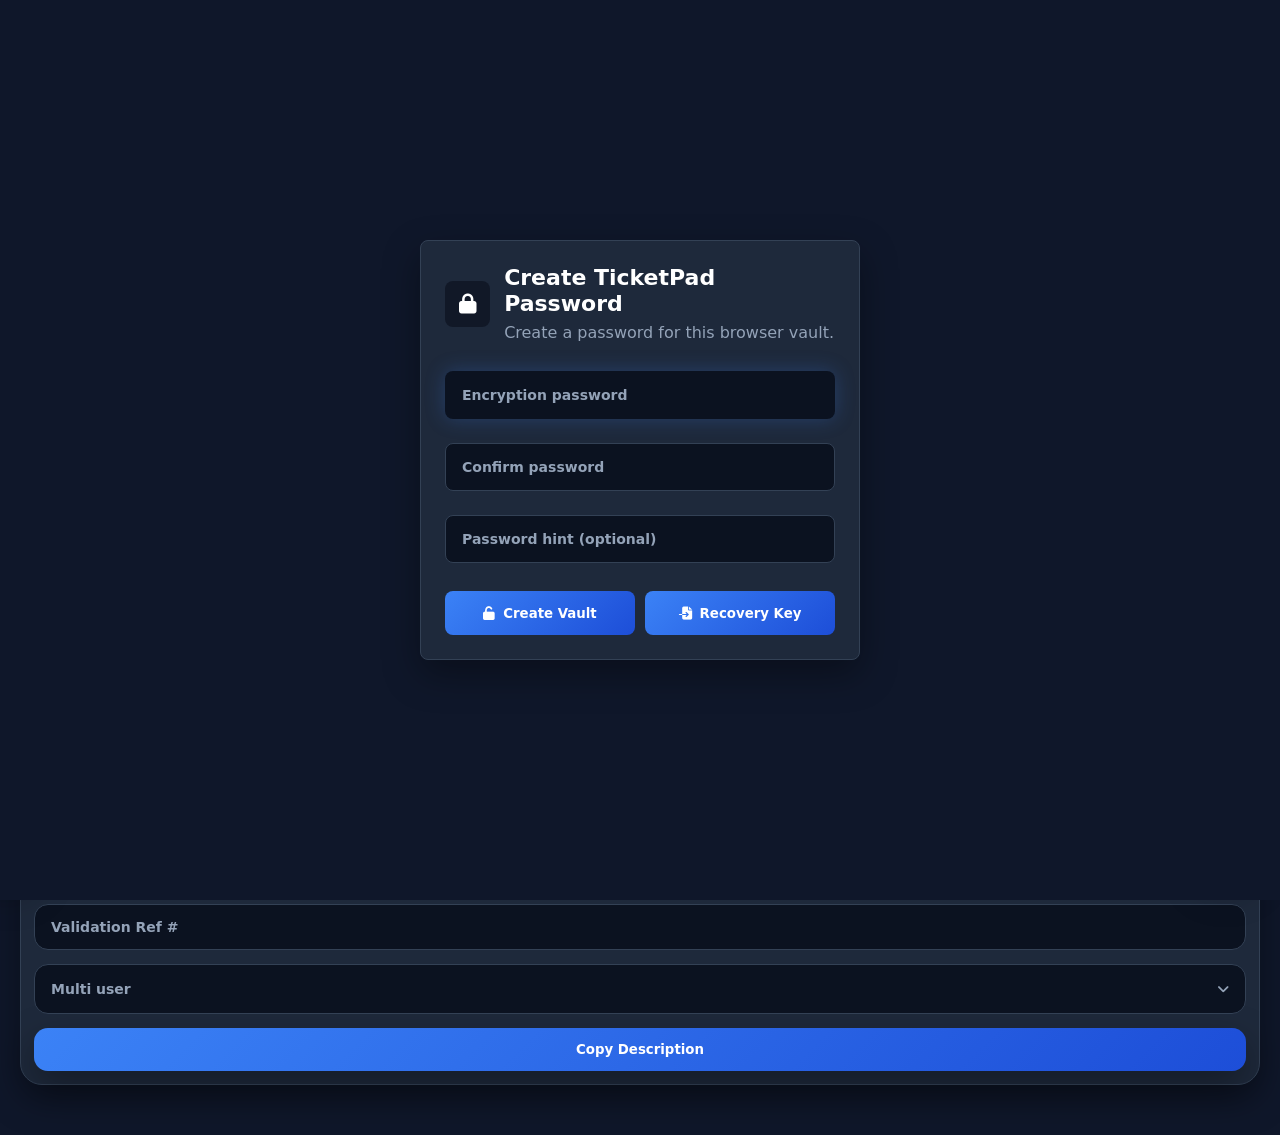
==== index.html @ 84251359 "Changed Export type" ====
<!doctype html>
<html lang="en">
  <head>
    <meta charset="UTF-8" />
    <meta name="viewport" content="width=device-width, initial-scale=1.0" />
    <title>TicketPad</title>
    <link
      rel="stylesheet"
      href="https://cdnjs.cloudflare.com/ajax/libs/font-awesome/6.5.2/css/all.min.css"
    />
    <link rel="stylesheet" href="./style.css" />
  </head>
  <body>
    <div id="ticketpadLockOverlay" class="ticketpad-lock-overlay">
      <div class="ticketpad-lock-panel" role="dialog" aria-modal="true">
        <div class="ticketpad-lock-header">
          <i class="fa-solid fa-lock"></i>
          <div>
            <h1>TicketPad Locked</h1>
            <p id="ticketpadLockSubtitle">
              Enter your password to unlock saved data.
            </p>
          </div>
        </div>
        <div
          id="ticketpadPasswordHint"
          class="ticketpad-password-hint hidden"
        ></div>
        <input
          id="ticketpadPasswordInput"
          type="password"
          autocomplete="current-password"
          placeholder="Encryption password"
        />
        <input
          id="ticketpadPasswordConfirmInput"
          type="password"
          autocomplete="new-password"
          class="hidden"
          placeholder="Confirm password"
        />
        <input
          id="ticketpadPasswordHintInput"
          class="hidden"
          placeholder="Password hint (optional)"
        />
        <div class="ticketpad-lock-actions">
          <button type="button" id="ticketpadUnlockBtn">
            <i class="fa-solid fa-unlock"></i>
            <span>Unlock</span>
          </button>
          <button type="button" id="ticketpadImportRecoveryBtn">
            <i class="fa-solid fa-file-import"></i>
            <span>Recovery Key</span>
          </button>
        </div>
        <input
          id="ticketpadRecoveryImportFile"
          type="file"
          accept=".txt,text/plain"
          class="hidden"
        />
        <div id="ticketpadLockStatus" class="ticketpad-lock-status"></div>
      </div>
    </div>

    <div id="securityMenu" class="security-menu collapsed">
      <div class="security-menu-title">
        <i class="fa-solid fa-shield-halved"></i>
        <span>Password Entry</span>
      </div>
      <button type="button" id="securityChangePasswordBtn">
        <i class="fa-solid fa-key"></i>
        <span>Change Password</span>
      </button>
      <button type="button" id="securityPasswordHintBtn">
        <i class="fa-solid fa-lightbulb"></i>
        <span>Password Hint</span>
      </button>
      <button type="button" id="securityExportRecoveryBtn">
        <i class="fa-solid fa-file-export"></i>
        <span>Export Recovery Key</span>
      </button>
      <button type="button" id="securityImportRecoveryBtn">
        <i class="fa-solid fa-file-import"></i>
        <span>Import Recovery Key</span>
      </button>
      <button type="button" id="securityLockNowBtn">
        <i class="fa-solid fa-lock"></i>
        <span>Lock Now</span>
      </button>
      <div class="security-auto-lock">
        <i class="fa-solid fa-clock"></i>
        <span>Auto Lock: 30 min inactive</span>
      </div>
    </div>

    <div id="securityModal" class="security-modal hidden">
      <div class="security-modal-backdrop" data-security-close="true"></div>
      <div class="security-modal-panel" role="dialog" aria-modal="true">
        <div class="security-modal-header">
          <div class="security-modal-heading">
            <i id="securityModalIcon" class="fa-solid fa-shield-halved"></i>
            <div>
              <h2 id="securityModalTitle">TicketPad Security</h2>
              <p id="securityModalSubtitle">
                Manage password and recovery options.
              </p>
            </div>
          </div>
          <button
            type="button"
            id="securityModalCloseBtn"
            class="security-modal-close"
            title="Close"
          >
            <i class="fa-solid fa-xmark"></i>
          </button>
        </div>
        <form id="securityModalForm" class="security-modal-body"></form>
        <div id="securityModalStatus" class="security-modal-status"></div>
      </div>
    </div>

    <div class="floating-actions">
      <!-- <button
        type="button"
        class="fab top"
        onclick="scrollToTop()"
        title="Scroll to Top"
      >
        <i class="fa-solid fa-arrow-up"></i>
      </button> -->
      <button
        type="button"
        class="fab"
        onclick="newTicket(this)"
        title="Pin and create related ticket"
        aria-label="Pin and create related ticket"
      >
        <i class="fa-solid fa-clone"></i>
      </button>
      <button
        type="button"
        class="fab danger-fab"
        onclick="clearIMSForm()"
        title="Reset Form"
      >
        <i class="fa-solid fa-clock-rotate-left"></i>
      </button>
      <button class="flip-btn" onclick="flipCard()">
        <i class="fa-solid fa-refresh"></i>
      </button>
    </div>
    <button id="themeToggleBtn" class="theme-toggle-btn">
      <i class="fa-solid fa-palette"></i>
    </button>
    <button
      id="encryptionChangeBtn"
      class="encryption-change-btn"
      title="Change encryption password"
    >
      <i class="fa-solid fa-key"></i>
    </button>
    <div id="themeSwitcher" class="theme-switcher collapsed"></div>
    <button id="sideToggleBtn" class="side-toggle-btn">
      <i class="fa-solid fa-arrow-right"></i>
    </button>
    <button
      id="templateToggleBtn"
      class="template-toggle-btn"
      title="Saved Templates"
    >
      <i class="fa-solid fa-book"></i>
    </button>

    <div id="sideOverlay" class="side-overlay"></div>

    <div id="sideDrawer" class="side-drawer">
      <div class="drawer-content">
        <div class="drawer-heading-row">
          <h2>Saved Tickets</h2>
          <div class="drawer-actions">
            <button
              type="button"
              class="drawer-import-export-btn"
              title="Import backup"
              onclick="document.getElementById('indexedDbImportFile').click()"
            >
              <i class="fa-solid fa-file-import"></i>
            </button>
            <button
              type="button"
              class="drawer-import-export-btn"
              title="Export backup"
              onclick="exportIndexedDBBackup()"
            >
              <i class="fa-solid fa-file-export"></i>
            </button>
            <input
              id="indexedDbImportFile"
              type="file"
              accept="application/json,.json"
              class="hidden"
              onchange="importIndexedDBBackup(event)"
            />
          </div>
        </div>

        <div class="ticket-toolbar">
          <input
            id="searchBox"
            placeholder="Search ticket, user ID, name, workstation..."
          />
        </div>

        <div id="notesList" class="tickets-grid"></div>
      </div>
    </div>

    <!-- pinned -->

    <div class="pinned-ticket-drawer">
      <div id="pinnedTicketsList" class="pinned-tickets-list"></div>
    </div>
    <div id="pinnedTicketMenu" class="pinned-ticket-menu hidden">
      <button type="button" id="pinnedTicketUnpinBtn">
        <i class="fa-solid fa-thumbtack"></i>
        <span>Unpin</span>
      </button>
    </div>

    <div id="templateDrawer" class="side-drawer">
      <div class="drawer-content">
        <div class="drawer-heading-row">
          <h2>Saved Templates</h2>
          <button
            type="button"
            class="drawer-add-btn"
            title="Add template"
            onclick="openNewTemplate()"
          >
            <i class="fa-solid fa-plus"></i>
          </button>
        </div>

        <div class="ticket-toolbar">
          <input
            id="templateSearchBox"
            placeholder="Search template, issue, object..."
          />
        </div>

        <div id="templateList" class="template-list"></div>
      </div>
    </div>

    <div id="templateEditModal" class="template-modal hidden">
      <div
        class="template-modal-backdrop"
        onclick="closeEditTemplateModal()"
      ></div>
      <div class="template-modal-panel" role="dialog" aria-modal="true">
        <div class="template-modal-header">
          <div>
            <h2 id="templateModalTitle">Edit Template</h2>
            <p id="templateModalSubtitle">
              Update the saved suggestion details.
            </p>
          </div>
          <button
            type="button"
            class="template-icon-btn"
            title="Close"
            onclick="closeEditTemplateModal()"
          >
            <i class="fa-solid fa-xmark"></i>
          </button>
        </div>

        <input id="editTemplateName" placeholder="Template Name" />
        <input id="editTemplateIssueTitle" placeholder="Issue Title" />
        <div class="template-edit-grid">
          <input id="editTemplateObject" placeholder="Object" />
          <input id="editTemplateDeviation" placeholder="Deviation" />
        </div>
        <div class="template-edit-grid">
          <select id="editTemplateDeviceTypes">
            <option value="" selected disabled>Select Device Type</option>
            <option>Truist Laptop</option>
            <option>Truist Desktop</option>
            <option>Vendor Laptop</option>
            <option>Vendor Desktop</option>
            <option>Thin Client</option>
          </select>
          <select id="editTemplateOs">
            <option value="" selected disabled>Select OS</option>
            <option>Windows</option>
            <option>Mac</option>
          </select>
        </div>
        <select id="editTemplateUserTypes">
          <option value="" selected disabled>Select User Type</option>
          <option>Remote</option>
          <option>Office</option>
          <option>Branch</option>
          <option>Contact Center</option>
        </select>
        <textarea
          id="editTemplateTroubleshooting"
          placeholder="Troubleshooting notes"
        ></textarea>

        <div class="template-modal-actions">
          <button
            type="button"
            class="template-secondary-btn"
            onclick="closeEditTemplateModal()"
          >
            Cancel
          </button>
          <button
            type="button"
            id="templateModalSaveBtn"
            onclick="saveEditedTemplate(this)"
          >
            <i class="fa-solid fa-floppy-disk"></i>
            <span>Save Changes</span>
          </button>
        </div>
      </div>
    </div>

    <div class="flip-wrapper">
      <div class="flip-card" id="flipCard">
        <div class="flip-card-inner">
          <div class="flip-face">
            <div class="card">
              <div id="message"></div>
              <div
                id="currentIssueTitle"
                class="current-issue-title hidden"
              ></div>
              <div class="tabs">
                <button
                  id="imsTab"
                  class="tab-btn active"
                  onclick="showTab('ims')"
                >
                  User details</button
                ><button
                  id="incTab"
                  class="tab-btn disabled"
                  onclick="showTab('inc')"
                >
                  Worknotes
                </button>
              </div>
              <div id="imsPanel">
                <div class="template-title-row" style="margin-bottom: 14px">
                  <input id="ticketId" placeholder="IMS1234567 / INC1234567" />
                  <button
                    id="pinCurrentTicketBtn"
                    type="button"
                    class="template-save-btn"
                    title="Pin ticket"
                    aria-label="Pin Ticket"
                    onclick="toggleCurrentTicketPin(this)"
                  >
                    <i class="fa-solid fa-thumbtack"></i>
                  </button>
                </div>
                <div class="row">
                  <input id="userId" placeholder="User ID" />

                  <input id="fullName" placeholder="Full Name" />
                </div>

                <div class="row">
                  <input id="contact" placeholder="Contact Number" />

                  <select id="userType">
                    <option value="" selected disabled>Select User Type</option>
                    <option>Remote</option>
                    <option>Office</option>
                    <option>Branch</option>
                    <option>Contact Center</option>
                  </select>
                </div>
                <div class="row">
                  <input id="workingHours" value="8AM - 5PM EST & Mon - Fri" />
                </div>

                <div class="row">
                  <select id="os">
                    <option selected>Windows</option>
                    <option>Mac</option>
                  </select>

                  <select id="deviceType">
                    <option value="" selected disabled>
                      Select Device Type
                    </option>
                    <option>Truist Laptop</option>
                    <option>Truist Desktop</option>
                    <option>Vendor Laptop</option>
                    <option>Vendor Desktop</option>
                    <option>Thin Client</option>
                  </select>
                </div>
                <div class="row">
                  <input id="workstationId" placeholder="Workstation ID" />

                  <div class="combobox-field">
                    <input
                      id="object"
                      placeholder="Object"
                      autocomplete="off"
                      role="combobox"
                      aria-autocomplete="list"
                      aria-expanded="false"
                      aria-controls="objectOptions"
                    />
                    <div
                      id="objectOptions"
                      class="combobox-options hidden"
                      role="listbox"
                    ></div>
                  </div>
                </div>
                <div class="row">
                  <div class="combobox-field">
                    <input
                      id="deviation"
                      placeholder="Deviation"
                      autocomplete="off"
                      role="combobox"
                      aria-autocomplete="list"
                      aria-expanded="false"
                      aria-controls="deviationOptions"
                    />
                    <div
                      id="deviationOptions"
                      class="combobox-options hidden"
                      role="listbox"
                    ></div>
                  </div>

                  <input
                    id="lastAttempt"
                    placeholder="Last Successful Attempt"
                  />
                </div>
                <div class="row">
                  <select id="priorIssue">
                    <option>New</option>
                    <option>Prior</option>
                  </select>

                  <input
                    class="hidden"
                    id="priorTicketNumber"
                    placeholder="Previous ticket"
                  />
                </div>

                <input id="validationRef" placeholder="Validation Ref #" />
                <select id="multiuser">
                  <option value="" selected disabled>Multi user</option>
                  <option value="No">No</option>
                  <option value="Yes">Yes</option>
                </select>

                <div class="row">
                  <button class="copy-btn" onclick="copyIMSNote(this)">
                    Copy Description
                  </button>
                </div>
              </div>
              <div id="incPanel" class="hidden">
                <div class="template-panel">
                  <div class="template-title-row">
                    <input id="issueTitle" placeholder="Issue Title" />
                    <button
                      type="button"
                      class="template-save-btn"
                      title="Save TS Template"
                      aria-label="Save TS Template"
                      onclick="saveCurrentTemplate(this)"
                    >
                      <i class="fa-solid fa-bookmark"></i>
                    </button>
                  </div>
                  <div
                    id="templateSuggestions"
                    class="template-suggestions hidden"
                  ></div>
                </div>

                <div id="deviceTogglePanel">
                  <h4>Additional Device Details</h4>

                  <div class="device-toggle-grid">
                    <div
                      id="toggleScanner"
                      class="device-toggle-item"
                      onclick="toggleDeviceSection('scanner')"
                    >
                      SSE/SRNE
                    </div>

                    <div
                      id="togglePrinter"
                      class="device-toggle-item"
                      onclick="toggleDeviceSection('printer')"
                    >
                      Printer
                    </div>
                    <div
                      id="toggleEquipment"
                      class="device-toggle-item"
                      onclick="toggleDeviceSection('equipment')"
                    >
                      Asset
                    </div>
                  </div>
                </div>
                <div id="dynamicIssueFields"></div>
                <textarea
                  spellcheck="true"
                  id="troubleshooting"
                  oninput="autoResizeTextarea(this)"
                  placeholder="# Initial Checks&#10;- Took remote access&#10;&#10;# Troubleshooting Steps&#10;- Restarted service&#10;&#10;# Validation&#10;- Confirmed with TM"
                ></textarea>

                <select
                  id="ticketStatus"
                  onchange="
                    updateStatusFields();
                    triggerAutoSave();
                    updatePreview();
                  "
                >
                  <option value="Select Ticket Status" selected>
                    Select Ticket Status
                  </option>

                  <option>Resolved</option>
                  <option>Self Resolved</option>
                  <option>Duplicate Ticket</option>
                  <option>Master Ticket</option>
                  <option>Open</option>
                  <option>Information</option>

                  <option>Escalate</option>
                  <option>CRE</option>
                  <option>DSV</option>
                  <option>Printer Escalate</option>
                  <option>WTF - Warm Handoff</option>
                  <option>WTF - DSV Warm Handoff</option>
                  <option>Status</option>
                </select>

                <div id="openFields" class="hidden">
                  <h4>Open Reason</h4>

                  <select
                    id="openReason"
                    onchange="
                      updateStatusFields();
                      triggerAutoSave();
                      updatePreview();
                    "
                  >
                    <option value="" selected disabled>Select reason</option>
                    <option>Monitoring</option>
                    <option>Busy</option>
                    <option>No Response</option>
                    <option>Call Disconnected</option>
                    <option>Callback Requested</option>
                  </select>
                </div>

                <div id="busyFields" class="hidden">
                  <h4>Busy Reason</h4>

                  <select
                    id="busyReason"
                    onchange="
                      triggerAutoSave();
                      updatePreview();
                    "
                  >
                    <option value="" selected disabled>
                      Select busy reason
                    </option>
                    <option>Driving</option>
                    <option>In Meeting</option>
                    <option>Stepped Away</option>
                    <option>Lunch Break</option>
                    <option>On Another Call</option>
                    <option>Working with Another TM</option>
                    <option>Other</option>
                  </select>

                  <textarea
                    id="busyNotes"
                    placeholder="Additional notes (optional)"
                  ></textarea>
                </div>

                <div id="escalationFields" class="hidden">
                  <input
                    id="assignmentGroup"
                    placeholder="Assignment Group Name"
                  /><textarea
                    spellcheck="true"
                    id="escalationNotes"
                    placeholder="Escalation Notes"
                  ></textarea>
                </div>
                <div id="dsvFields" class="hidden">
                  <div id="equipmentSelectionList"></div>
                  <input id="makeModel" placeholder="Make & Model" /><input
                    id="homeAddress"
                    placeholder="Home Address"
                  /><input id="officeAddress" placeholder="Office Address" />
                </div>
                <div id="printerEscalationFields" class="hidden">
                  <div id="printerSelectionList"></div>
                  <input
                    id="printerOfficeLocation"
                    placeholder="Office Address"
                  />
                </div>
                <div id="followUpFields"></div>
                <div class="btn-row">
                  <button class="copy-btn" onclick="copyINCNote(this)">
                    Copy TS
                  </button>
                  <button
                    class="copy-btn"
                    id="copyFollowUpBtn"
                    onclick="copyFollowUpNote(this)"
                  >
                    Copy Follow Up
                  </button>
                </div>
                <div id="resolutionPanel" class="resolution-panel hidden">
                  <div class="resolution-grid">
                    <div class="combobox-field icon-rootfix">
                      <input
                        id="resolutionRootFix"
                        placeholder="Root Fix"
                        autocomplete="off"
                        role="combobox"
                        aria-autocomplete="list"
                        aria-expanded="false"
                        aria-controls="resolutionRootFixOptions"
                      />
                      <div
                        id="resolutionRootFixOptions"
                        class="combobox-options hidden"
                        role="listbox"
                      ></div>
                    </div>
                    <div class="combobox-field icon-application">
                      <input
                        id="resolutionApplication"
                        placeholder="Application"
                        autocomplete="off"
                        role="combobox"
                        aria-autocomplete="list"
                        aria-expanded="false"
                        aria-controls="resolutionApplicationOptions"
                      />
                      <div
                        id="resolutionApplicationOptions"
                        class="combobox-options hidden"
                        role="listbox"
                      ></div>
                    </div>
                    <div class="combobox-field icon-environment">
                      <input
                        id="resolutionEnvironment"
                        placeholder="Environment"
                        autocomplete="off"
                        role="combobox"
                        aria-autocomplete="list"
                        aria-expanded="false"
                        aria-controls="resolutionEnvironmentOptions"
                      />
                      <div
                        id="resolutionEnvironmentOptions"
                        class="combobox-options hidden"
                        role="listbox"
                      ></div>
                    </div>
                  </div>
                  <button class="copy-btn" onclick="copyResolution(this)">
                    Copy Resolution
                  </button>
                </div>
              </div>
            </div>
          </div>
          <div class="flip-face flip-back">
            <div class="card">
              <h3>IMS Preview</h3>
              <div id="imsPreview" class="preview">No IMS ticket selected.</div>
              <h3>INC Preview</h3>
              <div id="incPreview" class="preview">No INC ticket selected.</div>
              <h3>Resolution Notes</h3>
              <div id="resPreview" class="preview">No INC ticket selected.</div>
            </div>
          </div>
        </div>
      </div>
    </div>
    <script>
      /* ==========================================================
   TICKET WORKBENCH
   ========================================================== */

      /* ==========================================================
   GLOBALS & CONSTANTS
   ========================================================== */
      let db = null,
        currentTicket = null,
        loadedTicketId = null;
      let editingTemplateId = null;
      let autoSaveTimer;
      const $ = (id) => document.getElementById(id);
      const imsRequiredFieldIds = [
        "ticketId",
        "userId",
        "fullName",
        "contact",
        "userType",
        "deviceType",
        "object",
        "deviation",
        "workstationId",
        "priorTicketNumber",
        "validationRef",
        "multiuser",
        "workingHours",
        "os",
        "lastAttempt",
        "priorIssue",
      ];
      /* ==========================================================
   CORE HELPERS
   ========================================================== */
      const val = (x, f = "NA") =>
        x && String(x).trim() ? String(x).trim() : f;

      function escapeHtml(value) {
        return String(value || "").replace(
          /[&<>"']/g,
          (char) =>
            ({
              "&": "&amp;",
              "<": "&lt;",
              ">": "&gt;",
              '"': "&quot;",
              "'": "&#039;",
            })[char],
        );
      }

      function sectionHeader(title, icon = "") {
        return [`━━━ ${icon} ${title} ━━━`];
      }
      /* ==========================================================
   UI HELPERS
   ========================================================== */
      function scrollToTop() {
        window.scrollTo({
          top: 0,
          behavior: "smooth",
        });
      }

      function flipCard() {
        const card = $("flipCard");
        card.classList.toggle("flipped");
        scrollToTop();
      }

      function showMessage(t, type) {
        const m = $("message");
        m.textContent = t;
        m.className = type;
        m.style.display = "block";
        setTimeout(() => (m.style.display = "none"), 3000);
      }

      // Button animation for copy/save actions
      function animateButtonSuccess(btn, successText = "✓ Copied") {
        if (!btn) return;

        const originalText = btn.innerHTML;
        const originalBg = btn.style.background;

        btn.innerHTML = successText;
        btn.style.background = "#16a34a";
        btn.disabled = true;

        setTimeout(() => {
          btn.innerHTML = originalText;
          btn.style.background = originalBg;
          btn.disabled = false;
        }, 2000);
      }

      function updateFilledFieldHighlights(scope = document) {
        scope.querySelectorAll("input, textarea, select").forEach((el) => {
          if (el.type === "file" || el.type === "hidden") return;

          const hasValue = Boolean(String(el.value || "").trim());
          const customSelect = el.closest(".custom-select-field");

          if (customSelect) {
            customSelect.classList.toggle("filled-field", hasValue);
          } else {
            el.classList.toggle("filled-field", hasValue);
          }
        });
      }

      function updateIMSRequiredFieldHighlights() {
        imsRequiredFieldIds.forEach((id) => {
          const el = $(id);
          if (!el) return;

          const missing = !String(el.value || "").trim();
          el.classList.toggle("ims-required-missing", missing);
          el.closest(".custom-select-field")?.classList.toggle(
            "ims-required-missing",
            missing,
          );
          el.setAttribute("aria-invalid", String(missing));
        });
      }

      function clearIMSRequiredFieldHighlights() {
        imsRequiredFieldIds.forEach((id) => {
          const el = $(id);
          if (!el) return;

          el.classList.remove("ims-required-missing");
          el.closest(".custom-select-field")?.classList.remove(
            "ims-required-missing",
          );
          el.removeAttribute("aria-invalid");
        });
      }

      /* ==========================================================
   AUTO SAVE
   ========================================================== */
      function triggerAutoSave() {
        clearTimeout(autoSaveTimer);
        autoSaveTimer = setTimeout(autoSaveTicket, 800);
      }

      function autoSaveTicket() {
        if (!db) return;
        const ticketId = $("ticketId").value.trim().toUpperCase();
        if (!/^(IMS|INC)\d+$/i.test(ticketId)) return;
        updateIMSRequiredFieldHighlights();
        persistTicket(buildTicketData());
      }

      /* ==========================================================
   EVENT LISTENERS
   ========================================================== */

      /* ==========================================================
   DATABASE
   ========================================================== */
      const DATA_CRYPTO_CONFIG = {
        marker: "__ticketpadEncrypted",
        version: 1,
        saltKey: "ticketpad-encryption-salt",
        hintKey: "ticketpad-password-hint",
        recoveryKey: "ticketpad-recovery-wrapper",

        recoveryCreatedKey: "ticketpad-recovery-created-at",
        iterations: 250000,
        autoLockMs: 30 * 60 * 1000,
      };
      const SETTINGS_STORE = "settings";
      let dataCryptoKey = null;
      let activePassphrase = "";
      let pendingUnlockResolve = null;
      let isCreatingVault = false;
      let autoLockTimer = null;

      function bytesToBase64(bytes) {
        const array = new Uint8Array(bytes);
        let binary = "";
        const chunkSize = 0x8000;

        for (let i = 0; i < array.length; i += chunkSize) {
          binary += String.fromCharCode(...array.subarray(i, i + chunkSize));
        }

        return btoa(binary);
      }

      function base64ToBytes(value) {
        return Uint8Array.from(atob(value), (char) => char.charCodeAt(0));
      }

      async function deriveDataCryptoKey(passphrase, salt) {
        const encodedPassphrase = new TextEncoder().encode(passphrase);
        const baseKey = await crypto.subtle.importKey(
          "raw",
          encodedPassphrase,
          "PBKDF2",
          false,
          ["deriveKey"],
        );

        return crypto.subtle.deriveKey(
          {
            name: "PBKDF2",
            salt,
            iterations: DATA_CRYPTO_CONFIG.iterations,
            hash: "SHA-256",
          },
          baseKey,
          { name: "AES-GCM", length: 256 },
          false,
          ["encrypt", "decrypt"],
        );
      }

      function getDataSalt() {
        return localStorage.getItem(DATA_CRYPTO_CONFIG.saltKey);
      }

      function persistDataSaltToDatabase(salt) {
        return new Promise((resolve, reject) => {
          if (!db || !db.objectStoreNames.contains(SETTINGS_STORE) || !salt) {
            resolve();
            return;
          }

          const tx = db.transaction([SETTINGS_STORE], "readwrite");
          tx.objectStore(SETTINGS_STORE).put({
            key: DATA_CRYPTO_CONFIG.saltKey,
            value: salt,
            updatedAt: new Date().toISOString(),
          });

          tx.oncomplete = resolve;
          tx.onerror = () => reject(tx.error);
          tx.onabort = () => reject(tx.error);
        });
      }

      async function restoreDataSaltFromDatabase() {
        const localSalt = getDataSalt();
        if (!db || !db.objectStoreNames.contains(SETTINGS_STORE)) return;

        const storedSalt = await new Promise((resolve, reject) => {
          const tx = db.transaction([SETTINGS_STORE], "readonly");
          const req = tx
            .objectStore(SETTINGS_STORE)
            .get(DATA_CRYPTO_CONFIG.saltKey);

          req.onsuccess = () => resolve(req.result?.value || "");
          req.onerror = () => reject(req.error);
        });

        if (!localSalt && storedSalt) {
          localStorage.setItem(DATA_CRYPTO_CONFIG.saltKey, storedSalt);
          return;
        }

        if (localSalt && localSalt !== storedSalt) {
          await persistDataSaltToDatabase(localSalt);
        }
      }

      function ensureDataSalt() {
        let salt = getDataSalt();
        if (!salt) {
          const newSalt = crypto.getRandomValues(new Uint8Array(16));
          salt = bytesToBase64(newSalt);
          localStorage.setItem(DATA_CRYPTO_CONFIG.saltKey, salt);
          persistDataSaltToDatabase(salt).catch(console.error);
        }
        return salt;
      }

      function normalizeRecoveryKey(value) {
        return String(value || "")
          .trim()
          .toUpperCase()
          .replace(/[^A-Z0-9]/g, "");
      }

      function formatRecoveryKey(raw) {
        const clean = normalizeRecoveryKey(raw);
        return [
          "TPD",
          clean.slice(3, 7),
          clean.slice(7, 11),
          clean.slice(11, 15),
          clean.slice(15, 19),
        ]
          .filter(Boolean)
          .join("-");
      }

      function createRecoveryKey() {
        const alphabet = "ABCDEFGHJKLMNPQRSTUVWXYZ23456789";
        const bytes = crypto.getRandomValues(new Uint8Array(16));
        let body = "";

        for (const byte of bytes) {
          body += alphabet[byte % alphabet.length];
        }

        return formatRecoveryKey("TPD" + body);
      }

      // function getStoredRecoveryKey() {
      //   const stored = localStorage.getItem(DATA_CRYPTO_CONFIG.recoveryPlainKey);
      //   return stored ? formatRecoveryKey(stored) : "";
      // }

      // function setStoredRecoveryKey(recoveryKey, createdAt = new Date().toISOString()) {
      //   localStorage.setItem(
      //     DATA_CRYPTO_CONFIG.recoveryPlainKey,
      //     formatRecoveryKey(recoveryKey),
      //   );
      //   localStorage.setItem(DATA_CRYPTO_CONFIG.recoveryCreatedKey, createdAt);
      // }

      function getRecoveryCreatedAt() {
        return (
          localStorage.getItem(DATA_CRYPTO_CONFIG.recoveryCreatedKey) ||
          getRecoveryWrapper()?.createdAt ||
          new Date().toISOString()
        );
      }

      function recoveryFileText(
        recoveryKey,
        createdAt = getRecoveryCreatedAt(),
      ) {
        const createdDate = new Date(createdAt).toISOString().slice(0, 10);
        return [
          "TicketPad Recovery Key",
          "",
          "Created:",
          createdDate,
          "",
          "Recovery Key:",
          formatRecoveryKey(recoveryKey),
          "",
          "Keep this safe.",
          "Anyone with this key can unlock your data.",
        ].join("\n");
      }

      function downloadTextFile(filename, text) {
        const blob = new Blob([text], { type: "text/plain" });
        const url = URL.createObjectURL(blob);
        const link = document.createElement("a");
        link.href = url;
        link.download = filename;
        document.body.appendChild(link);
        link.click();
        link.remove();
        URL.revokeObjectURL(url);
      }

      function extractRecoveryKey(text) {
        const match = String(text || "").match(
          /(TPD[-\s]?[A-Z0-9]{4}[-\s]?[A-Z0-9]{4}[-\s]?[A-Z0-9]{4}[-\s]?[A-Z0-9]{4}|[0-9a-f]{8}-[0-9a-f]{4}-[0-9a-f]{4}-[0-9a-f]{4}-[0-9a-f]{12})/i,
        );
        return match ? formatRecoveryKey(match[1]) : "";
      }

      async function encryptTextWithPassphrase(text, passphrase, salt) {
        const key = await deriveDataCryptoKey(passphrase, base64ToBytes(salt));
        const iv = crypto.getRandomValues(new Uint8Array(12));
        const encrypted = await crypto.subtle.encrypt(
          { name: "AES-GCM", iv },
          key,
          new TextEncoder().encode(text),
        );

        return {
          iv: bytesToBase64(iv),
          data: bytesToBase64(encrypted),
        };
      }

      async function decryptTextWithPassphrase(payload, passphrase, salt) {
        const key = await deriveDataCryptoKey(passphrase, base64ToBytes(salt));
        const decrypted = await crypto.subtle.decrypt(
          { name: "AES-GCM", iv: base64ToBytes(payload.iv) },
          key,
          base64ToBytes(payload.data),
        );

        return new TextDecoder().decode(decrypted);
      }

      async function createRecoveryWrapper(
        recoveryKey,
        passphrase,
        salt = getDataSalt(),
      ) {
        const encrypted = await encryptTextWithPassphrase(
          passphrase,
          normalizeRecoveryKey(recoveryKey),
          salt,
        );

        return {
          v: 1,
          createdAt: new Date().toISOString(),
          ...encrypted,
        };
      }

      function getRecoveryWrapper() {
        try {
          return JSON.parse(
            localStorage.getItem(DATA_CRYPTO_CONFIG.recoveryKey) || "null",
          );
        } catch {
          return null;
        }
      }

      async function saveRecoveryWrapper(
        recoveryKey,
        passphrase,
        createdAt = new Date().toISOString(),
      ) {
        const wrapper = await createRecoveryWrapper(recoveryKey, passphrase);
        wrapper.createdAt = createdAt;
        localStorage.setItem(
          DATA_CRYPTO_CONFIG.recoveryKey,
          JSON.stringify(wrapper),
        );
        localStorage.setItem(DATA_CRYPTO_CONFIG.recoveryCreatedKey, createdAt);
        return wrapper;
      }

      async function ensureRecoveryKeyForActiveVault() {
        throw new Error(
          "Recovery keys are only available when generated. Generate a new recovery key instead.",
        );
      }

      function escapeHtml(value) {
        return String(value ?? "")
          .replace(/&/g, "&amp;")
          .replace(/</g, "&lt;")
          .replace(/>/g, "&gt;")
          .replace(/"/g, "&quot;")
          .replace(/'/g, "&#039;");
      }

      function setSecurityModalStatus(message, type = "") {
        const el = $("securityModalStatus");
        if (!el) return;
        el.textContent = message || "";
        el.className = `security-modal-status ${type}`.trim();
      }

      function closeSecurityModal() {
        $("securityModal")?.classList.add("hidden");
        $("securityModalForm")?.replaceChildren();
        setSecurityModalStatus("");
      }

      function openSecurityModal({
        title,
        subtitle,
        icon = "fa-solid fa-shield-halved",
        body = "",
        submitText = "Save",
        submitIcon = "fa-solid fa-floppy-disk",
        cancelText = "Cancel",
        onSubmit = null,
        afterRender = null,
      }) {
        const modal = $("securityModal");
        const form = $("securityModalForm");
        if (!modal || !form) return;

        $("securityModalTitle").textContent = title;
        $("securityModalSubtitle").textContent = subtitle;
        $("securityModalIcon").className = icon;
        form.innerHTML = `
          ${body}
          <div class="security-modal-actions">
            <button type="button" class="security-secondary-btn" data-security-close="true">${cancelText}</button>
            ${
              onSubmit
                ? `<button type="submit"><i class="${submitIcon}"></i><span>${submitText}</span></button>`
                : ""
            }
          </div>
        `;

        form.onsubmit = async (event) => {
          event.preventDefault();
          if (!onSubmit) return;

          const submitBtn = form.querySelector('button[type="submit"]');
          submitBtn?.setAttribute("disabled", "disabled");
          setSecurityModalStatus("");

          try {
            await onSubmit(new FormData(form), form);
          } catch (error) {
            console.error(error);
            setSecurityModalStatus(
              error.message || "Security action failed",
              "error",
            );
          } finally {
            submitBtn?.removeAttribute("disabled");
          }
        };

        modal.classList.remove("hidden");
        setSecurityModalStatus("");
        afterRender?.(form);
        setTimeout(
          () => form.querySelector("input, textarea, button")?.focus(),
          0,
        );
      }

      function showRecoveryKeyPanel(
        recoveryKey,
        createdAt = getRecoveryCreatedAt(),
      ) {
        openSecurityModal({
          title: "Recovery Key",
          subtitle:
            "Save this key. It can unlock TicketPad if you forget your password.",
          icon: "fa-solid fa-file-shield",
          body: `
            <div class="security-warning">
              <i class="fa-solid fa-triangle-exclamation"></i>
              <span>Anyone with this key can unlock your data.</span>
            </div>
            <div class="security-recovery-key">${escapeHtml(formatRecoveryKey(recoveryKey))}</div>
            <div class="security-recovery-file">
              <span>File: TicketPad-Recovery-Key.txt</span>
              <button type="button" id="securityDownloadRecoveryBtn">
                <i class="fa-solid fa-download"></i>
                <span>Download File</span>
              </button>
            </div>
          `,
          onSubmit: null,
          cancelText: "Done",
          afterRender: () => {
            $("securityDownloadRecoveryBtn")?.addEventListener("click", () => {
              downloadTextFile(
                "TicketPad-Recovery-Key.txt",
                recoveryFileText(recoveryKey, createdAt),
              );
              setSecurityModalStatus(
                "Recovery key file downloaded.",
                "success",
              );
            });
          },
        });
      }

      async function exportRecoveryKey() {
        if (!activePassphrase) {
          showMessage("Unlock TicketPad first", "error");
          return;
        }

        const shouldGenerate = confirm(
          "Generate a new recovery key?\n\nThis will replace any previous recovery key.",
        );

        if (!shouldGenerate) return;

        const recoveryKey = createRecoveryKey();

        await saveRecoveryWrapper(recoveryKey, activePassphrase);

        showRecoveryKeyPanel(recoveryKey);
      }

      async function acceptRecoveryKey(recoveryKey) {
        const cleanKey =
          extractRecoveryKey(recoveryKey) || formatRecoveryKey(recoveryKey);

        if (!normalizeRecoveryKey(cleanKey)) {
          throw new Error("No recovery key was found.");
        }

        await unlockWithRecoveryKey(cleanKey);

        loadTickets();
        loadPinnedTickets();
        loadTemplates();
        updateTemplateSuggestions();

        showMessage("Recovery key accepted", "success");
      }

      async function importRecoveryKeyFromText(text) {
        try {
          await acceptRecoveryKey(text);
          closeSecurityModal();
        } catch (error) {
          console.error(error);
          setLockStatus(error.message || "Recovery key import failed", "error");
          setSecurityModalStatus(
            error.message || "Recovery key import failed",
            "error",
          );
          showMessage(error.message || "Recovery key import failed", "error");
        }
      }

      function requestRecoveryKeyImport() {
        openSecurityModal({
          title: "Import Recovery Key",
          subtitle: "Paste the key or choose TicketPad-Recovery-Key.txt.",
          icon: "fa-solid fa-file-import",
          body: `
            <label class="security-field">
              <span>Recovery Key</span>
              <textarea name="recoveryKey" rows="5" placeholder="TPD-RK4A-9XK8-MP22-FN71"></textarea>
            </label>
            <button type="button" id="securityChooseRecoveryFileBtn" class="security-secondary-btn security-wide-btn">
              <i class="fa-solid fa-folder-open"></i>
              <span>Choose Recovery File</span>
            </button>
          `,
          submitText: "Unlock",
          submitIcon: "fa-solid fa-unlock",
          onSubmit: async (formData) => {
            const keyText = String(formData.get("recoveryKey") || "").trim();
            if (!keyText)
              throw new Error(
                "Paste a recovery key or choose the recovery file.",
              );
            await acceptRecoveryKey(keyText);
            closeSecurityModal();
          },
          afterRender: () => {
            $("securityChooseRecoveryFileBtn")?.addEventListener(
              "click",
              () => {
                $("ticketpadRecoveryImportFile")?.click();
              },
            );
          },
        });
      }

      async function updatePasswordHint() {
        const currentHint =
          localStorage.getItem(DATA_CRYPTO_CONFIG.hintKey) || "";
        openSecurityModal({
          title: "Password Hint",
          subtitle:
            "Use a hint that helps you, but does not reveal the password.",
          icon: "fa-solid fa-lightbulb",
          body: `
            <label class="security-field">
              <span>Password Hint</span>
              <input name="hint" value="${escapeHtml(currentHint)}" placeholder="Example: old work laptop phrase" />
            </label>
          `,
          submitText: "Save Hint",
          submitIcon: "fa-solid fa-lightbulb",
          onSubmit: async (formData) => {
            const hint = String(formData.get("hint") || "").trim();
            if (hint) {
              localStorage.setItem(DATA_CRYPTO_CONFIG.hintKey, hint);
              showMessage("Password hint saved", "success");
            } else {
              localStorage.removeItem(DATA_CRYPTO_CONFIG.hintKey);
              showMessage("Password hint removed", "success");
            }
            closeSecurityModal();
          },
        });
      }

      function setLockStatus(message, type = "") {
        const el = $("ticketpadLockStatus");
        if (!el) return;
        el.textContent = message || "";
        el.className = `ticketpad-lock-status ${type}`.trim();
      }

      function setLockUiMode(mode) {
        isCreatingVault = mode === "create";
        $("ticketpadLockSubtitle").textContent = isCreatingVault
          ? "Create a password for this browser vault."
          : "Enter your password to unlock saved data.";
        $("ticketpadUnlockBtn").querySelector("span").textContent =
          isCreatingVault ? "Create Vault" : "Unlock";
        $("ticketpadPasswordInput").autocomplete = isCreatingVault
          ? "new-password"
          : "current-password";
        $("ticketpadPasswordConfirmInput").classList.toggle(
          "hidden",
          !isCreatingVault,
        );
        $("ticketpadPasswordHintInput").classList.toggle(
          "hidden",
          !isCreatingVault,
        );
        $("ticketpadImportRecoveryBtn").classList.toggle(
          "hidden",
          isCreatingVault,
        );

        const hint = localStorage.getItem(DATA_CRYPTO_CONFIG.hintKey);
        const hintEl = $("ticketpadPasswordHint");
        hintEl.textContent = hint ? `Hint: ${hint}` : "";
        hintEl.classList.toggle("hidden", !hint || isCreatingVault);
      }

      function showLockOverlay(mode = "unlock", status = "") {
        setLockUiMode(mode);
        const title = $("ticketpadLockOverlay")?.querySelector("h1");
        if (title) {
          title.textContent =
            status && status.toLowerCase().includes("auto locked")
              ? "Session Locked"
              : isCreatingVault
                ? "Create TicketPad Password"
                : "TicketPad Locked";
        }
        setLockStatus(status);
        document.body.classList.add("ticketpad-locked");
        $("ticketpadLockOverlay").classList.remove("hidden");
        $("ticketpadPasswordInput").value = "";
        $("ticketpadPasswordConfirmInput").value = "";
        $("ticketpadPasswordHintInput").value = "";
        setTimeout(() => $("ticketpadPasswordInput")?.focus(), 0);
      }

      function hideLockOverlay() {
        document.body.classList.remove("ticketpad-locked");
        $("ticketpadLockOverlay").classList.add("hidden");
        setLockStatus("");
      }

      function hasAnySavedRecords() {
        return Promise.all([
          getRawObjectStoreRecords("tickets"),
          getRawObjectStoreRecords("templates"),
        ]).then((stores) => stores.some((records) => records.length));
      }

      function waitForUnlock(mode) {
        showLockOverlay(mode);
        return new Promise((resolve) => {
          pendingUnlockResolve = resolve;
        });
      }

      function finishUnlock() {
        hideLockOverlay();
        resetAutoLockTimer();
        pendingUnlockResolve?.(true);
        pendingUnlockResolve = null;
      }

      function lockTicketPad(reason = "Locked") {
        dataCryptoKey = null;
        activePassphrase = "";
        clearTimeout(autoLockTimer);
        $("securityMenu")?.classList.add("collapsed");
        showLockOverlay("unlock", reason);
      }

      function resetAutoLockTimer() {
        clearTimeout(autoLockTimer);
        if (!dataCryptoKey) return;
        autoLockTimer = setTimeout(
          () => lockTicketPad("Auto locked after 15 minutes inactive."),
          DATA_CRYPTO_CONFIG.autoLockMs,
        );
      }

      function initAutoLock() {
        ["pointerdown", "keydown", "input", "scroll", "touchstart"].forEach(
          (eventName) => {
            document.addEventListener(eventName, resetAutoLockTimer, {
              passive: true,
            });
          },
        );
      }

      async function unlockWithPassphrase(passphrase) {
        const salt = ensureDataSalt();
        const key = await deriveDataCryptoKey(passphrase, base64ToBytes(salt));
        await readAllStoredData(key);
        dataCryptoKey = key;
        activePassphrase = passphrase;
        finishUnlock();
      }

      async function createVaultFromUi(passphrase, hint) {
        const salt = ensureDataSalt();
        dataCryptoKey = await deriveDataCryptoKey(
          passphrase,
          base64ToBytes(salt),
        );
        activePassphrase = passphrase;
        const recoveryKey = createRecoveryKey();
        await saveRecoveryWrapper(recoveryKey, passphrase);

        if (hint.trim()) {
          localStorage.setItem(DATA_CRYPTO_CONFIG.hintKey, hint.trim());
        } else {
          localStorage.removeItem(DATA_CRYPTO_CONFIG.hintKey);
        }

        finishUnlock();
        downloadTextFile(
          "TicketPad-Recovery-Key.txt",
          recoveryFileText(recoveryKey),
        );
        showRecoveryKeyPanel(recoveryKey);
      }

      async function unlockWithRecoveryKey(
        recoveryKey,
        wrapper = getRecoveryWrapper(),
        salt = getDataSalt(),
      ) {
        if (!wrapper || !salt)
          throw new Error("No recovery key is configured for this vault.");

        const recoveredPassphrase = await decryptTextWithPassphrase(
          wrapper,
          normalizeRecoveryKey(recoveryKey),
          salt,
        );

        await unlockWithPassphrase(recoveredPassphrase);
      }

      async function submitLockPassword() {
        const password = $("ticketpadPasswordInput")?.value || "";
        const confirmPassword = $("ticketpadPasswordConfirmInput")?.value || "";
        const hint = $("ticketpadPasswordHintInput")?.value || "";

        try {
          if (!password) {
            setLockStatus("Enter your TicketPad password.", "error");
            return;
          }

          if (isCreatingVault) {
            if (password.length < 8) {
              setLockStatus("Use at least 8 characters.", "error");
              return;
            }

            if (password !== confirmPassword) {
              setLockStatus("Passwords do not match.", "error");
              return;
            }

            await createVaultFromUi(password, hint);
            return;
          }

          await unlockWithPassphrase(password);
        } catch (error) {
          console.error(error);
          setLockStatus(
            error.message || "Unable to unlock TicketPad.",
            "error",
          );
        }
      }

      async function initDataEncryption() {
        if (dataCryptoKey) return true;

        if (!window.crypto?.subtle) {
          alert("This browser does not support Web Crypto encryption.");
          return false;
        }

        const hasSavedData = await hasAnySavedRecords();
        const hasSalt = Boolean(getDataSalt());
        return waitForUnlock(hasSavedData || hasSalt ? "unlock" : "create");
      }

      function isEncryptedRecord(record) {
        return Boolean(record?.[DATA_CRYPTO_CONFIG.marker]);
      }

      async function encryptRecord(record, key = dataCryptoKey) {
        if (!key) throw new Error("Encryption key is locked");

        const iv = crypto.getRandomValues(new Uint8Array(12));
        const plaintext = new TextEncoder().encode(JSON.stringify(record));
        const encrypted = await crypto.subtle.encrypt(
          { name: "AES-GCM", iv },
          key,
          plaintext,
        );

        return {
          id: record.id,
          [DATA_CRYPTO_CONFIG.marker]: true,
          v: DATA_CRYPTO_CONFIG.version,
          iv: bytesToBase64(iv),
          data: bytesToBase64(encrypted),
        };
      }

      async function decryptRecord(record, key = dataCryptoKey) {
        if (!record || !isEncryptedRecord(record)) return record;
        if (!key) throw new Error("Encryption key is locked");

        try {
          const decrypted = await crypto.subtle.decrypt(
            { name: "AES-GCM", iv: base64ToBytes(record.iv) },
            key,
            base64ToBytes(record.data),
          );
          return JSON.parse(new TextDecoder().decode(decrypted));
        } catch (error) {
          throw new Error("Wrong encryption password or corrupted saved data");
        }
      }

      async function decryptRecords(records, key = dataCryptoKey) {
        return Promise.all(
          (records || []).map((record) => decryptRecord(record, key)),
        );
      }

      async function readAllStoredData(key = dataCryptoKey) {
        const [tickets, templates] = await Promise.all([
          getRawObjectStoreRecords("tickets"),
          getRawObjectStoreRecords("templates"),
        ]);

        return {
          tickets: await decryptRecords(tickets, key),
          templates: await decryptRecords(templates, key),
        };
      }

      async function replaceStoreWithEncryptedRecords(storeName, records, key) {
        const encryptedRecords = await Promise.all(
          records.map((record) => encryptRecord(record, key)),
        );

        await new Promise((resolve, reject) => {
          const tx = db.transaction([storeName], "readwrite");
          const store = tx.objectStore(storeName);

          store.clear();
          encryptedRecords.forEach((record) => store.put(record));

          tx.oncomplete = resolve;
          tx.onerror = () => reject(tx.error);
          tx.onabort = () => reject(tx.error);
        });
      }

      async function changeEncryptionPassword() {
        if (!db) {
          showMessage("Database is not ready yet", "error");
          return;
        }

        openSecurityModal({
          title: "Change Password",
          subtitle: "Update the password used to unlock saved TicketPad data.",
          icon: "fa-solid fa-key",
          body: `
            <label class="security-field">
              <span>Current Password</span>
              <input name="currentPassword" type="password" autocomplete="current-password" />
            </label>
            <label class="security-field">
              <span>New Password</span>
              <input name="newPassword" type="password" autocomplete="new-password" />
            </label>
            <label class="security-field">
              <span>Confirm New Password</span>
              <input name="confirmPassword" type="password" autocomplete="new-password" />
            </label>
          `,
          submitText: "Change Password",
          submitIcon: "fa-solid fa-key",
          onSubmit: async (formData) => {
            const currentSalt = localStorage.getItem(
              DATA_CRYPTO_CONFIG.saltKey,
            );
            if (!currentSalt) throw new Error("Encryption salt is missing");

            const currentPassword = String(
              formData.get("currentPassword") || "",
            );
            const newPassword = String(formData.get("newPassword") || "");
            const confirmPassword = String(
              formData.get("confirmPassword") || "",
            );

            if (!currentPassword)
              throw new Error("Enter your current password.");
            if (newPassword.length < 8)
              throw new Error(
                "Use at least 8 characters for the new password.",
              );
            if (newPassword !== confirmPassword)
              throw new Error("New passwords do not match.");

            const currentKey = await deriveDataCryptoKey(
              currentPassword,
              base64ToBytes(currentSalt),
            );
            const plainData = await readAllStoredData(currentKey);

            const newSaltBytes = crypto.getRandomValues(new Uint8Array(16));
            const newSalt = bytesToBase64(newSaltBytes);
            const newKey = await deriveDataCryptoKey(newPassword, newSaltBytes);

            await replaceStoreWithEncryptedRecords(
              "tickets",
              plainData.tickets,
              newKey,
            );
            await replaceStoreWithEncryptedRecords(
              "templates",
              plainData.templates,
              newKey,
            );
            localStorage.setItem(DATA_CRYPTO_CONFIG.saltKey, newSalt);
            await persistDataSaltToDatabase(newSalt);
            dataCryptoKey = newKey;
            activePassphrase = newPassword;
            const wrapper = getRecoveryWrapper();

            if (wrapper) {
              showMessage(
                "Password changed. Generate a new recovery key.",
                "success",
              );
            }
            loadTickets();
            loadPinnedTickets();
            loadTemplates();
            updateTemplateSuggestions();
            showMessage("Encryption password changed", "success");
            closeSecurityModal();
          },
        });
      }

      async function migrateStoreToEncryption(storeName) {
        const records = await getRawObjectStoreRecords(storeName);
        const plainRecords = records.filter(
          (record) => !isEncryptedRecord(record),
        );
        if (!plainRecords.length) return;
        const encryptedRecords = await Promise.all(
          plainRecords.map((record) => encryptRecord(record)),
        );

        await new Promise((resolve, reject) => {
          const tx = db.transaction([storeName], "readwrite");
          const store = tx.objectStore(storeName);

          encryptedRecords.forEach((record) => store.put(record));

          tx.oncomplete = resolve;
          tx.onerror = () => reject(tx.error);
          tx.onabort = () => reject(tx.error);
        });
      }

      async function migrateExistingDataToEncryption() {
        await migrateStoreToEncryption("tickets");
        await migrateStoreToEncryption("templates");
        await getObjectStoreRecords("tickets");
        await getObjectStoreRecords("templates");
      }

      function getRawObjectStoreRecords(storeName) {
        return new Promise((resolve, reject) => {
          if (!db || !db.objectStoreNames.contains(storeName)) {
            resolve([]);
            return;
          }

          const tx = db.transaction([storeName], "readonly");
          const req = tx.objectStore(storeName).getAll();

          req.onsuccess = () => resolve(req.result || []);
          req.onerror = () => reject(req.error);
        });
      }

      // Databse thing
      function openDB() {
        const req = indexedDB.open("TicketPad", 6);
        req.onupgradeneeded = (e) => {
          const d = e.target.result;
          if (!d.objectStoreNames.contains("tickets"))
            d.createObjectStore("tickets", { keyPath: "id" });
          if (!d.objectStoreNames.contains("templates"))
            d.createObjectStore("templates", { keyPath: "id" });
          if (d.objectStoreNames.contains("scratchpad"))
            d.deleteObjectStore("scratchpad");
          if (!d.objectStoreNames.contains(SETTINGS_STORE))
            d.createObjectStore(SETTINGS_STORE, { keyPath: "key" });
        };
        req.onsuccess = async (e) => {
          db = e.target.result;
          try {
            await restoreDataSaltFromDatabase();
            const unlocked = await initDataEncryption();
            if (!unlocked) return;
            await persistDataSaltToDatabase(getDataSalt());
            await migrateExistingDataToEncryption();
            loadTickets();
            loadPinnedTickets();
            loadTemplates();
            updateTemplateSuggestions();
          } catch (error) {
            console.error(error);
            alert(
              error.message || "Unable to unlock encrypted TicketPad data.",
            );
            db = null;
          }
        };
      }

      async function putTicketRecord(data) {
        if (!db) return;

        const encryptedData = await encryptRecord(data);

        return new Promise((resolve, reject) => {
          const tx = db.transaction(["tickets"], "readwrite");
          tx.objectStore("tickets").put(encryptedData);
          tx.oncomplete = resolve;
          tx.onerror = () => reject(tx.error);
          tx.onabort = () => reject(tx.error);
        });
      }

      async function persistTicket(data, callback) {
        if (!db) return;

        currentTicket = data;
        await putTicketRecord(data);

        $("incTab").classList.remove("disabled");
        updatePreview();
        loadTickets();
        loadPinnedTickets();

        if (callback) callback();
      }

      function getObjectStoreRecords(storeName) {
        return new Promise((resolve, reject) => {
          if (!db || !db.objectStoreNames.contains(storeName)) {
            resolve([]);
            return;
          }

          const tx = db.transaction([storeName], "readonly");
          const req = tx.objectStore(storeName).getAll();

          req.onsuccess = async () => {
            try {
              resolve(await decryptRecords(req.result || []));
            } catch (error) {
              reject(error);
            }
          };
          req.onerror = () => reject(req.error);
        });
      }

      function checkOldTickets() {
        if (!db) return;

        const tx = db.transaction(["tickets"], "readonly");
        const store = tx.objectStore("tickets");
        const req = store.getAll();

        req.onsuccess = async () => {
          const saved = await decryptRecords(req.result || []);

          if (!saved.length) return;

          const now = Date.now();

          // TESTING = 1 minute
          // const expiryTime = 5 * 60 * 1000;

          // PRODUCTION:
          const expiryTime = 7 * 24 * 60 * 60 * 1000;

          const oldTickets = saved.filter((ticket) => {
            if (!ticket.updatedAt) return false;

            const ticketTime = new Date(ticket.updatedAt).getTime();

            return now - ticketTime > expiryTime;
          });

          if (!oldTickets.length) return;

          const shouldDelete = confirm(
            `${oldTickets.length} saved ticket(s) are older than ${
              expiryTime === 60000 ? "1 minute" : "7 days"
            }.\n\nDelete them now?`,
          );

          if (!shouldDelete) return;

          const deleteTx = db.transaction(["tickets"], "readwrite");
          const deleteStore = deleteTx.objectStore("tickets");

          oldTickets.forEach((ticket) => {
            deleteStore.delete(ticket.id);
          });

          deleteTx.oncomplete = () => {
            loadTickets();

            showMessage(
              `${oldTickets.length} old ticket(s) deleted.`,
              "success",
            );
          };
        };
      }

      /* ==========================================================
   IMPORT / EXPORT
   ========================================================== */
      async function exportIndexedDBBackup() {
        if (!db) {
          showMessage("Database is not ready yet", "error");
          return;
        }
        if (!window.showSaveFilePicker) {
          showMessage("Your browser does not support File System API", "error");
          return;
        }

        try {
          const backup = {
            app: "TicketPad",
            database: "TicketPad",
            version: db.version,
            encrypted: true,
            encryption: {
              algorithm: "AES-GCM",
              kdf: "PBKDF2-SHA-256",
              iterations: DATA_CRYPTO_CONFIG.iterations,
              salt: localStorage.getItem(DATA_CRYPTO_CONFIG.saltKey),
            },
            exportedAt: new Date().toISOString(),
            stores: {
              tickets: await getRawObjectStoreRecords("tickets"),
              templates: await getRawObjectStoreRecords("templates"),
              settings: await getRawObjectStoreRecords(SETTINGS_STORE),
            },
          };

          // const blob = new Blob([JSON.stringify(backup, null, 2)], {
          //   type: "application/json",
          // });
          // const url = URL.createObjectURL(blob);
          // const link = document.createElement("a");
          // const stamp = new Date().toISOString().slice(0, 10);

          // link.href = url;
          // link.download = `ticketpad-backup-${stamp}.json`;
          // document.body.appendChild(link);
          // link.click();
          // link.remove();
          // URL.revokeObjectURL(url);

          const handle = await window.showSaveFilePicker({
            suggestedName: `ticketpad-backup.json`,
            types: [
              {
                description: "JSON Backup",
                accept: {
                  "application/json": [".json"],
                },
              },
            ],
          });

          const writable = await handle.createWritable();

          await writable.write(JSON.stringify(backup, null, 2));

          await writable.close();

          showMessage("IndexedDB backup exported", "success");
        } catch (error) {
          console.error(error);
          showMessage("Export failed", "error");
        }
      }

      async function importIndexedDBBackup(event) {
        const input = event.target;
        const file = input.files?.[0];

        if (!file) return;

        try {
          if (!db) throw new Error("Database is not ready");

          const payload = JSON.parse(await file.text());
          const backup = await decryptImportedBackupIfNeeded(
            normalizeIndexedDBBackup(payload),
            payload?.encryption,
          );
          const total = backup.tickets.length + backup.templates.length;

          if (!total) {
            showMessage("No tickets or templates found in backup", "error");
            return;
          }

          const shouldImport = confirm(
            `Import ${backup.tickets.length} ticket(s) and ${backup.templates.length} template(s)?\n\nItems with the same ID will be updated.`,
          );

          if (!shouldImport) return;

          const ticketCount = await importStoreRecords(
            "tickets",
            backup.tickets,
          );
          const templateCount = await importStoreRecords(
            "templates",
            backup.templates,
          );
          await persistDataSaltToDatabase(getDataSalt());

          loadTickets();
          loadTemplates();
          updateTemplateSuggestions();

          showMessage(
            `Imported ${ticketCount} ticket(s), ${templateCount} template(s)`,
            "success",
          );
        } catch (error) {
          console.error(error);
          showMessage("Import failed. Choose a valid backup JSON.", "error");
        } finally {
          input.value = "";
        }
      }

      function normalizeIndexedDBBackup(payload) {
        if (Array.isArray(payload)) {
          return {
            tickets: payload,
            templates: [],
            settings: [],
          };
        }

        return {
          tickets: Array.isArray(payload?.stores?.tickets)
            ? payload.stores.tickets
            : Array.isArray(payload?.tickets)
              ? payload.tickets
              : [],
          templates: Array.isArray(payload?.stores?.templates)
            ? payload.stores.templates
            : Array.isArray(payload?.templates)
              ? payload.templates
              : [],
          settings: Array.isArray(payload?.stores?.settings)
            ? payload.stores.settings
            : Array.isArray(payload?.settings)
              ? payload.settings
              : [],
        };
      }

      async function decryptImportedBackupIfNeeded(backup, encryption = null) {
        const allRecords = [...backup.tickets, ...backup.templates];
        const hasEncryptedRecords = allRecords.some(isEncryptedRecord);

        if (!hasEncryptedRecords) return backup;

        if (!encryption?.salt) {
          return {
            tickets: await decryptRecords(backup.tickets),
            templates: await decryptRecords(backup.templates),
          };
        }

        const passphrase = prompt(
          "Enter the password for this encrypted backup.",
        );
        if (!passphrase) throw new Error("Backup password was not entered");

        const backupKey = await deriveDataCryptoKey(
          passphrase,
          base64ToBytes(encryption.salt),
        );

        return {
          tickets: await decryptRecords(backup.tickets, backupKey),
          templates: await decryptRecords(backup.templates, backupKey),
        };
      }

      async function importStoreRecords(storeName, records) {
        const validRecords = records.filter((record) => record?.id);
        const encryptedRecords = await Promise.all(
          validRecords.map(async (record) =>
            encryptRecord(await decryptRecord(record)),
          ),
        );

        return new Promise((resolve, reject) => {
          if (!encryptedRecords.length) {
            resolve(0);
            return;
          }

          const tx = db.transaction([storeName], "readwrite");
          const store = tx.objectStore(storeName);

          encryptedRecords.forEach((record) => {
            store.put(record);
          });

          tx.oncomplete = () => resolve(encryptedRecords.length);
          tx.onerror = () => reject(tx.error);
        });
      }

      /* ==========================================================
   DRAWERS & MODALS
   ========================================================== */
      // Left button
      function setDrawerButtonState(buttonId, isOpen, openIcon, closedIcon) {
        const button = $(buttonId);
        const icon = button?.querySelector("i");

        if (!button || !icon) return;

        button.classList.toggle("active", isOpen);
        icon.classList.toggle(openIcon, isOpen);
        icon.classList.toggle(closedIcon, !isOpen);
      }

      function closeSideDrawer() {
        $("sideDrawer").classList.remove("open");
        setDrawerButtonState(
          "sideToggleBtn",
          false,
          "fa-arrow-left",
          "fa-arrow-right",
        );
      }

      function closeTemplateDrawer() {
        $("templateDrawer").classList.remove("open");
        setDrawerButtonState(
          "templateToggleBtn",
          false,
          "fa-arrow-left",
          "fa-book",
        );
      }

      function closeDrawers() {
        closeSideDrawer();
        closeTemplateDrawer();
        $("sideOverlay").classList.remove("show");
      }

      function toggleSideDrawer() {
        const willOpen = !$("sideDrawer").classList.contains("open");

        closeTemplateDrawer();
        $("sideDrawer").classList.toggle("open", willOpen);
        $("sideOverlay").classList.toggle("show", willOpen);
        setDrawerButtonState(
          "sideToggleBtn",
          willOpen,
          "fa-arrow-left",
          "fa-arrow-right",
        );

        if (willOpen) {
          loadTickets();
          // checkOldTickets();
          $("searchBox").focus();
        }
      }

      function toggleTemplateDrawer() {
        const willOpen = !$("templateDrawer").classList.contains("open");

        closeSideDrawer();
        $("templateDrawer").classList.toggle("open", willOpen);
        $("sideOverlay").classList.toggle("show", willOpen);
        setDrawerButtonState(
          "templateToggleBtn",
          willOpen,
          "fa-arrow-left",
          "fa-book",
        );

        if (willOpen) {
          loadTemplates();
          $("templateSearchBox").focus();
        }
      }

      /* ==========================================================
   TEMPLATE SYSTEM
   ========================================================== */
      function getTemplateKeywords(issueTitle) {
        return String(issueTitle || "")
          .toLowerCase()
          .split(/[^a-z0-9]+/)
          .filter((word) => word.length >= 2);
      }

      function getTemplateEnvironment() {
        return {
          deviceType: $("deviceType").value || "",
          os: $("os").value || "",
          userType: $("userType").value || "",
          object: $("object").value || "",
          deviation: $("deviation").value || "",
        };
      }

      function getTemplateDisplayTitle(template) {
        return template?.name || template?.issueTitle || "Untitled Template";
      }

      function buildTemplateData(name) {
        const issueTitle = $("issueTitle").value.trim();
        const now = new Date().toISOString();
        const env = getTemplateEnvironment();

        return {
          id: `template-${Date.now()}-${Math.random().toString(36).slice(2, 8)}`,
          name,
          issueTitle,
          issueKeywords: getTemplateKeywords(issueTitle),

          deviceTypes: env.deviceType ? [env.deviceType] : [],
          os: env.os ? [env.os] : [],
          object: env.object || "",
          deviation: env.deviation || "",
          userTypes: env.userType ? [env.userType] : [],

          troubleshooting: $("troubleshooting").value,

          usageCount: 0,
          lastUsedAt: null,
          createdAt: now,
          updatedAt: now,
        };
      }

      async function saveCurrentTemplate(btn) {
        if (!db) return;

        const issueTitle = $("issueTitle").value.trim();
        const troubleshooting = $("troubleshooting").value.trim();

        if (!issueTitle || !troubleshooting) {
          // showMessage("Add issue title and TS notes first", "error");
          return;
        }

        const env = getTemplateEnvironment();
        const defaultName = [issueTitle].filter(Boolean).join(" - ");
        const name = prompt("Template name", defaultName);

        if (!name || !name.trim()) return;

        const encryptedTemplate = await encryptRecord(
          buildTemplateData(name.trim()),
        );
        const tx = db.transaction(["templates"], "readwrite");
        tx.objectStore("templates").put(encryptedTemplate);
        tx.oncomplete = () => {
          animateButtonSuccess(btn, "Saved");
          loadTemplates();
          updateTemplateSuggestions();
        };
      }

      function templateMatchesIssue(template, issueQuery) {
        const searchWords = getTemplateKeywords(issueQuery);
        if (!searchWords.length) return false;

        const issueTitle = String(
          template.issueTitle || template.name || "",
        ).toLowerCase();
        const templateKeywords = template.issueKeywords || [];

        return searchWords.every(
          (word) =>
            templateKeywords.includes(word) || issueTitle.includes(word),
        );
      }

      function updateTemplateSuggestions() {
        const container = $("templateSuggestions");

        if (!db || !container) return;

        const searchContext = $("issueTitle")?.value.trim() || "";

        // absolutely nothing typed → hide
        if (!searchContext) {
          container.innerHTML = "";
          container.classList.add("hidden");
          return;
        }

        const req = db
          .transaction(["templates"], "readonly")
          .objectStore("templates")
          .getAll();

        req.onsuccess = async () => {
          const templates = await decryptRecords(req.result || []);

          const matches = templates
            .filter((template) => templateMatchesIssue(template, searchContext))
            .slice(0, 8);

          if (!matches.length) {
            container.innerHTML = "";
            container.classList.add("hidden");
            return;
          }

          container.innerHTML = matches
            .map((template) => {
              const meta = [
                template.deviceTypes?.join(", "),
                template.userTypes?.join(", "),
                template.deviation,
              ]
                .filter(Boolean)
                .join(" | ");
              const preview =
                template.troubleshooting || "No troubleshooting notes saved.";

              return `
          <button
            type="button"
            class="template-suggestion"
            onclick="applyTemplate('${template.id}')"
          >
            <span>
              <strong>${escapeHtml(getTemplateDisplayTitle(template))}</strong>
              <small>${escapeHtml(meta)}</small>

            </span>
            <i class="fa-solid fa-wand-magic-sparkles"></i>
          </button>
        `;
            })
            .join("");

          container.classList.remove("hidden");
        };
      }

      function applyTemplate(templateId) {
        if (!db) return;

        const readTx = db.transaction(["templates"], "readonly");
        const req = readTx.objectStore("templates").get(templateId);

        req.onsuccess = async () => {
          const template = await decryptRecord(req.result);

          if (!template) return;

          $("troubleshooting").value = template.troubleshooting || "";
          $("issueTitle").value = template.issueTitle || "";
          autoResizeTextarea($("troubleshooting"));
          template.usageCount = (template.usageCount || 0) + 1;
          template.lastUsedAt = new Date().toISOString();
          template.updatedAt = template.updatedAt || template.lastUsedAt;
          const encryptedTemplate = await encryptRecord(template);
          const writeTx = db.transaction(["templates"], "readwrite");
          writeTx.objectStore("templates").put(encryptedTemplate);

          triggerAutoSave();
          updateCurrentIssueTitle();
          updateFilledFieldHighlights();
          updatePreview();
          // showMessage("Template applied", "success");
        };
      }

      function applyTemplateFromDrawer(templateId) {
        applyTemplate(templateId);
        closeDrawers();
      }

      function splitTemplateValues(value) {
        return String(value || "")
          .split(",")
          .map((item) => item.trim())
          .filter(Boolean);
      }

      function setTemplateModalMode(mode) {
        const isNew = mode === "new";

        $("templateModalTitle").textContent = isNew
          ? "Add Template"
          : "Edit Template";
        $("templateModalSubtitle").textContent = isNew
          ? "Create a saved suggestion manually."
          : "Update the saved suggestion details.";
        $("templateModalSaveBtn").querySelector("span").textContent = isNew
          ? "Save Template"
          : "Save Changes";
      }

      function resetTemplateEditorFields() {
        [
          "editTemplateName",
          "editTemplateIssueTitle",
          "editTemplateObject",
          "editTemplateDeviation",
          "editTemplateDeviceTypes",
          "editTemplateOs",
          "editTemplateUserTypes",
          "editTemplateTroubleshooting",
        ].forEach((id) => {
          $(id).value = "";
        });
        refreshCustomSelects($("templateEditModal"));
      }

      function readTemplateEditorData(existingTemplate = {}) {
        const name = $("editTemplateName").value.trim();
        const issueTitle = $("editTemplateIssueTitle").value.trim();
        const troubleshooting = $("editTemplateTroubleshooting").value.trim();
        const deviceType = $("editTemplateDeviceTypes").value;
        const os = $("editTemplateOs").value;
        const userType = $("editTemplateUserTypes").value;
        const now = new Date().toISOString();

        return {
          ...existingTemplate,
          id:
            existingTemplate.id ||
            `template-${Date.now()}-${Math.random().toString(36).slice(2, 8)}`,
          name,
          issueTitle,
          issueKeywords: getTemplateKeywords(issueTitle),
          object: $("editTemplateObject").value.trim(),
          deviation: $("editTemplateDeviation").value.trim(),
          deviceTypes: deviceType ? [deviceType] : [],
          os: os ? [os] : [],
          userTypes: userType ? [userType] : [],
          troubleshooting,
          usageCount: existingTemplate.usageCount || 0,
          lastUsedAt: existingTemplate.lastUsedAt || null,
          createdAt: existingTemplate.createdAt || now,
          updatedAt: now,
        };
      }

      function openNewTemplate() {
        editingTemplateId = null;
        setTemplateModalMode("new");
        resetTemplateEditorFields();
        $("templateEditModal").classList.remove("hidden");
        $("editTemplateName").focus();
      }

      function openEditTemplate(templateId) {
        if (!db) return;

        const req = db
          .transaction(["templates"], "readonly")
          .objectStore("templates")
          .get(templateId);

        req.onsuccess = async () => {
          const template = await decryptRecord(req.result);
          if (!template) {
            // showMessage("Template not found", "error");
            return;
          }

          editingTemplateId = template.id;
          setTemplateModalMode("edit");
          $("editTemplateName").value =
            template.name || template.issueTitle || "";
          $("editTemplateIssueTitle").value =
            template.issueTitle || template.name || "";
          $("editTemplateObject").value = template.object || "";
          $("editTemplateDeviation").value = template.deviation || "";
          $("editTemplateDeviceTypes").value = template.deviceTypes?.[0] || "";
          $("editTemplateOs").value = template.os?.[0] || "";
          $("editTemplateUserTypes").value = template.userTypes?.[0] || "";
          $("editTemplateTroubleshooting").value =
            template.troubleshooting || "";
          refreshCustomSelects($("templateEditModal"));
          $("templateEditModal").classList.remove("hidden");
          $("editTemplateName").focus();
        };
      }

      function closeEditTemplateModal() {
        editingTemplateId = null;
        $("templateEditModal").classList.add("hidden");
      }

      async function saveEditedTemplate(btn) {
        if (!db) return;

        const name = $("editTemplateName").value.trim();
        const issueTitle = $("editTemplateIssueTitle").value.trim();
        const troubleshooting = $("editTemplateTroubleshooting").value.trim();

        if (!name || !issueTitle || !troubleshooting) {
          // showMessage(
          //   "Template name, issue title, and TS notes are required",
          //   "error",
          // );
          return;
        }

        let nextTemplate = null;

        if (editingTemplateId) {
          const records = await getObjectStoreRecords("templates");
          const template = records.find(
            (record) => record.id === editingTemplateId,
          );
          if (!template) {
            // showMessage("Template not found", "error");
            return;
          }
          nextTemplate = readTemplateEditorData(template);
        } else {
          nextTemplate = readTemplateEditorData();
        }

        const encryptedTemplate = await encryptRecord(nextTemplate);
        const tx = db.transaction(["templates"], "readwrite");
        tx.objectStore("templates").put(encryptedTemplate);

        tx.oncomplete = () => {
          const savedLabel = editingTemplateId ? "Saved" : "Added";
          animateButtonSuccess(btn, savedLabel);
          closeEditTemplateModal();
          loadTemplates();
          updateTemplateSuggestions();
        };
      }

      function deleteTemplate(id, name) {
        if (!db) return;
        if (!confirm(`Delete template ${name || id}?`)) return;

        const tx = db.transaction(["templates"], "readwrite");
        tx.objectStore("templates").delete(id);
        tx.oncomplete = () => {
          loadTemplates();
          updateTemplateSuggestions();
        };
      }

      function loadTemplates() {
        if (!db) return;

        const list = $("templateList");
        const searchBox = $("templateSearchBox");

        if (!list || !searchBox) return;

        const q = searchBox.value.trim().toUpperCase();
        const req = db
          .transaction(["templates"], "readonly")
          .objectStore("templates")
          .getAll();

        req.onsuccess = async () => {
          const templates = (await decryptRecords(req.result || []))
            .filter((template) => {
              const searchableFields = [
                getTemplateDisplayTitle(template),
                template.object,
                template.deviation,
                template.deviceTypes?.join(" "),
                template.os?.join(" "),
                template.userTypes?.join(" "),
                template.issueKeywords?.join(" "),
              ];

              return searchableFields.some((field) =>
                String(field || "")
                  .toUpperCase()
                  .includes(q),
              );
            })
            .sort((a, b) => {
              const dateA = new Date(
                a.lastUsedAt || a.updatedAt || a.createdAt || 0,
              ).getTime();
              const dateB = new Date(
                b.lastUsedAt || b.updatedAt || b.createdAt || 0,
              ).getTime();
              return dateB - dateA;
            });

          if (!templates.length) {
            list.innerHTML =
              '<div class="small" style="padding:10px;">No templates found...</div>';
            return;
          }

          list.innerHTML = templates
            .map((template) => {
              const meta = [
                template.userTypes?.join(", "),
                template.deviceTypes?.join(", "),
                template.object,
                template.deviation,
              ]
                .filter(Boolean)
                .join(" | ");

              return `
                <div class="template-card">
                  <div class="template-card-header">
                    <div class="template-card-heading">
                      <div class="template-card-title">${escapeHtml(getTemplateDisplayTitle(template))}</div>
                    </div>
                  </div>
                  <div class="template-card-meta">${escapeHtml(meta || template.issueTitle || "No metadata")}</div>
                 <!-- <div class="template-card-preview">${escapeHtml(template.troubleshooting || "No TS notes saved.")}</div> -->
                  <div class="template-card-actions">
                    <button type="button" class="template-apply-btn" onclick="applyTemplateFromDrawer('${template.id}')">
                      <i class="fa-solid fa-wand-magic-sparkles"></i>
                      Apply
                    </button>
                    <button
                      type="button"
                      class="template-edit-btn"
                      title="Edit template"
                      onclick="openEditTemplate('${template.id}')"
                    >
                      <i class="fa-solid fa-pen-to-square"></i>
                      Edit
                    </button>
                    <button
                      type="button"
                      class="template-delete-btn"
                      title="Delete template"
                      onclick="deleteTemplate('${template.id}', '${escapeHtml(getTemplateDisplayTitle(template))}')"
                    >
                      <i class="fa-solid fa-trash"></i>
                    </button>
                  </div>
                </div>
              `;
            })
            .join("");
        };
      }

      /* ==========================================================
   IMS
   ========================================================== */

      /* ==========================================================
   INCIDENTS
   ========================================================== */

      /* ==========================================================
   RESOLUTION
   ========================================================== */

      /* ==========================================================
   DYNAMIC DEVICES
   ========================================================== */

      /* ----------------------------------------------------------
   SCANNERS
   ---------------------------------------------------------- */

      function renderScannerBlocks() {
        const savedScanners = currentTicket?.inc?.scanners;

        const scanners =
          savedScanners && savedScanners.length
            ? savedScanners
            : [
                {
                  scannerNumber: "",
                  receiptPrinterNumber: "",
                },
              ];

        return `
          <h4>Scanner/Printer Details</h4>

          <div id="scannerBlocks">
            ${scanners
              .map(
                (scanner, index) => `
                  <div class="scanner-block" data-index="${index}">
                    <div style="display:flex;justify-content:space-between;align-items:center;margin-bottom:10px;">
                      <h5>Scanner/Printer ${index + 1}</h5>

                      ${
                        scanners.length > 1
                          ? `
                        <button
                          type="button"
                          class="danger"
                          onclick="removeScannerBlock(${index})"
                          style="width:auto;padding:8px 14px;"
                        >
                          Remove
                        </button>
                      `
                          : ""
                      }
                    </div>

                    
                    <input
                      class="scanner-number"
                      placeholder="Scanner Number (SSE)"
                      value="${escapeHtml(scanner.scannerNumber || "")}"
                    >

                    <input
                      class="receipt-printer-number"
                      placeholder="Receipt Printer Number (SRNE)"
                      value="${escapeHtml(scanner.receiptPrinterNumber || "")}"
                    >
                    </div>
                
                `,
              )
              .join("")}
          </div>

          <button
            type="button"
            onclick="addScannerBlock()"
            class="add-btn"
          >
            + Add Scanner
          </button>
        `;
      }

      function syncScannerBlocksToState() {
        if (!currentTicket) return;

        if (!currentTicket.inc) {
          currentTicket.inc = {};
        }

        const blocks = [...document.querySelectorAll(".scanner-block")];

        if (!blocks.length) return;

        currentTicket.inc.scanners = blocks.map((block) => ({
          scannerNumber: block.querySelector(".scanner-number")?.value || "",

          receiptPrinterNumber:
            block.querySelector(".receipt-printer-number")?.value || "",
        }));
      }

      function removeScannerBlock(index) {
        if (!currentTicket?.inc?.scanners) return;

        syncScannerBlocksToState();

        currentTicket.inc.scanners.splice(index, 1);

        if (currentTicket.inc.scanners.length === 0) {
          currentTicket.inc.scanners.push({
            scannerNumber: "",
            receiptPrinterNumber: "",
          });
        }

        renderDynamicFields();
        updatePreview();
        triggerAutoSave();
      }

      function addScannerBlock() {
        if (!currentTicket) return;

        syncScannerBlocksToState();

        if (!currentTicket.inc) {
          currentTicket.inc = {};
        }

        if (!currentTicket.inc.scanners) {
          currentTicket.inc.scanners = [];
        }

        currentTicket.inc.scanners.push({
          scannerNumber: "",
          receiptPrinterNumber: "",
        });

        renderDynamicFields();
        updatePreview();
        triggerAutoSave();
      }

      function syncScannerFieldsToState() {
        if (!currentTicket?.inc) return;

        currentTicket.inc.scannerNumber = $("scannerNumber")?.value || "";
        currentTicket.inc.receiptPrinterNumber =
          $("receiptPrinterNumber")?.value || "";
      }

      /* ----------------------------------------------------------
   PRINTERS
   ---------------------------------------------------------- */

      function renderPrinterBlocks() {
        const savedPrinters = currentTicket?.inc?.printers;
        const printers =
          savedPrinters && savedPrinters.length
            ? savedPrinters
            : [
                {
                  makeModel: "",
                  ip: "",
                  serial: "",
                },
              ];

        return `
               <h4>Printer Details</h4>
               <div id="printerBlocks">
                 ${printers
                   .map(
                     (printer, index) => `
                       <div class="printer-block" data-index="${index}">
                         <div style="display:flex;justify-content:space-between;align-items:center;margin-bottom:10px;">
                           <h5>Printer ${index + 1}</h5>

                           ${
                             printers.length > 1
                               ? `
                             <button
                               type="button"
                               class="danger"
                               onclick="removePrinterBlock(${index})"
                               style="width:auto;padding:8px 14px;"
                             >
                               Remove
                             </button>
                           `
                               : ""
                           }
                         </div>

                          <div class="combobox-field">
                            <input
                              id="printerMakeModel${index}"
                              class="printer-make"
                              placeholder="Make & Model"
                              value="${escapeHtml(printer.makeModel || "")}"
                              autocomplete="off"
                              role="combobox"
                              aria-autocomplete="list"
                              aria-expanded="false"
                              aria-controls="printerMakeModel${index}Options"
                            >
                            <div
                              id="printerMakeModel${index}Options"
                              class="combobox-options hidden"
                              role="listbox"
                            ></div>
                          </div>

                         <input
                           class="printer-ip"
                           placeholder="Printer IP Address"
                           value="${escapeHtml(printer.ip || "")}"
                         >

                         <input
                           class="printer-serial"
                           placeholder="Printer Serial Number"
                           value="${escapeHtml(printer.serial || "")}"
                         >
                         </div>
                      
                     `,
                   )
                   .join("")}
               </div>

               <button
                 type="button"
                 onclick="addPrinterBlock()"
                 class="add-btn"
               >
                 + Add Printer
               </button>
             `;
      }

      function syncPrinterBlocksToState() {
        if (!currentTicket) return;

        if (!currentTicket.inc) {
          currentTicket.inc = {};
        }

        const blocks = [...document.querySelectorAll(".printer-block")];

        // Don't overwrite saved data if printer UI is hidden
        if (!blocks.length) return;

        currentTicket.inc.printers = blocks.map((block) => ({
          makeModel: block.querySelector(".printer-make")?.value || "",
          ip: block.querySelector(".printer-ip")?.value || "",
          serial: block.querySelector(".printer-serial")?.value || "",
        }));
      }

      function addPrinterBlock() {
        if (!currentTicket) return;

        syncPrinterBlocksToState();

        if (!currentTicket.inc.printers) {
          currentTicket.inc.printers = [];
        }

        currentTicket.inc.printers.push({
          makeModel: "",
          ip: "",
          serial: "",
        });

        renderDynamicFields();
        refreshDynamicEscalationLists();
        updatePreview();
        triggerAutoSave();
      }

      function removePrinterBlock(index) {
        if (!currentTicket?.inc?.printers) return;

        syncPrinterBlocksToState();

        currentTicket.inc.printers.splice(index, 1);

        currentTicket.inc.selectedEscalationPrinters = [];

        if (currentTicket.inc.printers.length === 0) {
          currentTicket.inc.printers.push({
            makeModel: "",
            ip: "",
            serial: "",
          });
        }

        renderDynamicFields();
        refreshDynamicEscalationLists();
        updatePreview();
        triggerAutoSave();
      }

      function renderPrinterSelectionList() {
        const container = $("printerSelectionList");

        if (!container) return;

        const printers = currentTicket?.inc?.printers || [];

        if (!printers.length) {
          container.innerHTML = `
                 <div class="small">No printer details available.</div>
               `;
          return;
        }

        const selected = currentTicket?.inc?.selectedEscalationPrinters || [];

        container.innerHTML = `
               <h4>Select Printer(s) to Escalate</h4>
            ${printers
              .map(
                (printer, index) => `
                   <div
                     class="printer-select-item ${
                       selected.includes(index) ? "active" : ""
                     }"
                     onclick="toggleEscalationPrinter(${index})"
                   >
                     <div class="printer-meta">
                       <div class="printer-title">
                         Printer ${index + 1}
                       </div>

                       <div class="printer-subtitle">
                         ${escapeHtml(printer.makeModel || "Unknown Model")}
                       </div>

                       <div class="printer-ip">
                         ${escapeHtml(printer.ip || "No IP Address")}
                       </div>
                     </div>
                   </div>
                 `,
              )
              .join("")}
             `;
      }

      function toggleEscalationPrinter(index) {
        if (!currentTicket?.inc) return;

        if (!currentTicket.inc.selectedEscalationPrinters) {
          currentTicket.inc.selectedEscalationPrinters = [];
        }

        const selected = currentTicket.inc.selectedEscalationPrinters;

        if (selected.includes(index)) {
          currentTicket.inc.selectedEscalationPrinters = selected.filter(
            (i) => i !== index,
          );
        } else {
          selected.push(index);
        }

        renderPrinterSelectionList();
        updatePreview();
        triggerAutoSave();
      }

      /* ----------------------------------------------------------
   EQUIPMENT
   ---------------------------------------------------------- */

      function renderEquipmentBlocks() {
        const saved = currentTicket?.inc?.equipment;
        const equipment =
          saved && saved.length
            ? saved
            : [
                {
                  type: "",
                  makeModel: "",
                  serial: "",
                },
              ];

        return `
               <h4>Asset Details</h4>

               <div id="equipmentBlocks">
                 ${equipment
                   .map(
                     (item, index) => `
                       <div class="equipment-block" data-index="${index}">
                         <div style="display:flex;justify-content:space-between;align-items:center;margin-bottom:10px;">
                           <h5>Device ${index + 1}</h5>

                           ${
                             equipment.length > 1
                               ? `
                               <button
                                 type="button"
                                 class="danger"
                                 onclick="removeEquipmentBlock(${index})"
                                 style="width:auto;padding:8px 14px;"
                               >
                                 Remove
                               </button>
                             `
                               : ""
                           }
                         </div>

                          <div class="combobox-field">
                            <input
                              id="equipmentType${index}"
                              class="equipment-type"
                              placeholder="Device Type"
                              value="${escapeHtml(item.type || "")}"
                              autocomplete="off"
                              role="combobox"
                              aria-autocomplete="list"
                              aria-expanded="false"
                              aria-controls="equipmentType${index}Options"
                            >
                            <div
                              id="equipmentType${index}Options"
                              class="combobox-options hidden"
                              role="listbox"
                            ></div>
                          </div>
                         <input
                           class="equipment-make"
                           placeholder="Make & Model"
                           value="${escapeHtml(item.makeModel || "")}"
                         >
                         <input
                           class="equipment-serial"
                           placeholder="Serial Number / Asset Tag"
                           value="${escapeHtml(item.serial || "")}"
                         >
                       </div>
                     `,
                   )
                   .join("")}
               </div>

               <button
                 type="button"
                 class="add-btn"
                 onclick="addEquipmentBlock()"
               >
                 + Add Device
               </button>
             `;
      }

      function syncEquipmentBlocksToState() {
        if (!currentTicket?.inc) return;

        const blocks = [...document.querySelectorAll(".equipment-block")];

        if (!blocks.length) return;

        currentTicket.inc.equipment = blocks.map((block) => ({
          type: block.querySelector(".equipment-type")?.value || "",
          makeModel: block.querySelector(".equipment-make")?.value || "",
          serial: block.querySelector(".equipment-serial")?.value || "",
        }));
      }

      function addEquipmentBlock() {
        if (!currentTicket) return;

        if (!currentTicket.inc) {
          currentTicket.inc = {};
        }

        syncEquipmentBlocksToState();

        if (!currentTicket.inc.equipment) {
          currentTicket.inc.equipment = [];
        }

        currentTicket.inc.showEquipmentFields = true;

        currentTicket.inc.equipment.push({
          type: "",
          makeModel: "",
          serial: "",
        });

        renderDynamicFields();
        refreshDynamicEscalationLists();
        updatePreview();
        triggerAutoSave();
      }

      function removeEquipmentBlock(index) {
        if (!currentTicket?.inc?.equipment) return;

        syncEquipmentBlocksToState();

        currentTicket.inc.equipment.splice(index, 1);

        currentTicket.inc.selectedEscalationEquipment = [];

        if (currentTicket.inc.equipment.length === 0) {
          currentTicket.inc.equipment.push({
            type: "",
            makeModel: "",
            serial: "",
          });
        }

        renderDynamicFields();
        refreshDynamicEscalationLists();
        updatePreview();
        triggerAutoSave();
      }

      function renderEquipmentSelectionList() {
        const container = $("equipmentSelectionList");

        if (!container) return;

        syncEquipmentBlocksToState();

        const equipment = currentTicket?.inc?.equipment || [];

        if (!equipment.length) {
          container.innerHTML = `
                 <div class="small">No Asset Details available.</div>
               `;
          return;
        }

        const selected = currentTicket?.inc?.selectedEscalationEquipment || [];

        container.innerHTML = `
               <h4>Select Asset(s) To Escalate</h4>
            ${equipment
              .map(
                (device, index) => `
                   <div
                     class="equipment-select-item ${
                       selected.includes(index) ? "active" : ""
                     }"
                     onclick="toggleEscalationEquipment(${index})"
                   >
                     <div class="equipment-meta">
                       <div class="equipment-title">
                         Device ${index + 1}: ${escapeHtml(device.type || "Equipment")}
                       </div>

                       <div class="equipment-subtitle">
                         ${escapeHtml(device.makeModel || "Unknown Model")}
                       </div>

                       <div class="equipment-serial">
                         ${escapeHtml(device.serial || "No Serial Number")}
                       </div>
                     </div>
                   </div>
                 `,
              )
              .join("")}
             `;
      }

      function toggleEscalationEquipment(index) {
        if (!currentTicket?.inc) return;

        if (!currentTicket.inc.selectedEscalationEquipment) {
          currentTicket.inc.selectedEscalationEquipment = [];
        }

        const selected = currentTicket.inc.selectedEscalationEquipment;

        if (selected.includes(index)) {
          currentTicket.inc.selectedEscalationEquipment = selected.filter(
            (i) => i !== index,
          );
        } else {
          selected.push(index);
        }

        renderEquipmentSelectionList();
        updatePreview();
        triggerAutoSave();
      }

      function renderDynamicFields() {
        if (!currentTicket) return;

        if (!currentTicket.inc) {
          currentTicket.inc = {};
        }

        if (currentTicket.inc.showScannerFields === undefined) {
          currentTicket.inc.showScannerFields = false;
        }

        if (currentTicket.inc.showPrinterFields === undefined) {
          currentTicket.inc.showPrinterFields = false;
        }

        if (currentTicket.inc.showEquipmentFields === undefined) {
          currentTicket.inc.showEquipmentFields = false;
        }

        $("toggleScanner")?.classList.toggle(
          "active",
          currentTicket.inc.showScannerFields,
        );

        $("togglePrinter")?.classList.toggle(
          "active",
          currentTicket.inc.showPrinterFields,
        );

        $("toggleEquipment")?.classList.toggle(
          "active",
          currentTicket.inc.showEquipmentFields,
        );

        let html = "";

        if (currentTicket.inc.showScannerFields) {
          html += renderScannerBlocks();
        }

        if (currentTicket.inc.showPrinterFields) {
          html += renderPrinterBlocks();
        }

        if (currentTicket.inc.showEquipmentFields) {
          html += renderEquipmentBlocks();
        }

        $("dynamicIssueFields").innerHTML = html;
        initPrinterMakeModelComboboxes();
        initAssetTypeComboboxes();
        if (!$("dsvFields").classList.contains("hidden")) {
          renderEquipmentSelectionList();
        }
      }

      function refreshDynamicEscalationLists() {
        const status = $("ticketStatus").value;

        if (status === "Printer Escalate") {
          renderPrinterSelectionList();
        }

        if (status === "DSV" || status === "WTF - DSV Warm Handoff") {
          renderEquipmentSelectionList();
        }
      }
      function updateStatusFields() {
        const status = $("ticketStatus").value;

        const showEsc = status === "Escalate" || status === "Printer Escalate";
        $("escalationFields").classList.toggle("hidden", !showEsc);
        $("escalationNotes").style.display =
          status === "Escalate" || status === "CRE" ? "block" : "none";

        const showDSV = status === "DSV" || status === "WTF - DSV Warm Handoff";
        $("dsvFields").classList.toggle("hidden", !showDSV);

        if (showDSV) {
          renderEquipmentSelectionList();
        }

        const showPrinter = status === "Printer Escalate";
        $("printerEscalationFields").classList.toggle("hidden", !showPrinter);

        if (showPrinter) {
          renderPrinterSelectionList();
        }

        $("officeAddress").style.display =
          showPrinter || showDSV ? "block" : "none";
        $("makeModel").style.display = showDSV ? "block" : "none";
        $("homeAddress").style.display = showDSV ? "block" : "none";

        const showOpen = status === "Open";
        $("openFields").classList.toggle("hidden", !showOpen);

        const openReason = $("openReason")?.value || "";
        const showBusy = status === "Open" && openReason === "Busy";

        $("busyFields").classList.toggle("hidden", !showBusy);

        const showCopyFollowUp = status === "Open";
        $("copyFollowUpBtn").classList.toggle("hidden", !showCopyFollowUp);

        const showResolution =
          status === "Resolved" ||
          status === "Self Resolved" ||
          status === "Information" ||
          status === "Status";
        $("resolutionPanel").classList.toggle("hidden", !showResolution);

        autoResizeTicketTextareas();
      }

      /* ==========================================================
   FOLLOW UPS
   ========================================================== */
      const followUpMethodResponses = {
        Teams: ["Busy", "Offline", "No Response", "Responded"],
        Email: ["Email Sent", "No Response", "User Replied"],
        Call: [
          "No Answer",
          "Went to voicemail",
          "Callback Requested",
          "Connected",
        ],
      };

      const followUpMethodNames = Object.keys(followUpMethodResponses);

      function normalizeFollowUp(followUp = {}) {
        const methods = { ...(followUp.methods || {}) };
        const legacyStatus = followUp.status || "";

        if (!Object.keys(methods).length && legacyStatus) {
          const legacyMap = {
            "Teams - Busy": ["Teams", "Busy"],
            "User Busy": ["Teams", "Busy"],
            "Teams - Offline": ["Teams", "Offline"],
            "No Response on Teams": ["Teams", "No Response"],
            "Email sent": ["Email", "Email Sent"],
            "Email Sent": ["Email", "Email Sent"],
            "No answer": ["Call", "No Answer"],
            "No Answer": ["Call", "No Answer"],
            "Call went to voicemail": ["Call", "Went to voicemail"],
            "Callback requested": ["Call", "Callback Requested"],
            "Callback Requested": ["Call", "Callback Requested"],
          };
          const mapped = legacyMap[legacyStatus];

          if (mapped) {
            methods[mapped[0]] = mapped[1];
          }
        }

        return {
          ...followUp,
          methods,
          actionTaken: followUp.actionTaken || "",
        };
      }

      function renderFollowUpMethodControls(followUp, index) {
        const methods = followUp.methods || {};
        const buttons = followUpMethodNames
          .map((method) => {
            const isActive = Object.prototype.hasOwnProperty.call(
              methods,
              method,
            );
            return `
        <button
          type="button"
          class="followup-method-btn ${isActive ? "active" : ""}"
          onclick="toggleFollowUpMethod(${index}, '${method}')"
        >
          ${method}
        </button>
      `;
          })
          .join("");

        const responses = followUpMethodNames
          .filter((method) =>
            Object.prototype.hasOwnProperty.call(methods, method),
          )
          .map((method) => {
            const currentValue = methods[method] || "";
            return `
        <div class="followup-response-row">
          <h6>${method}</h6>
          
          <select class="followup-method-response" data-method="${method}">
            <option value="" selected disabled>Select ${method} response</option>
            ${followUpMethodResponses[method]
              .map(
                (response) => `
                  <option value="${response}" ${
                    currentValue === response ? "selected" : ""
                  }>${response}</option>
                `,
              )
              .join("")}
          </select>

        </div>
      `;
          })
          .join("");

        return `
    <div class="followup-method-grid">${buttons}</div>
    <div class="followup-response-grid">${responses}</div>
  `;
      }

      function getFollowUpFromBlock(block) {
        const methods = {};

        block
          .querySelectorAll(".followup-method-response")
          .forEach((select) => {
            if (select.dataset.method) {
              methods[select.dataset.method] = select.value || "";
            }
          });

        return {
          methods,
          actionTaken: block.querySelector(".followup-notes")?.value || "",
        };
      }

      function renderFollowUpFields() {
        const status = $("ticketStatus").value;

        const needsFollowUp = status === "Open";

        if (!needsFollowUp) {
          $("followUpFields").innerHTML = "";
          return;
        }

        if (!currentTicket.inc) {
          currentTicket.inc = {};
        }

        const savedFollowUps = currentTicket.inc.followUps;

        const followUps =
          savedFollowUps && savedFollowUps.length
            ? savedFollowUps.map(normalizeFollowUp)
            : [
                {
                  methods: {},
                  actionTaken: "",
                },
              ];

        $("followUpFields").innerHTML = `
          <h4>Follow-Up Attempts</h4>

          <div id="followUpBlocks">
            ${followUps
              .map(
                (followUp, index) => `
                  <div class="followup-block" data-index="${index}">
                    <div style="display:flex;justify-content:space-between;align-items:center;">
                      <h5>Attempt ${index + 1}</h5>

                      ${
                        followUps.length > 1
                          ? `
                        <button
                          type="button"
                          class="danger"
                          onclick="removeFollowUpBlock(${index})"
                          style="width:auto;padding:8px 14px;"
                        >
                          Remove
                        </button>
                      `
                          : ""
                      }
                    </div>

                    ${renderFollowUpMethodControls(followUp, index)}

                    <textarea
                      class="followup-notes"
                      placeholder="Enter follow-up notes"
                       oninput="autoResizeTextarea(this)"
                    >${escapeHtml(followUp.actionTaken || "")}</textarea>
                  </div>
                `,
              )
              .join("")}
          </div>

          <button
              type="button"
              onclick="addFollowUpBlock()"
              class="add-btn"
            >
              + Add Follow-Up
            </button>
        `;

        initCustomSelects($("followUpFields"));

        document
          .querySelectorAll(".followup-notes")
          .forEach(autoResizeTextarea);
      }

      function syncFollowUpBlocksToState() {
        if (!currentTicket) return;

        if (!currentTicket.inc) {
          currentTicket.inc = {};
        }

        const blocks = [...document.querySelectorAll(".followup-block")];

        if (!blocks.length) return;

        currentTicket.inc.followUps = blocks.map(getFollowUpFromBlock);
      }

      function toggleFollowUpMethod(index, method) {
        if (!currentTicket) return;

        syncFollowUpBlocksToState();

        if (!currentTicket.inc.followUps?.[index]) return;

        const followUp = normalizeFollowUp(currentTicket.inc.followUps[index]);
        const methods = followUp.methods || {};

        if (Object.prototype.hasOwnProperty.call(methods, method)) {
          delete methods[method];
        } else {
          methods[method] = "";
        }

        currentTicket.inc.followUps[index] = {
          ...followUp,
          methods,
        };

        renderFollowUpFields();
        updatePreview();
        triggerAutoSave();
      }

      function addFollowUpBlock() {
        if (!currentTicket) return;

        syncFollowUpBlocksToState();

        if (!currentTicket.inc.followUps) {
          currentTicket.inc.followUps = [];
        }

        // if (currentTicket.inc.followUps.length >= 3) return;

        currentTicket.inc.followUps.push({
          methods: {},
          actionTaken: "",
        });

        renderFollowUpFields();
        updatePreview();
        triggerAutoSave();
      }

      function removeFollowUpBlock(index) {
        if (!currentTicket?.inc?.followUps) return;

        syncFollowUpBlocksToState();

        currentTicket.inc.followUps.splice(index, 1);

        if (currentTicket.inc.followUps.length === 0) {
          currentTicket.inc.followUps.push({
            methods: {},
            actionTaken: "",
          });
        }

        renderFollowUpFields();
        updatePreview();
        triggerAutoSave();
      }

      /* ==========================================================
   NOTE GENERATORS
   ========================================================== */

      /* ==========================================================
   COPY FUNCTIONS
   ========================================================== */

      /* ==========================================================
   PREVIEW
   ========================================================== */

      /* ==========================================================
   STARTUP
   ========================================================== */

      function autoResizeTextarea(el) {
        if (!el) return;

        el.style.overflowY = "hidden";

        if (el.offsetParent === null) return;

        el.style.height = "auto";
        el.style.height = `${el.scrollHeight}px`;
      }

      const autoResizeTicketTextareaSelector =
        "#troubleshooting, #busyNotes, #escalationNotes, .followup-notes";

      function autoResizeTicketTextareas(scope = document) {
        requestAnimationFrame(() => {
          const root = scope.querySelectorAll ? scope : document;

          root
            .querySelectorAll(autoResizeTicketTextareaSelector)
            .forEach(autoResizeTextarea);
        });
      }

      function getResolutionData() {
        return {
          rootfix: $("resolutionRootFix")?.value || "",
          application: $("resolutionApplication")?.value || "",
          environment: $("resolutionEnvironment")?.value || "",
        };
      }

      function setResolutionData(resolution = {}) {
        if ($("resolutionRootFix")) {
          $("resolutionRootFix").value = resolution.rootfix || "";
        }

        if ($("resolutionApplication")) {
          $("resolutionApplication").value = resolution.application || "";
        }

        if ($("resolutionEnvironment")) {
          $("resolutionEnvironment").value =
            resolution.environment || resolution.envirnoment || "";
        }
      }

      function generateResolutionNote() {
        const resolution = getResolutionData();
        const header = [
          resolution.rootfix,
          resolution.application,
          resolution.environment,
        ]
          .filter((v) => v && v.trim())
          .join(" - ");
        return [
          header,
          "",
          formatTroubleshooting($("troubleshooting").value),
        ].join("\n");
      }

      document.addEventListener("input", (e) => {
        if (e.target.closest("#templateEditModal")) return;

        if (
          e.target.matches("input") ||
          e.target.matches("textarea") ||
          e.target.matches("select")
        ) {
          if (e.target.matches(autoResizeTicketTextareaSelector)) {
            autoResizeTextarea(e.target);
          }

          // sync dynamic device blocks live
          if (e.target.closest(".printer-block")) {
            syncPrinterBlocksToState();
            refreshDynamicEscalationLists();
          }

          if (e.target.closest(".equipment-block")) {
            syncEquipmentBlocksToState();
            refreshDynamicEscalationLists();
          }

          if (e.target.closest(".scanner-block")) {
            syncScannerBlocksToState();
          }

          if (imsRequiredFieldIds.includes(e.target.id)) {
            updateIMSRequiredFieldHighlights();
          }

          updateFilledFieldHighlights();
          triggerAutoSave();
        }
      });

      document.addEventListener("change", (e) => {
        if (
          e.target.matches("input") ||
          e.target.matches("textarea") ||
          e.target.matches("select")
        ) {
          updateFilledFieldHighlights();
        }

        if (!imsRequiredFieldIds.includes(e.target.id)) return;

        updateIMSRequiredFieldHighlights();
        triggerAutoSave();
      });

      function showTab(tab) {
        if (tab === "inc" && $("incTab").classList.contains("disabled")) {
          return;
        }

        $("imsPanel").classList.toggle("hidden", tab !== "ims");
        $("incPanel").classList.toggle("hidden", tab !== "inc");

        if (tab === "ims") {
          $("imsTab").classList.add("active");
          $("incTab").classList.remove("active");
        } else if (tab === "inc") {
          $("imsTab").classList.remove("active");
          $("incTab").classList.add("active");
          autoResizeTicketTextareas();
        }

        updateCurrentIssueTitle();
      }

      function updateCurrentIssueTitle() {
        const title = $("issueTitle")?.value.trim() || "";
        const display = $("currentIssueTitle");
        if (!display) return;
        const isIncTabActive = !$("incPanel")?.classList.contains("hidden");

        display.textContent = title;
        display.classList.toggle("hidden", !title || isIncTabActive);
      }

      function togglePriorTicketField() {
        $("priorTicketNumber").classList.toggle(
          "hidden",
          $("priorIssue").value !== "Prior",
        );
      }

      function formatTroubleshooting(text) {
        if (!text) return "";

        const lines = text.split("\n");
        const output = [];

        for (const rawLine of lines) {
          const line = rawLine.trim();

          // blank line
          if (!line) {
            output.push("");
            continue;
          }

          // section heading
          if (line.startsWith("#")) {
            const heading = line.replace(/^#+\s*/, "").trim();

            output.push(heading, "-".repeat(heading.length));

            continue;
          }

          // cleanup bullets / arrows / dots
          let clean = line.replace(/^(\-+>|->|[-.•]+)\s*/, "").trim();

          // capitalize first letter
          if (clean.length) {
            clean = clean.charAt(0).toUpperCase() + clean.slice(1);
          }

          // add punctuation if missing
          if (!/[.!?]$/.test(clean)) {
            clean += ".";
          }

          output.push(`-> ${clean}`);
        }

        return output.join("\n");
      }

      function formatLatestFollowUp(text) {
        if (!text) return "";

        const lines = text
          .split("\n")
          .map((line) => line.trim())
          .filter(Boolean);

        let latestStart = -1;

        // find last "Attempt X"
        for (let i = 0; i < lines.length; i++) {
          if (/^attempt\s+\d+$/i.test(lines[i])) {
            latestStart = i;
          }
        }

        // no attempt found
        if (latestStart === -1) {
          return formatFollowUp(text);
        }

        const latestLines = lines.slice(latestStart);
        const result = [];

        latestLines.forEach((line) => {
          if (/^attempt\s+\d+$/i.test(line)) {
            result.push(line);
          } else {
            result.push("└── " + line.replace(/^[-\s]+/, ""));
          }
        });

        return result.join("\n");
      }

      function getIMSData() {
        const ticketId = $("ticketId").value.trim().toUpperCase();
        const now = new Date().toISOString();
        const createdAt =
          currentTicket?.id === ticketId
            ? currentTicket.createdAt || currentTicket.updatedAt || now
            : now;

        return {
          id: ticketId,
          ims: {
            userId: $("userId").value,
            fullName: $("fullName").value,
            contact: $("contact").value,
            userType: $("userType").value,
            workingHours: $("workingHours").value,
            os: $("os").value,
            deviceType: $("deviceType").value,
            workstationId: $("workstationId").value,
            object: $("object").value,
            deviation: $("deviation").value,
            lastAttempt: $("lastAttempt").value,
            priorIssue: $("priorIssue").value,
            priorTicketNumber: $("priorTicketNumber").value,
            multiuser: $("multiuser").value,
          },
          inc: currentTicket?.inc || {},
          pinned: currentTicket?.pinned || false,
          createdAt,
          updatedAt: now,
        };
      }

      function saveINC(btn) {
        const ticketId = $("ticketId").value.trim().toUpperCase();

        if (!/^(IMS|INC)\d+$/i.test(ticketId)) {
          return showMessage("Enter valid ticket ID first", "error");
        }

        persistTicket(buildTicketData(), () =>
          animateButtonSuccess(btn, "✓ Saved"),
        );
      }

      function buildTicketData() {
        const ticketId = $("ticketId").value.trim().toUpperCase();
        const now = new Date().toISOString();
        const createdAt =
          currentTicket?.id === ticketId
            ? currentTicket.createdAt || currentTicket.updatedAt || now
            : now;

        return {
          id: ticketId,

          ims: {
            userId: $("userId").value,
            fullName: $("fullName").value,
            contact: $("contact").value,
            userType: $("userType").value,
            workingHours: $("workingHours").value,
            os: $("os").value,
            deviceType: $("deviceType").value,
            workstationId: $("workstationId").value,
            object: $("object").value,
            deviation: $("deviation").value,
            lastAttempt: $("lastAttempt").value,
            priorIssue: $("priorIssue").value,
            priorTicketNumber: $("priorTicketNumber").value,
            multiuser: $("multiuser").value,
          },

          resolution: getResolutionData(),

          inc: {
            printerOfficeLocation: $("printerOfficeLocation")?.value || "",
            issueTitle: $("issueTitle").value,
            validationRef: $("validationRef").value,
            troubleshooting: $("troubleshooting").value,

            scanners: document.querySelectorAll(".scanner-block").length
              ? [...document.querySelectorAll(".scanner-block")].map(
                  (block) => ({
                    scannerNumber:
                      block.querySelector(".scanner-number")?.value || "",
                    receiptPrinterNumber:
                      block.querySelector(".receipt-printer-number")?.value ||
                      "",
                  }),
                )
              : currentTicket?.inc?.scanners || [],

            printers: document.querySelectorAll(".printer-block").length
              ? [...document.querySelectorAll(".printer-block")].map(
                  (block) => ({
                    makeModel:
                      block.querySelector(".printer-make")?.value || "",
                    ip: block.querySelector(".printer-ip")?.value || "",
                    serial: block.querySelector(".printer-serial")?.value || "",
                  }),
                )
              : currentTicket?.inc?.printers || [],

            equipment: document.querySelectorAll(".equipment-block").length
              ? [...document.querySelectorAll(".equipment-block")].map(
                  (block) => ({
                    type: block.querySelector(".equipment-type")?.value || "",
                    makeModel:
                      block.querySelector(".equipment-make")?.value || "",
                    serial:
                      block.querySelector(".equipment-serial")?.value || "",
                  }),
                )
              : currentTicket?.inc?.equipment || [],

            followUps: document.querySelectorAll(".followup-block").length
              ? [...document.querySelectorAll(".followup-block")].map(
                  getFollowUpFromBlock,
                )
              : currentTicket?.inc?.followUps || [],

            ticketStatus: $("ticketStatus").value,
            assignmentGroup: $("assignmentGroup").value,
            escalationNotes: $("escalationNotes").value,
            makeModel: $("makeModel").value,
            homeAddress: $("homeAddress").value,
            officeAddress: $("officeAddress").value,

            selectedEscalationPrinters:
              currentTicket?.inc?.selectedEscalationPrinters || [],
            selectedEscalationEquipment:
              currentTicket?.inc?.selectedEscalationEquipment || [],

            showScannerFields: currentTicket?.inc?.showScannerFields || false,
            showPrinterFields: currentTicket?.inc?.showPrinterFields || false,
            showEquipmentFields:
              currentTicket?.inc?.showEquipmentFields || false,
            busyReason: $("busyReason")?.value || "",
            busyNotes: $("busyNotes")?.value || "",
            openReason: $("openReason")?.value || "",
          },

          createdAt,
          updatedAt: now,
          pinned: currentTicket?.pinned || false,
        };
      }

      const hraProcess = (input) => {
        const value = (input || "").trim();

        if (/^(fail|failed)$/i.test(value)) {
          return "HRA Failed";
        }

        if (/^(done|completed)$/i.test(value)) {
          return "HRA Done";
        }

        const ids = value.match(/m?\d+/gi) || [];
        if (ids.length === 0) {
          return "NA";
        }
        const groups = [];

        ids.forEach((id) => {
          const isManager = /^m\d+$/i.test(id);

          const normalizedId = `#${id.replace(/^m/i, "")}`;

          const lastGroup = groups[groups.length - 1];

          if (lastGroup && lastGroup.isManager === isManager) {
            lastGroup.ids.push(normalizedId);
          } else {
            groups.push({
              isManager,
              ids: [normalizedId],
            });
          }
        });

        const hraText =
          "HRA completed via " +
          groups
            .map((group, index) => {
              const source = group.isManager
                ? "Manager Escalation"
                : "ID Portal";

              const prefix = index === 0 ? source : `later through ${source}`;

              return `${prefix} ${group.ids.join(", ")}`;
            })
            .join(" and ");

        return hraText;
      };

      function generateIMSNote() {
        if (!currentTicket) return "";

        const i = currentTicket.ims || {};

        const prior =
          i.priorIssue === "Prior"
            ? "Previous → " + val(i.priorTicketNumber)
            : val(i.priorIssue);
        const capitalizeFirst = (text) =>
          text ? text.charAt(0).toUpperCase() + text.slice(1) : "";
        const capitalizeWords = (text) => {
          if (!text) return "";

          return text
            .trim()
            .toLowerCase()
            .replace(/\s+/g, " ")
            .replace(/\b\w/g, (char) => char.toUpperCase());
        };

        return [
          "━━━ 👤 User Information ━━━",
          "🆔 User ID: " + val(i.userId).toUpperCase(),
          "🙍 Full Name: " + capitalizeWords(val(i.fullName)),
          "📞 Contact Number: " + val(i.contact),
          "🏠 User Type: " + val(i.userType),
          "",
          "━━━ 💼 Work Environment ━━━",
          "🕒 Working Hours & Days: " + val(i.workingHours),
          "💻 Operating System: " + val(i.os),
          "🖥️ Device Type: " + val(i.deviceType),
          "🏷️ Workstation ID: " + val(i.workstationId).toUpperCase(),
          "",
          "━━━ ⚠️ Problem Statement ━━━",
          "🎯 Object: " + capitalizeFirst(val(i.object)),
          "🔍 Deviation: " + capitalizeFirst(val(i.deviation)),
          "✅ Last Successful Attempt: " + val(i.lastAttempt),
          "🆕 New or Previous: " + prior,
          "",
          "━━━ ✅ Verification ━━━",
          hraProcess(val(currentTicket.inc.validationRef)),
        ].join("\n");
      }

      function generateINCNote() {
        const ticketId = $("ticketId")?.value?.trim()?.toUpperCase() || "";
        const isExistingINC = ticketId.startsWith("INC");
        const inc = currentTicket?.inc || {};
        const ims = currentTicket?.ims || {};
        const extra = [];

        const headerSections = [];

        // Validation Reference
        if (!isExistingINC || inc.validationRef?.trim()) {
          const validationRef = inc.validationRef?.trim() || "";

          headerSections.push(
            ...sectionHeader("Verification", "✅"),
            hraProcess(validationRef),
            "",
          );
        }

        // Workstation Details
        if (
          !isExistingINC ||
          (ims.deviceType?.trim() && ims.workstationId?.trim())
        ) {
          headerSections.push(
            ...sectionHeader("Workstation details", "💻"),
            `Operating System: ${val(ims.os)}`,
            `Device Type: ${val(ims.deviceType)}`,
            `Workstation ID: ${val(ims.workstationId).toUpperCase()}`,
            "",
            "",
          );
        }
        const validScanners =
          inc.scanners?.filter(
            (scanner) =>
              scanner.scannerNumber?.trim() ||
              scanner.receiptPrinterNumber?.trim(),
          ) || [];

        if (inc.showScannerFields && validScanners.length) {
          if (validScanners.length === 1) {
            const scanner = validScanners[0];

            const scannerValue = val(scanner.scannerNumber).toUpperCase();
            const printerValue = val(
              scanner.receiptPrinterNumber,
            ).toUpperCase();

            extra.push(
              ...sectionHeader("Scanner/Printer Info", "🌐"),
              `Scanner: ${scannerValue}`,
              `Printer: ${printerValue}`,
              "",
              "",
            );
          } else {
            extra.push(...sectionHeader("Scanner/Printer Info", "🌐"));

            validScanners.forEach((scanner, i) => {
              const entry = String(i + 1);
              const scannerValue = val(scanner.scannerNumber).toUpperCase();
              const printerValue = val(
                scanner.receiptPrinterNumber,
              ).toUpperCase();

              extra.push(
                `Scanner ${entry}: ${scannerValue}`,
                `Printer ${entry}: ${printerValue}`,
                "",
              );
            });
            extra.push("");
          }
        }
        const validPrinters =
          inc.printers?.filter(
            (printer) =>
              printer.makeModel?.trim() ||
              printer.ip?.trim() ||
              printer.serial?.trim(),
          ) || [];

        if (inc.showPrinterFields && validPrinters.length) {
          if (validPrinters.length === 1) {
            const printer = validPrinters[0];

            extra.push(
              ...sectionHeader("Printer Details", "🖨️"),
              `Make & Model: ${val(printer.makeModel)}`,
              `IP Address: ${val(printer.ip)}`,
              `Serial Number: ${val(printer.serial).toUpperCase()}`,
              "",
              "",
            );
          } else {
            extra.push(...sectionHeader("Printer Details", "🖨️"));

            validPrinters.forEach((printer) => {
              const makeModel = val(printer.makeModel);
              const ip = val(printer.ip);
              const serial = val(printer.serial).toUpperCase();

              extra.push(
                `${val(printer.makeModel)}`,
                `• IP Address: ${val(printer.ip)}`,
                `• Serial Number: ${val(printer.serial).toUpperCase()}`,
                "",
              );
            });
            extra.push("");
          }
        }

        const validEquipment =
          inc.equipment?.filter(
            (device) =>
              device.type?.trim() ||
              device.makeModel?.trim() ||
              device.serial?.trim(),
          ) || [];

        if (inc.showEquipmentFields && validEquipment.length) {
          if (validEquipment.length === 1) {
            const device = validEquipment[0];

            extra.push(
              ...sectionHeader("Asset Details", "📦"),
              `${val(device.type)}`,
              `• Make & Model: ${val(device.makeModel)}`,
              `• Serial Number: ${val(device.serial)}`,
              "",
              "",
            );
          } else {
            extra.push(...sectionHeader("Asset Details", "📦"));

            validEquipment.forEach((device) => {
              const type = val(device.type);
              const makeModel = val(device.makeModel);
              const serial = val(device.serial).toUpperCase();

              extra.push(
                `${val(device.type)}`,
                `• Make & Model: ${val(device.makeModel)}`,
                `• Serial Number: ${val(device.serial)}`,
                "",
              );
            });

            extra.push("");
          }
        }

        const status = inc.ticketStatus || "Resolved";
        let tail = [];

        switch (status) {
          case "Select Ticket Status":
            tail = [...getTroubleshootingSection(inc), ""];
            break;
          case "Resolved":
            tail = [
              ...getTroubleshootingSection(inc),
              "",
              ...sectionHeader("Resolution", "✔️"),
              "Issue resolved successfully.",
              "TM acknowledged successful resolution and approved ticket closure.",
            ];
            break;

          case "Self Resolved":
            tail = [
              ...getTroubleshootingSection(inc),
              "",
              ...sectionHeader("Resolution", "✔️"),
              "Issue Self resolved.",
            ];
            break;

          case "Information":
            tail = [
              ...getTroubleshootingSection(inc),
              "",
              ...sectionHeader("Information Provided", "📜"),
              "Provided TM with the necessary information.",
            ];
            break;

          case "Duplicate Ticket":
            tail = [
              ...getTroubleshootingSection(inc),
              "",
              ...sectionHeader("Resolution", "✔️"),
              "There was another ticket created for this issue.",
              "Therefore closing this ticket as a duplicate ticket.",
            ];
            break;
          case "Master Ticket":
            tail = [
              ...getTroubleshootingSection(inc),
              "",
              ...sectionHeader("Resolution", "✔️"),
              "There is a known issues going on.",
              "Therefore attaching this ticket to a master ticket.",
            ];
            break;
          case "Open":
            {
              const openReason = inc.openReason || "";

              switch (openReason) {
                case "Monitoring":
                  tail = [
                    ...getTroubleshootingSection(inc),
                    ...sectionHeader("Resolution", "✔️"),
                    "Issue resolved successfully.",
                    "TM requested to keep the ticket open for monitoring.",
                    "",
                    "Follow-up scheduled to ensure continued stability.",
                  ];
                  break;

                case "Busy":
                  tail = [
                    ...getTroubleshootingSection(inc),
                    ...sectionHeader("Ticket Status", "🎫"),
                    "TM requested to keep the ticket open as they are currently unavailable for troubleshooting.",
                    `Reason: ${val(inc.busyReason)}`,
                    ...(inc.busyNotes?.trim()
                      ? ["Additional Notes:", val(inc.busyNotes)]
                      : []),
                  ];
                  break;

                case "No Response":
                  tail = [
                    ...getTroubleshootingSection(inc),
                    "Call Status",
                    ...sectionHeader("Call Status", "📞"),
                    "TM was not responding.",
                    "Provided 3 strikes and disconnected the call as per TSD procedure.",
                  ];
                  break;

                case "Call Disconnected":
                  tail = [
                    ...getTroubleshootingSection(inc),
                    ...sectionHeader("Call Status", "📞"),
                    "Call disconnected unexpectedly.",
                  ];
                  break;

                case "Callback Requested":
                  tail = [
                    ...getTroubleshootingSection(inc),
                    ...sectionHeader("Call Status", "📞"),
                    "TM requested a callback.",
                  ];
                  break;

                default:
                  tail = [
                    ...getTroubleshootingSection(inc),
                    ...sectionHeader("Ticket Status", "🎫"),
                    "Ticket remains open for further action.",
                  ];
              }

              break;
            }
            break;

          case "WTF - Warm Handoff":
            tail = [
              ...getTroubleshootingSection(inc),
              "",
              ...sectionHeader("Escalation", "🚨"),
              "Performing warm handoff for further troubleshooting.",
            ];
            break;

          case "WTF - DSV Warm Handoff":
            const validEquipment =
              inc.equipment?.filter(
                (device) =>
                  device.type?.trim() ||
                  device.makeModel?.trim() ||
                  device.serial?.trim(),
              ) || [];
            const selectedEquipment = inc.selectedEscalationEquipment?.length
              ? inc.selectedEscalationEquipment
                  .map((index) => inc.equipment?.[index])
                  .filter(
                    (device) =>
                      device &&
                      (device.type?.trim() ||
                        device.makeModel?.trim() ||
                        device.serial?.trim()),
                  )
              : [];

            tail = [
              ...getTroubleshootingSection(inc),
              "",
              ...sectionHeader("Escalation", "🚨"),
              "Performing warm handoff for further troubleshooting.",
              "",
            ];
            if (!validEquipment.length) {
              tail.push(
                "Workstation ID: " + val(ims.workstationId).toUpperCase(),
                "Make & Model: " + val(inc.makeModel),
                "Contact Number: " + val(ims.contact),
                "Home Location: " + val(inc.homeAddress),
                "Office Location: " + val(inc.officeAddress),
              );
            } else {
              tail.push(
                `${val(ims.deviceType)}`,
                "• Workstation ID: " + val(ims.workstationId).toUpperCase(),
                "• Make & Model: " + val(inc.makeModel),
                "• Contact Number: " + val(ims.contact),
                "• Home Location: " + val(inc.homeAddress),
                "• Office Location: " + val(inc.officeAddress),
                "",
              );

              if (!selectedEquipment.length) {
                tail.push("No equipment selected");
                break;
              }

              selectedEquipment.forEach((device, i) => {
                tail.push(
                  `${val(device.type)}`,
                  `• Make & Model: ${val(device.makeModel)}`,
                  `• Serial Number: ${val(device.serial).toUpperCase()}`,
                  "",
                );
              });
            }
            break;

          case "DSV": {
            const validEquipment =
              inc.equipment?.filter(
                (device) =>
                  device.type?.trim() ||
                  device.makeModel?.trim() ||
                  device.serial?.trim(),
              ) || [];
            const selectedEquipment = inc.selectedEscalationEquipment?.length
              ? inc.selectedEscalationEquipment
                  .map((index) => inc.equipment?.[index])
                  .filter(
                    (device) =>
                      device &&
                      (device.type?.trim() ||
                        device.makeModel?.trim() ||
                        device.serial?.trim()),
                  )
              : [];

            tail = [
              ...getTroubleshootingSection(inc),
              "",
              ...sectionHeader("Escalation", "🚨"),
              "Escalating this ticket to DSV Team for further troubleshooting.",
              "",
            ];

            if (!validEquipment.length) {
              tail.push(
                "Workstation ID: " + val(ims.workstationId).toUpperCase(),
                "Make & Model: " + val(inc.makeModel),
                "Contact Number: " + val(ims.contact),
                "Home Location: " + val(inc.homeAddress),
                "Office Location: " + val(inc.officeAddress),
              );
            } else {
              tail.push(
                `${val(ims.deviceType)}`,
                "• Workstation ID: " + val(ims.workstationId).toUpperCase(),
                "• Make & Model: " + val(inc.makeModel),
                "• Contact Number: " + val(ims.contact),
                "• Home Location: " + val(inc.homeAddress),
                "• Office Location: " + val(inc.officeAddress),
                "",
              );

              if (!selectedEquipment.length) {
                tail.push("No equipment selected");
                break;
              }

              selectedEquipment.forEach((device, i) => {
                tail.push(
                  `${val(device.type)}`,
                  `• Make & Model: ${val(device.makeModel)}`,
                  `• Serial Number: ${val(device.serial).toUpperCase()}`,
                  "",
                );
              });
            }

            break;
          }
          case "Printer Escalate": {
            const validPrinters =
              inc.printers?.filter(
                (printer) =>
                  printer.makeModel?.trim() ||
                  printer.ip?.trim() ||
                  printer.serial?.trim(),
              ) || [];

            const selectedPrinters = inc.selectedEscalationPrinters?.length
              ? inc.selectedEscalationPrinters
                  .map((index) => inc.printers?.[index])
                  .filter(
                    (printer) =>
                      printer &&
                      (printer.makeModel?.trim() ||
                        printer.ip?.trim() ||
                        printer.serial?.trim()),
                  )
              : [];

            tail = [
              ...getTroubleshootingSection(inc),
              "",
              ...sectionHeader("Printer Escalation", "🖨️"),
              "Escalating this to " +
                val(inc.assignmentGroup, "[Assignment Group]") +
                " for further troubleshooting.",
              "",
            ];

            selectedPrinters.forEach((printer) => {
              tail.push(
                `${val(printer.makeModel)}`,
                `• IP Address: ${val(printer.ip)}`,
                `• Serial Number: ${val(printer.serial).toUpperCase()}`,
                "",
              );
            });

            tail.push(
              "• Printer Office Address: " + val(inc.printerOfficeLocation),
            );

            break;
          }
          case "CRE":
            tail = [
              ...getTroubleshootingSection(inc),
              ...sectionHeader("Escalation", "🚨"),
              "TM is requesting escalation to higher level team.",
              "Escalating this to the Remote Support Team",
              ...(inc.escalationNotes?.trim()
                ? ["", formatTroubleshooting(inc.escalationNotes)]
                : []),
            ];
            break;

          case "Status":
            tail = [
              ...getTroubleshootingSection(inc),
              "Provided TM with the " +
                $("priorTicketNumber").value +
                " status",
              ...(inc.escalationNotes?.trim()
                ? ["", formatTroubleshooting(inc.escalationNotes)]
                : []),
            ];
            break;

          default:
            if (inc.escalationNotes && inc.escalationNotes.trim()) {
              tail = [
                ...getTroubleshootingSection(inc),
                "",
                ...sectionHeader("Escalation", "🚨"),
                "Escalating this to " +
                  val(inc.assignmentGroup, "[Assignment Group]") +
                  " for further troubleshooting.",
                "",
                formatTroubleshooting(inc.escalationNotes),
              ];
            } else {
              tail = [
                ...getTroubleshootingSection(inc),
                "",
                ...sectionHeader("Escalation", "🚨"),
                "Escalating this to " +
                  val(inc.assignmentGroup, "[Assignment Group]") +
                  " for further troubleshooting the issue.",
              ];
            }
        }

        return [
          "━━━ 📌 Incident Summary ━━━",
          "" + val(inc.issueTitle, "Untitled Incident"),
          `Multi User: ${val(ims.multiuser, "N/A")}`,
          "━━━━━━━━━━━━━━━━",
          "",
          // "+-- Validation Reference",
          // "│   └── HRA completed via Form ID Portal #" + val(inc.validationRef),
          // "│",
          // "+-- Workstation Details",
          // "│   ├── Device Type: " + val(ims.deviceType),
          // "│   └── Workstation ID: " + val(ims.workstationId),
          // "│",
          ...headerSections,
          ...extra,
          // "├── Issue Reported",
          // "│   └──" + val(ims.deviation),

          ...tail,
          "",
          ...sectionHeader("KB Used", "📖"),
        ].join("\n");
      }

      function getTroubleshootingSection(inc) {
        const raw = inc.troubleshooting?.trim();

        if (!raw) return [];

        const noTsPattern = /^(\*|#|-)?\s*no\s*ts\b/i;
        const isNoTS = noTsPattern.test(raw);

        let cleaned = raw;

        if (isNoTS) {
          cleaned = raw.replace(noTsPattern, "").trim();
        }

        return [
          isNoTS
            ? sectionHeader("Issue Summary", "📌")
            : sectionHeader("Troubleshooting Performed", "🛠️"),
          formatTroubleshooting(cleaned),
          "",
        ];
      }

      function updatePreview() {
        $("imsPreview").textContent = currentTicket
          ? generateIMSNote()
          : "No IMS ticket selected.";
        $("incPreview").textContent = currentTicket
          ? generateINCNote()
          : "No INC ticket selected.";
        $("resPreview").textContent = currentTicket
          ? generateResolutionNote()
          : "No INC ticket selected.";
      }

      async function copyIMSNote(btn) {
        try {
          await navigator.clipboard.writeText(generateIMSNote());
          animateButtonSuccess(btn);
        } catch (err) {
          console.error(err);
          animateButtonSuccess(btn, "✗ Failed");
        }
      }

      async function copyINCNote(btn) {
        try {
          await navigator.clipboard.writeText(generateINCNote());
          animateButtonSuccess(btn);
        } catch {
          animateButtonSuccess(btn, "✗ Failed");
        }
      }

      async function copyFollowUpNote(btn) {
        try {
          syncFollowUpBlocksToState();

          const followUps = currentTicket?.inc?.followUps || [];

          const validFollowUps = followUps
            .map(normalizeFollowUp)
            .filter(
              (f) =>
                Object.values(f.methods || {}).some((value) => value?.trim()) ||
                f.actionTaken?.trim(),
            );

          if (!validFollowUps.length) {
            return animateButtonSuccess(btn, "No Follow-Up");
          }

          const latest = validFollowUps[validFollowUps.length - 1];

          const methodLines = followUpMethodNames
            .filter((method) => latest.methods?.[method]?.trim())
            .map((method) => `• ${method}: ${latest.methods[method]}`);

          const text = [
            ...sectionHeader(
              `Follow-Up Attempt ${validFollowUps.length}`,
              "🔄",
            ),
            ...methodLines,

            ...(latest.actionTaken?.trim() ? [latest.actionTaken.trim()] : []),

            "",
          ].join("\n");

          await navigator.clipboard.writeText(text);

          animateButtonSuccess(btn);
        } catch {
          animateButtonSuccess(btn, "✗ Failed");
        }
      }

      async function copyResolution(btn) {
        try {
          await navigator.clipboard.writeText(generateResolutionNote());
          animateButtonSuccess(btn);
        } catch {
          animateButtonSuccess(btn, "Copy Failed");
        }
      }

      function getTicketStatusLabel(ticket) {
        let status = (ticket.inc?.ticketStatus || "Open").trim();

        if (status === "Open" && ticket.inc?.openReason) {
          status = `Open - ${ticket.inc.openReason}`;
        }

        return status;
      }

      function updatePinCurrentTicketButton() {
        const btn = $("pinCurrentTicketBtn");
        if (!btn) return;

        const isPinned = Boolean(currentTicket?.pinned);
        btn.classList.toggle("is-pinned", isPinned);
        btn.title = isPinned ? "Unpin ticket" : "Pin ticket";
        btn.setAttribute(
          "aria-label",
          isPinned ? "Unpin Ticket" : "Pin Ticket",
        );
      }

      function updateSelectedPinnedTicket() {
        const selectedId = currentTicket?.id || "";

        document.querySelectorAll(".pinned-ticket").forEach((item) => {
          const isSelected = item.dataset.ticketId === selectedId;
          item.classList.toggle("is-selected", isSelected);
          item.setAttribute("aria-current", isSelected ? "true" : "false");
        });
      }

      function hidePinnedTicketMenu() {
        const menu = $("pinnedTicketMenu");
        if (!menu) return;

        menu.classList.add("hidden");
        menu.dataset.ticketId = "";
      }

      function showPinnedTicketMenu(ticketId, event) {
        const menu = $("pinnedTicketMenu");
        if (!menu) return;

        event.preventDefault();
        event.stopPropagation();

        menu.dataset.ticketId = ticketId;
        menu.style.left = `${Math.min(event.clientX, window.innerWidth - 140)}px`;
        menu.style.top = `${Math.min(event.clientY, window.innerHeight - 60)}px`;
        menu.classList.remove("hidden");
      }

      function isValidTicketId(ticketId) {
        return /^(IMS|INC)\d+$/i.test(String(ticketId || "").trim());
      }

      async function newTicket(btn) {
        if (!db) return;

        const ticketId = $("ticketId").value.trim().toUpperCase();
        if (!isValidTicketId(ticketId)) {
          return showMessage("Enter valid ticket ID first", "error");
        }

        const currentData = buildTicketData();
        currentData.pinned = true;
        await persistTicket(currentData);

        const draftTicket = createRelatedTicketDraft(currentData);
        await persistTicket(draftTicket, () => {
          animateButtonSuccess(btn, '<i class="fa-solid fa-check"></i>');
          showMessage(
            "Pinned current ticket and started a related ticket.",
            "success",
          );
        });
        loadTicket(draftTicket);
      }

      function createRelatedTicketDraft(data) {
        const now = new Date().toISOString();
        const ims = data.ims || {};

        return {
          id: `DRAFT-${Date.now()}`,
          ims: {
            ...ims,
            object: "",
            deviation: "",
          },
          resolution: {},
          inc: {
            validationRef: data.inc?.validationRef || "",
            ticketStatus: "Set Ticket Status",
          },
          createdAt: now,
          updatedAt: now,
          pinned: true,
        };
      }

      $("ticketId").addEventListener("blur", handleDraftConversion);

      async function handleDraftConversion() {
        const newTicketId = $("ticketId").value.trim().toUpperCase();

        if (!isValidTicketId(newTicketId)) {
          return;
        }

        if (!loadedTicketId?.startsWith("DRAFT-")) {
          return;
        }

        const oldDraftId = loadedTicketId;
        const updatedTicket = buildTicketData();
        updatedTicket.id = newTicketId;

        const tx = db.transaction(["tickets"], "readwrite");
        const store = tx.objectStore("tickets");

        store.delete(oldDraftId);

        const encrypted = await encryptRecord(updatedTicket);
        store.put(encrypted);

        currentTicket = updatedTicket;
        loadedTicketId = updatedTicket.id;

        tx.oncomplete = () => {
          loadTickets();
          loadPinnedTickets();
          updatePinCurrentTicketButton();
        };
      }

      function toggleCurrentTicketPin(btn) {
        const ticketId = $("ticketId").value.trim().toUpperCase();

        if (!isValidTicketId(ticketId)) {
          return showMessage("Enter valid ticket ID first", "error");
        }

        const data = buildTicketData();
        data.pinned = !Boolean(currentTicket?.pinned);

        persistTicket(data, () => {
          updatePinCurrentTicketButton();
          // animateButtonSuccess(btn, data.pinned ? "Pinned" : "Unpinned");
        });
      }

      function toggleTicketPin(ticketId) {
        if (!db) return;

        const readTx = db.transaction(["tickets"], "readonly");
        const req = readTx.objectStore("tickets").get(ticketId);

        req.onsuccess = async () => {
          const ticket = await decryptRecord(req.result);
          if (!ticket) return;

          ticket.pinned = !Boolean(ticket.pinned);
          ticket.updatedAt = new Date().toISOString();
          const encryptedTicket = await encryptRecord(ticket);
          const writeTx = db.transaction(["tickets"], "readwrite");
          writeTx.objectStore("tickets").put(encryptedTicket);

          writeTx.oncomplete = () => {
            if (currentTicket?.id === ticketId) {
              currentTicket.pinned = ticket.pinned;
              updatePinCurrentTicketButton();
            }

            loadTickets();
            loadPinnedTickets();
          };
        };
      }

      function loadPinnedTickets() {
        if (!db || !$("pinnedTicketsList")) return;

        const req = db
          .transaction(["tickets"], "readonly")
          .objectStore("tickets")
          .getAll();

        req.onsuccess = async () => {
          const list = $("pinnedTicketsList");
          const pinnedTickets = (await decryptRecords(req.result || []))
            .filter((ticket) => ticket.pinned)
            .sort((a, b) => {
              const dateA = new Date(a.updatedAt || a.createdAt || 0).getTime();
              const dateB = new Date(b.updatedAt || b.createdAt || 0).getTime();
              return dateB - dateA;
            });

          list.innerHTML = "";

          if (!pinnedTickets.length) {
            document.body.classList.remove("has-pinned-tickets");
            return;
          }

          document.body.classList.add("has-pinned-tickets");

          pinnedTickets.forEach((ticket) => {
            const item = document.createElement("button");
            const username =
              ticket.ims?.fullName || ticket.ims?.userId || "No user";
            item.type = "button";
            item.className = "pinned-ticket";
            item.dataset.ticketId = ticket.id;
            item.innerHTML = `
              <span class="pinned-ticket-id">${escapeHtml(ticket.id)}</span>
              <span class="pinned-ticket-user">${escapeHtml(username)}</span>
            `;
            item.onclick = () => loadTicket(ticket);
            item.ondblclick = (event) => showPinnedTicketMenu(ticket.id, event);
            item.oncontextmenu = (event) =>
              showPinnedTicketMenu(ticket.id, event);
            list.appendChild(item);
          });

          updateSelectedPinnedTicket();
        };
      }

      function loadTickets() {
        if (!db) return;

        const req = db
          .transaction(["tickets"], "readonly")
          .objectStore("tickets")
          .getAll();

        req.onsuccess = async () => {
          const list = $("notesList");
          list.innerHTML = "";

          const q = $("searchBox").value.trim().toUpperCase();

          const filtered = (await decryptRecords(req.result || []))
            .filter((t) => {
              const searchableFields = [
                t.id,
                t.inc?.issueTitle,
                t.ims?.userId,
                t.ims?.fullName,
                t.ims?.workstationId,
              ];

              return searchableFields.some((field) =>
                String(field || "")
                  .toUpperCase()
                  .includes(q),
              );
            })
            .sort((a, b) => {
              if (Boolean(a.pinned) !== Boolean(b.pinned)) {
                return a.pinned ? -1 : 1;
              }

              const dateA = new Date(a.createdAt || a.updatedAt || 0).getTime();
              const dateB = new Date(b.createdAt || b.updatedAt || 0).getTime();
              return dateB - dateA;
            });

          if (!filtered.length) {
            list.innerHTML =
              '<div class="small" style="padding:10px;">No tickets found...</div>';
            return;
          }

          filtered.forEach((t) => {
            const status = getTicketStatusLabel(t);

            const d = document.createElement("div");
            d.className = `ticket-card ${t.pinned ? "is-pinned" : ""}`;

            d.innerHTML = `

            <div class="ticket-header">
              <h3 class="ticket-id">${escapeHtml(t.id)}</h3>
              <div class="ticket-card-actions">
              <button
                type="button"
                class="ticket-pin-btn ${t.pinned ? "is-pinned" : ""}"
                title="${t.pinned ? "Unpin ticket" : "Pin ticket"}"
                aria-label="${t.pinned ? "Unpin ticket" : "Pin ticket"}"
              >
                <i class="fa-solid fa-thumbtack"></i>
              </button>
              <button
                type="button"
                class="ticket-delete-btn"
                title="Delete ticket"
              >
                <i class="fa-solid fa-trash"></i>
              </button>
              </div>
            </div>


            <div class="ticket-title">${escapeHtml(t.inc?.issueTitle || "No Title")}</div>

             <div class="ticket-status ${getStatusClass(status)}">
          ${escapeHtml(status)}
        </div>

            <div class="ticket-time">
              <i class="fa-regular fa-calendar"></i>
              <span>${formatDisplayDate(t.createdAt || t.updatedAt)}</span>
            </div>

            `;

            d.onclick = () => {
              loadTicket(t);
              $("searchBox").value = t.id;
              toggleSideDrawer(); // closes drawer after loading
            };
            d.querySelector(".ticket-pin-btn").onclick = (event) => {
              event.stopPropagation();
              toggleTicketPin(t.id);
            };
            d.querySelector(".ticket-delete-btn").onclick = (event) => {
              event.stopPropagation();
              if (!confirm(`Delete ticket ${t.id}?`)) return;
              deleteTicket(t.id);
            };

            list.appendChild(d);
          });
        };
      }

      function getStatusClass(status) {
        const s = status.toLowerCase().trim();

        switch (s) {
          case "resolved":
          case "self resolved":
          case "Status":
          case "Information":
            return "status-resolved";

          case "open":
            return "status-open";

          case "escalate":
          case "printer escalate":
          case "wtf - warm handoff":
          case "wtf - dsv warm handoff":
          case "dsv":
          case "cre":
            return "status-escalate";

          default:
            return "status-open";
        }
      }

      function formatDisplayDate(timestamp) {
        if (!timestamp) return "No timestamp";

        const date = new Date(timestamp);

        if (isNaN(date)) return "Invalid date";

        return date.toLocaleString("en-IN", {
          day: "2-digit",
          month: "short",
          year: "numeric",
          hour: "2-digit",
          minute: "2-digit",
          hour12: true,
        });
      }

      document.addEventListener("click", (e) => {
        if (!$("pinnedTicketMenu")?.contains(e.target)) {
          hidePinnedTicketMenu();
        }

        if (
          !$("searchBox").contains(e.target) &&
          !$("notesList").contains(e.target)
        ) {
          $("notesList").classList.remove("active");
        }
      });

      $("sideToggleBtn").addEventListener("click", toggleSideDrawer);
      $("templateToggleBtn").addEventListener("click", toggleTemplateDrawer);
      $("sideOverlay").addEventListener("click", closeDrawers);
      $("pinnedTicketUnpinBtn").addEventListener("click", (event) => {
        event.stopPropagation();
        const ticketId = $("pinnedTicketMenu")?.dataset.ticketId;
        hidePinnedTicketMenu();
        if (ticketId) toggleTicketPin(ticketId);
      });

      function loadTicket(t) {
        currentTicket = t;
        loadedTicketId = t.id;
        const i = t.ims || {},
          inc = t.inc || {};
        $("ticketId").value = String(t.id || "").startsWith("DRAFT-")
          ? ""
          : t.id || "";
        $("userId").value = i.userId || "";
        $("fullName").value = i.fullName || "";
        $("contact").value = i.contact || "";
        $("userType").value = i.userType || "";
        $("workingHours").value = i.workingHours || "8AM - 5PM EST & Mon - Fri";
        $("os").value = i.os || "Windows";
        $("deviceType").value = i.deviceType || "";
        $("workstationId").value = i.workstationId || "";
        $("object").value = i.object || "";
        $("deviation").value = i.deviation || "";
        $("lastAttempt").value = i.lastAttempt || "";
        $("priorIssue").value = i.priorIssue || "New";
        $("priorTicketNumber").value = i.priorTicketNumber || "";
        $("multiuser").value = i.multiuser || "";
        $("issueTitle").value = inc.issueTitle || "";
        $("validationRef").value = inc.validationRef || "";
        $("troubleshooting").value = inc.troubleshooting || "";
        $("ticketStatus").value = inc.ticketStatus || "Resolved";
        setResolutionData(t.resolution || inc.resolution || {});
        renderDynamicFields();
        if (inc.showScannerFields) {
          if ($("scannerNumber")) {
            $("scannerNumber").value = inc.scannerNumber || "";
          }

          if ($("receiptPrinterNumber")) {
            $("receiptPrinterNumber").value = inc.receiptPrinterNumber || "";
          }
        }
        $("assignmentGroup").value = inc.assignmentGroup || "";
        $("escalationNotes").value = inc.escalationNotes || "";
        $("makeModel").value = inc.makeModel || "";
        // $("printerMakeModel").value = inc.printerMakeModel || "";
        $("printerOfficeLocation").value = inc.printerOfficeLocation || "";
        $("homeAddress").value = inc.homeAddress || "";
        $("officeAddress").value = inc.officeAddress || "";
        $("openReason").value = inc.openReason || "";
        updateStatusFields();
        renderFollowUpFields();
        togglePriorTicketField();
        $("incTab").classList.remove("disabled");
        $("busyReason").value = inc.busyReason || "";
        $("busyNotes").value = inc.busyNotes || "";
        refreshCustomSelects();
        updateIMSRequiredFieldHighlights();
        updatePinCurrentTicketButton();
        updateSelectedPinnedTicket();
        updateCurrentIssueTitle();
        updateFilledFieldHighlights();
        updatePreview();
        updateTemplateSuggestions();
      }

      function deleteTicket(id) {
        const tx = db.transaction(["tickets"], "readwrite");
        tx.objectStore("tickets").delete(id);
        tx.oncomplete = () => {
          if (currentTicket?.id === id) {
            clearIMSForm();
          }
          loadTickets();
          loadPinnedTickets();
        };
      }

      function clearIMSForm() {
        currentTicket = null;

        // Clear all text inputs / textareas / selects
        document.querySelectorAll("input, textarea, select").forEach((el) => {
          if (el.tagName === "SELECT") {
            el.value = "";
          } else {
            el.value = "";
          }
        });

        // Restore intentional defaults
        $("workingHours").value = "8AM - 5PM EST & Mon - Fri";
        $("os").value = "Windows";
        $("priorIssue").value = "New";
        $("multiuser").value = "";
        refreshCustomSelects();
        clearIMSRequiredFieldHighlights();
        updateStatusFields();
        renderFollowUpFields();

        // Clear dynamic rendered sections
        $("dynamicIssueFields").innerHTML = "";
        $("followUpFields").innerHTML = "";
        $("printerSelectionList").innerHTML = "";
        $("equipmentSelectionList").innerHTML = "";
        $("templateSuggestions").innerHTML = "";
        $("templateSuggestions").classList.add("hidden");
        updateCurrentIssueTitle();
        updateFilledFieldHighlights();

        // Hide conditional sections
        $("escalationFields").classList.add("hidden");
        $("openFields").classList.add("hidden");
        $("busyFields").classList.add("hidden");
        $("dsvFields").classList.add("hidden");
        $("printerEscalationFields").classList.add("hidden");

        // Reset device toggles
        ["toggleScanner", "togglePrinter", "toggleEquipment"].forEach((id) => {
          const el = $(id);
          if (el) el.classList.remove("active");
        });

        // Reset prior ticket visibility
        $("priorTicketNumber")?.classList.add("hidden");

        // If you still want IMS-first workflow
        $("incTab").classList.add("disabled");

        // Reset previews
        $("imsPreview").textContent = "No IMS ticket selected.";
        $("incPreview").textContent = "No INC ticket selected.";
        $("resPreview").textContent = "No INC ticket selected.";
        updatePinCurrentTicketButton();
        updateSelectedPinnedTicket();

        // Go back to IMS
        showTab("ims");

        scrollToTop();
      }

      $("priorIssue").addEventListener("change", togglePriorTicketField);
      $("searchBox").addEventListener("input", loadTickets);
      $("templateSearchBox").addEventListener("input", loadTemplates);
      $("issueTitle").addEventListener("input", renderDynamicFields);
      $("issueTitle").addEventListener("input", updateTemplateSuggestions);
      $("issueTitle").addEventListener("input", updateCurrentIssueTitle);
      $("ticketStatus").addEventListener("change", updateStatusFields);
      $("ticketStatus").addEventListener("change", renderFollowUpFields);

      function toggleDeviceSection(type) {
        if (!currentTicket) return;

        if (!currentTicket.inc) {
          currentTicket.inc = {};
        }

        if (type === "scanner") {
          syncScannerFieldsToState();

          currentTicket.inc.showScannerFields =
            !currentTicket.inc.showScannerFields;
        }

        if (type === "printer") {
          // SAVE existing printer values first
          syncPrinterBlocksToState();

          currentTicket.inc.showPrinterFields =
            !currentTicket.inc.showPrinterFields;
        }
        if (type === "equipment") {
          syncEquipmentBlocksToState();
          currentTicket.inc.showEquipmentFields =
            !currentTicket.inc.showEquipmentFields;
        }
        renderDynamicFields();
        updatePreview();
        triggerAutoSave();
      }
      openDB();
      initAutoLock();

      // theme
      const themes = [
        { id: "dark-pro", name: "Dark Pro" },
        { id: "light-clean", name: "Light" },
        { id: "glass", name: "Glass" },
        { id: "neon", name: "Neon" },
        { id: "purple", name: "Purple" },
        { id: "emerald", name: "Emerald" },
        { id: "mono", name: "Mono" },
        { id: "midnight-red", name: "Red" },
        { id: "ocean", name: "Ocean" },
        { id: "sunset", name: "Sunset" },
        { id: "rose-gold", name: "Rose Gold" },
        { id: "arctic", name: "Arctic" },
        { id: "matrix", name: "Matrix" },
        { id: "dracula", name: "Dracula" },
        { id: "github-dark", name: "GitHub" },
        { id: "cyberpunk", name: "Cyberpunk" },
        { id: "terminal", name: "Terminal" },
        { id: "royal-gold", name: "Royal Gold" },
        { id: "nord", name: "Nord" },
        { id: "slate-mint", name: "Slate Mint" },
        { id: "cobalt", name: "Cobalt" },
        { id: "ruby-night", name: "Ruby Night" },
        { id: "graphite", name: "Graphite" },
        { id: "solar", name: "Solar" },
        { id: "orchid", name: "Orchid" },
      ];
      function setTheme(theme) {
        document.documentElement.setAttribute("data-theme", theme);
        localStorage.setItem("app-theme", theme);
        highlightActiveTheme();
      }
      function highlightActiveTheme() {
        const active = localStorage.getItem("app-theme") || "dark-pro";
        document
          .querySelectorAll(".theme-chip")
          .forEach((btn) =>
            btn.classList.toggle("active", btn.dataset.theme === active),
          );
      }
      function initThemeSwitcher() {
        const wrap = document.getElementById("themeSwitcher");
        if (!wrap) return;
        wrap.innerHTML = themes
          .map(
            (t) =>
              `<button class='theme-chip' data-theme='${t.id}' onclick="setTheme('${t.id}')">${t.name}</button>`,
          )
          .join("");
        highlightActiveTheme();
      }
      window.addEventListener("DOMContentLoaded", () => {
        const saved = localStorage.getItem("app-theme") || "dark-pro";
        document.documentElement.setAttribute("data-theme", saved);
        initThemeSwitcher();
      });
      $("themeToggleBtn").addEventListener("click", () => {
        $("themeSwitcher").classList.toggle("collapsed");
      });
      $("encryptionChangeBtn")?.addEventListener("click", () =>
        $("securityMenu")?.classList.toggle("collapsed"),
      );
      $("ticketpadUnlockBtn")?.addEventListener("click", submitLockPassword);
      $("ticketpadPasswordInput")?.addEventListener("keydown", (event) => {
        if (event.key === "Enter") submitLockPassword();
      });
      $("ticketpadPasswordConfirmInput")?.addEventListener(
        "keydown",
        (event) => {
          if (event.key === "Enter") submitLockPassword();
        },
      );
      $("ticketpadImportRecoveryBtn")?.addEventListener(
        "click",
        requestRecoveryKeyImport,
      );
      $("ticketpadRecoveryImportFile")?.addEventListener(
        "change",
        async (event) => {
          const file = event.target.files?.[0];
          if (!file) return;
          const text = await file.text();
          const recoveryTextarea = $("securityModalForm")?.querySelector(
            'textarea[name="recoveryKey"]',
          );
          if (recoveryTextarea) {
            recoveryTextarea.value = text;
            setSecurityModalStatus(
              "Recovery file loaded. Select Unlock to continue.",
              "success",
            );
          } else {
            await importRecoveryKeyFromText(text);
          }
          event.target.value = "";
        },
      );
      $("securityModalCloseBtn")?.addEventListener("click", closeSecurityModal);
      $("securityModal")?.addEventListener("click", (event) => {
        if (event.target?.dataset?.securityClose) closeSecurityModal();
      });
      document.addEventListener("keydown", (event) => {
        if (
          event.key === "Escape" &&
          !$("securityModal")?.classList.contains("hidden")
        ) {
          closeSecurityModal();
        }
      });
      $("securityChangePasswordBtn")?.addEventListener(
        "click",
        changeEncryptionPassword,
      );
      $("securityPasswordHintBtn")?.addEventListener(
        "click",
        updatePasswordHint,
      );
      $("securityExportRecoveryBtn")?.addEventListener(
        "click",
        exportRecoveryKey,
      );
      $("securityImportRecoveryBtn")?.addEventListener(
        "click",
        requestRecoveryKeyImport,
      );
      $("securityLockNowBtn")?.addEventListener("click", () =>
        lockTicketPad("Locked."),
      );

      const Apps = [
        "bMobile",
        "CellTrust",
        "Cisco AnyConnect",
        "Concur Mobile",
        "iPad/Tablet",
        "Jabber",
        "MiFi/Hotspot",
        "Mobile Phone",
        "MobileGuard",
        "MS Authenticator",
        "MS Copilot Mobile",
        "MS InTune/Company Portal Mobile",
        "MS Outlook Mobile",
        "MS SharePoint Mobile",
        "MS Teams Mobile",
        "MS Visio Mobile",
        "Remote Desktop Connection (RDP)",
        "RSA SecurID",
        "SalesForce Mobile",
        "TWebmail (Web Mail)",
        "WealthScape Mobile",
        "Workday Mobile",
        "Workplace Reservations Mobile",
        "Acadia",
        "Automated Teller Machine (ATM)",
        "Branch Lightning Scheduler Tool",
        "BrightSign",
        "Caring Conversation Guide/MyDay",
        "Cash Advance Machine (CAM)",
        "Centralized Fraud Claims (Fraud Portal)",
        "Check Printer (SourceTech)",
        "Check Scanner (Digital)",
        "ClickShare",
        "Client Central",
        "Conference Room",
        "Connectivity",
        "Currency Counter",
        "Digital Video Recorder (DVR)",
        "Enterprise Teller",
        "Facility",
        "Multifunction Printer (Lexmark)",
        "Receipt Printer (Digital)",
        "Teller Cash Recycler (TCR)",
        "Truist Printer Manager (TPM)",
        "Vault",
        "Wire Payment Initiation (WPI)",
        "CyberArk",
        "Enclave",
        "MS Authenticator",
        "MS Windows Hello",
        "Password Self Service Tool (PSST)",

        "Network Account",
        "RSA SecurID",
        "SEI Trust 3000",
        "Temporary Elevated Access (TEA)",
        "Check Printer (SourceTech)",
        "Check Scanner (Digital)",
        "Multifunction Printer (Lexmark)",
        "Receipt Printer (Digital)",
        "RightFax",
        "Truist Printer Manager (TPM)",
        "Amazon Connect (AWS)",
        "CCPulse",
        "Collections 360",
        "Genesys",
        "IP Phone",
        "Jabber",
        "NICE",
        "Unified Desktop",
        "Verint",
        "Voice Mail",
        "360T Electronic Trading Platform",
        "7Zip",
        "Ab Initio",
        "Able2Extract",
        "Acadia",
        "Account Adjustment Workflow",
        "Account Analysis",
        "Accounting Entry System (AES)",
        "Accounts in View (AIV)",
        "Aces",
        "ACH Fraud Control (AFC)",
        "Acqueon",
        "Actimize",
        "Active Directory",
        "ActiveBatch",
        "ActOne",
        "Adobe Acrobat",
        "Adobe Captivate",
        "Adobe Creative Cloud",
        "Adobe Experience Manager",
        "Adobe Reader",
        "Adobe Workfront",
        "Advanced Document Management (ADM)",
        "Advisor Desktop",
        "AFCO Direct",
        "AFCO Passport",
        "AFP Workbench",
        "AFS Vision",
        "Agora",
        "AIVA BI",
        "All Transaction File (ATF)",
        "Alteryx",
        "Altova XMLSpy",
        "Amazon Connect (AWS)",
        "Anaconda",
        "Android Studio",
        "Angular",
        "AnnuityNet",
        "Anvilogic",
        "Apache",
        "Application Lifecycle Management (ALM)",
        "Archer",
        "Argus",
        "Ariba",
        "ARIS",
        "Assurant",
        "AutoIT",
        "Automated Clearing House (ACH)",
        "Automated Insurance Finance Sys (AIFS)",
        "Balto",
        "Benefits",
        "BenePay",
        "BeyondCompare",
        "BeyondTrust",
        "Bitlocker",
        "Black Ice",
        "Black Knight (BKFS)",
        "Blackline Reconciliation System",
        "Blend",
        "Bloomberg",
        "BrainShark",
        "Branch Lightning Scheduler Tool",
        "BrightSign",
        "Broadcom",
        "Brokerage Production Profiles",
        "Brokerage Work Requests",
        "Brownbag",
        "Bruno",
        "CA Agile Central (Rally)",
        "CA Workload Automation (CA-ESP)",
        "Calypso",
        "Camtasia",
        "CapitalIQ",
        "Card Access Request System (CARS)",
        "Card Inventory Management System (CIMS)",
        "Careers",
        "Caring Conversation Guide/MyDay",
        "Carleton Loan Calculator",
        "CCPulse",
        "Centralized Fraud Claims (Fraud Portal)",
        "Centralized Fraud Ops (CFO)",
        "ChangeMan",
        "Check Image Direct",
        "Check Partner Enterprise (CPE)",
        "Cibar GTSNet",
        "Cisco AnyConnect",
        "Citrix ShareFile",
        "Clarifire",
        "Clarity",
        "Clear",
        "ClickShare",
        "Client Assignment System (CAS)",
        "Client Central",
        "Client Complaint Report System (CRS/CCS)",
        "CloudCords",
        "Cloudera",
        "CloudFlare",
        "Cognota",
        "Collateral 360",
        "Collateral Management System (CMS)",
        "Collections 360",
        "Commercial Automation Workflow (CAW)",
        "Commercial Fulfillment Workflow (CFWT)",
        "Commercial Lending Gateway (CLG)",
        "Compass",
        "Concentrix",
        "Concur",
        "Conductor",
        "Conduent Lockbox/Imaging",
        "Confluence",
        "Construction Loan Control System (CLCS)",
        "CoreLogic",
        "CoStar Real Estate Manager",
        "CounterParty",
        "Credit Servicing Web Forms",
        "CrowdStrike",
        "Crowe Navigator",
        "CT Lien Solutions",
        "CTSUtility",
        "Currency Teller System (CTS)",
        "Customer Service Application (CSA)",
        "Customer StrataStation (CSS)",
        "CyberArk",
        "Dark Matter",
        "Data Integration Processor (DIP)",
        "DBeaver",
        "DBVisualizer",
        "DealerTrack (CMS)",
        "Dealogic Compliance Manager",
        "Dealspace",
        "Default Automation Workflow (DAW)",
        "Deluxe",
        "Deposit Rate Approval Portal (DRA)",
        "Depository Trust and Clearing (DTCC)",
        "Design Manager",
        "DexCheck",
        "Digital Admin Hub (DAH)",
        "Digital Commerce",
        "Digital Feature Toggle System (DFTS)",
        "Digital Identity Authentication System (",
        "Digital Treasury",
        "Diligent",
        "Director 7 (OnePass/ICE)",
        "Director Scripting Bridge",
        "DocBridge",
        "Docker",
        "Document Direct",
        "Document Tracking System (DTS)",
        "DocuSign",
        "DrawIO",
        "Drui",
        "Due Diligence Tracker",
        "DWG TrueView",
        "Dynatrace",
        "Easy Lobby",
        "ECIS Workflow",
        "Eclipse",
        "EmBTRUST (EMB)",
        "Empower",
        "Enclave",
        "Encore",
        "Enterprise Content Gateway (ECMPortal)",
        "Enterprise Data Lake (EDL)",
        "Enterprise Performance Management",
        "Enterprise Skills Assessment",
        "Enterprise Spend Platform (ESP)",
        "Enterprise Teller",
        "Enterprise Transaction Suite (ETS)",
        "Envestnet",
        "eOscar",
        "Epic",
        "Equifax",
        "Erwin",
        "EUC Insight",
        "Everbridge",
        "Experian",
        "Factiva",
        "FactSet",
        "Fannie Mae/Freddie Mac",
        "FastNet",
        "Fiddler",
        "Fidelity Brokerage Sys Interface (FBSI)",
        "Fieldglass",
        "Figma",
        "FileNet",
        "Finance Risk Data Mart (FRDM)",
        "Financial System Case Management (FSCM)",
        "Financial Transaction Manager (FTM)",
        "Finsight",
        "Firefox",
        "First Rate",
        "FirstStrike",
        "Fiserv",
        "ForcePoint (DLP)",
        "FPS Gold",
        "Fraud Pro",
        "FraudNet ATO",
        "Frontline",
        "Fusion",
        "Genesys",
        "Git",
        "Gnu Image Manipulation (GIMP)",
        "GoldPoint (CIM)",
        "GoldTrak Express (GTE)",
        "Google Chrome",
        "Google Earth",
        "Gradle",
        "Grammarly",
        "Hadoop",
        "HCL Domino",
        "HCL Notes",
        "Hearsay Social",
        "Heliaus",
        "Highspot",
        "Hive",
        "HomeBrew",
        "Hyperion",
        "IBIS World",
        "IBM Content Manager on Demand (CMOD)",
        "IBM Content Navigator (ICN)",
        "IBM Data Studio",
        "IBM DB2",
        "IBM Developer",
        "IBM iAccess Client Solutions",
        "IBM MQ",
        "IBM RAD",
        "IBM Rational",
        "IBM Sterling File Gateway",
        "IBM Tririga (IWMS)",
        "IBM WebSphere",
        "Identity and Access Mgmt Portal (IAM)",
        "IFS Automation",
        "IIS Express",
        "ILINX",
        "ImageRight",
        "Informatica",
        "Information Reporting",
        "Innovis",
        "Integrated Currency Manager (ICM)",
        "Integrated Fraud Manager (IFM)",
        "IntelliJ",
        "Internal Control Express (ICE)",
        "Internet Information Service (IIS)",
        "IT Service Portal (Not Apps or Items)",
        "iWork Imaging",
        "Jabber",
        "Jabra Direct",
        "Java",
        "JFrog Artifactory",
        "Job Allocation Control Scheduler (JACS)",
        "Jupyter",
        "KeePass",
        "Kenna Security",
        "Kentico",
        "KPMG Business Traveler",
        "KTC Desktop",
        "LaserPro",
        "Learning/Training",
        "LeaseWave",
        "Lending Space",
        "LexisNexis",
        "LightStream",
        "LinkedIn",
        "Linux",
        "LoanIQ (LIQ)",
        "LoanSphere",
        "LongView",
        "Loss Mitigation Database",
        "Mainframe/BlueZone",
        "March",
        "Maxon",
        "MicroFocus",
        "MicroStrategy",
        "MiniTab",
        "Miro",
        "Moba XTerm",
        "Mobile Remote Deposit Capture (RDC)",
        "Monarch",
        "Money Transfer System (MTS)",
        "Moodys Credit Lens (MCL)",
        "Morningstar",
        "Mortgage Servicing Business App (MSBA)",
        "Mortgage Servicing ICE (MSP)",
        "Motivator (Edgesell)",
        "MS .Net",
        "MS Access",
        "MS Authenticator",
        "MS Azure",
        "MS ClipChamp",
        "MS Copilot",
        "MS Edge",
        "MS Excel",
        "MS Forms",
        "MS InTune/Company Portal",
        "MS Lists",
        "MS Loop",
        "MS MyApps",
        "MS Office",
        "MS OneDrive",
        "MS OneNote",
        "MS Outlook",
        "MS Planner",
        "MS PowerApps",
        "MS PowerAutomate",
        "MS PowerBI",
        "MS PowerPoint",
        "MS PowerShell",
        "MS Project",
        "MS Purview",
        "MS SharePoint",
        "MS SQL",
        "MS Teams",
        "MS Visio",
        "MS Visual Studio",
        "MS Whiteboard",
        "MS Word",
        "MuleSoft",
        "MyPurpose",
        "MySQL Workbench",
        "NADA Redirector",
        "Nationwide Mortgage Licensing (NMLS)",
        "nCino",
        "NCP Portal",
        "NCR",
        "NetDocuments",
        "Netezza",
        "NetScaler",
        "Nexthink",
        "NICE",
        "Nintex",
        "NodeJS",
        "NotePad ++",
        "NumberCruncher",
        "Offers Portal",
        "Okta",
        "One Team Fund (Teammate Relief)",
        "OneSpan Sign (BEES)",
        "OneStop (SAP Fiori)",
        "OneView",
        "Online Courier (OLC)",
        "Online Payment Connection (OLPC)",
        "Open Data Transaction (ODT)",
        "Open Text Exstream",
        "OpenJDK",
        "OpenShift",
        "OpenSSL",
        "OpenText Load Runner (VuGen)",
        "Oracle Client",
        "Oracle Eloqua",
        "Oracle Enterprise Manager",
        "Oracle Financial Services (OFSA)",
        "Oracle JDeveloper",
        "Oracle SQL",
        "Organization Health Index Survey (OHI)",
        "Origenate/Originate (ePeople)",
        "Palantir",
        "Pandia",
        "PartnerCare",
        "Password Self Service Tool (PSST)",
        "Payment Portal",
        "PDF Factory",
        "Pega",
        "Perfecto Mobile",
        "Personal Data Request Workflow (PDRW)",
        "PGAdmin",
        "Phenom",
        "PolicyTech (PPM)",
        "Postman",
        "Precision Lender",
        "Price Metrix",
        "PrimeRate",
        "Promotions Center",
        "Proofpoint Email Protection",
        "PropertyPoint",
        "Protegent",
        "Protranslate Document Translation",
        "PuTTY",
        "PyCharm",
        "Python",
        "QlikSense",
        "QlikView",
        "Qualtrics Surveys",
        "Qualys",
        "Quicken Quickbooks",
        "Quotes in View (QIV)",
        "QuoteTrac",
        "Rally",
        "RamQuest",
        "Real Estate Transaction Network (REO)",
        "RealVNC Viewer",
        "Recovery Connect",
        "RecoveryViewer",
        "Regulation E Tracking System (RETS)",
        "Remote Desktop Connection (RDP)",
        "Retail Automation Workflow (RAW)",
        "Retail Lending Portal",
        "RightFax",
        "Riva Insight",
        "Rogo",
        "RSA SecurID",
        "RStudio",
        "Safari",
        "Safe Box (MainSoft)",
        "SafeNet",
        "Sagitta",
        "SalesForce",
        "SAP Accounting and Finance",
        "SAP BI Business Objects (BOBJ)",
        "SAP BI LaunchPad",
        "SAP Governance Risk Compliance (GRC)",
        "SAP Liquidity Risk Management (LRM)",
        "SAP Logon GUI",
        "SAP NetWeaver",
        "Sapience",
        "SAS Anti Money Laundering (AML)",
        "SAS Enterprise Guide",
        "SAS Forecast Server (SASFS)",
        "SAS Grid Tools",
        "ScoutRFP",
        "Secure Shell Tools (SSH)",
        "SEI Client Service Management",
        "SEI Trust 3000",
        "Seismic",
        "Server Automation",
        "ServiceNow",
        "Shaw Loan System (SSSN)",
        "Shaw Operations Workbench (OWB)",
        "Shaw Spectrum",
        "ShipExec",
        "Sigma",
        "Skype",
        "Slido",
        "SmartFees",
        "SmartView",
        "SnagIt",
        "Snowflake",
        "SoapUI",
        "Software Center (Not Apps)",
        "SonarQube",
        "Splunk",
        "Spring Tool Suite",
        "SPRINT",
        "Statement Viewer",
        "Sticky Notes",
        "SunView Treasury Manager (SVTM)",
        "Supervision Compliance Manager (SCM)",
        "SureFire",
        "Syndtrak",
        "T-Recs",
        "Tableau",
        "TACACS",
        "Talend",
        "Tamale",
        "Team Foundation Server (TFS)",
        "Teammate Learning Experience (TLX)",
        "Temporary Elevated Access (TEA)",
        "Tempus",
        "Terraform",
        "The Source (mytruist.com)",
        "ThinkCell",
        "Thomson Reuters",
        "TiffSurfer",
        "Time Tracking System (TTS)",
        "Titus",
        "Toad",
        "Touchless Return Item Proc Sys (TRIPS)",
        "TraxIt",
        "Truist Box",
        "Truist Financial Planning",
        "Truist Momentum (TruMo)",
        "Truist Payments Hub Operations (TPOT)",
        "Truist Portfolio View (TPV)",
        "Truist Reporting Info Exchange (TRIX)",
        "Truist Store",
        "TSYS Client Portal",
        "TSYS Customer Service (TCS)",
        "TSYS OTIS TS2",
        "TSYS Rewards Loyalty Platform (TLP)",
        "TWebmail (Web Mail)",
        "Unclaimed Property Compliance (UPCS)",
        "Unified Desktop",
        "Unified Functional Testing (UFT)",
        "Unusual Financial Observation (UFO)",
        "Venafi",
        "Veracode",
        "Verint",
        "VINTek",
        "Visa Access",
        "Visa Falcon",
        "Visa Online",
        "Visual Studio Code (VS Code)",
        "VLC Media Player",
        "VMCSelect",
        "Wall Street Systems",
        "WealthScape",
        "WebEx",
        "WFM CSR",
        "WhatsApp",
        "WinMerge",
        "WinSCP",
        "WinZip",
        "Wire Payment Initiation (WPI)",
        "WirePro",
        "WireShark",
        "Workday",
        "Workforce Experience (WFX) Dashboard",
        "Working Capital Reporting Portal (WCRP)",
        "Workiva",
        "Workplace Reservations",
        "WorldShip",
        "WSSMain",
        "X9Assist",
        "XChange (RegEd)",
        "XCode",
        "XMatters",
        "XML Notepad",
        "XSOAR",
        "Yarn",
        "Zelle (ZCCUI)",
        "Zoom",
        "ZoomText",
        "Zscaler",
      ];

      const RootFixOptions = [
        "Access",
        "Browser Troubleshooting",
        "Changed Settings",
        "Cleared",
        "Enabled",
        "Information Provided",
        "Installed",
        "No Action",
        "Others",
        "Profile Re-build",
        "Provided BitLocker Recovery Key",
        "Provided Emergency Token",
        "Registered",
        "Reinstalled",
        "Re-Mapped",
        "Repaired",
        "Requested",
        "Re-routed to Local IT",
        "Reset",
        "Restarted",
        "Self Resolved",
        "Setup",
        "Uninstalled",
        "Updated",
        "Unlocked",
      ];

      const EnvironmentOptions = [
        "AnyConnect",
        "Network",
        "Pin",
        "Password",
        "VDI",
        "Windows",
        "Citrix",
        "Mobile",
        "Thin Client",
        "Multifunction Printer(Lexmark)",
        "Check Printer(SourceTech)",
        "Check Scanner(Digital)",
        "Receipt Printer(Digital)",
      ];
      const PrinterMakeModelOptions = ["Lexmark", "Source Technology"];
      const AssetsTypesOptions = [
        "Laptop",
        "Tablet",
        "Mobile Phone",
        "Headset",
        "Docking Station",
        "Keyboard",
        "Mouse",
        "Monitor",
      ];

      const ImsObjectSupplementalOptions = [
        "MacOS",
        "Windows",
        "Password/Mainframe",
        "Password/Network",
        "Peripherals",
        "Shared Drive",
        "VDI and Citrix",
        "Workstation",
      ];

      const ImsObjectOptions = [...Apps, ...ImsObjectSupplementalOptions];

      const DeviationOptions = [
        "Add Ins",
        "Add Printer",
        "Add Scanner",
        "Admin Rights",
        "Alarm",
        "Approvals",
        "Assignment",
        "Audio",
        "Battery",
        "Binding ID/URL",
        "Biometrics",
        "Black Screen",
        "Blocked",
        "Blue Screen",
        "Boot Issue",
        "Cabling",
        "Calendar",
        "Camera",
        "Capacity",
        "Carrier",
        "Certificate",
        "Check Printer (SourceTech)",
        "Check Scanner (Digital)",
        "Clear Cache",
        "Cloud",
        "Connectivity/Offline",
        "CPU",
        "Data Jack",
        "Data/File",
        "Delegates",
        "Digital Video Recorder (DVR)",
        "Disconnect",
        "Disk Space",
        "Display Settings",
        "Distribution List",
        "Docking Station",
        "Domain",
        "Encryption",
        "Error/Account Not Onboarded",
        "Error/AWS Not Launching",
        "Error/Balance Transaction",
        "Error/Balance Transfer",
        "Error/Cannot Complete Request",
        "Error/Cannot Find Argo",
        "Error/Cannot Make Calls",
        "Error/Cannot Receive Calls",
        "Error/Cannot Start Desktop",
        "Error/Cashbox Cannot be Freed",
        "Error/Cashbox In Use",
        "Error/Change AUX",
        "Error/Chromedriver",
        "Error/Concurrent Connection Limit",
        "Error/Connection Failed",
        "Error/Course Credit",
        "Error/Course Removal",
        "Error/Credit Card",
        "Error/Debit Card",
        "Error/Debit Card PIN",
        "Error/Digital Signature",
        "Error/Endpoint Failure",
        "Error/Exceeded Max Login Attempts",
        "Error/Gateway Timeout",
        "Error/Ghost Calls",
        "Error/ID Verification Scan",
        "Error/Invalid Broker Type",
        "Error/Issue Verifying Identity",
        "Error/Last Item Jammed",
        "Error/Login Denied",
        "Error/Login Failed Try Again",
        "Error/MyDay",
        "Error/Network Communication",
        "Error/No Apps or Desktops Available",
        "Error/No Time Record",
        "Error/Not Installed Properly",
        "Error/Omni Channel",
        "Error/Operator Already Signed On",
        "Error/Outdated Version",
        "Error/Override",
        "Error/Planned Maintenance",
        "Error/Posture Assessment",
        "Error/Processing Request",
        "Error/RACF Profile Not Found",
        "Error/Reboot Required",
        "Error/Running Instance",
        "Error/Safebox",
        "Error/Scanner Connection",
        "Error/Session Expired",
        "Error/Signature Card",
        "Error/Site Cannot be Reached",
        "Error/SmartScan",
        "Error/Trust Relationship",
        "Error/Unable to Combine",
        "Error/Unable to Edit",
        "Error/Unable to Map",
        "Error/Unapproved Access",
        "Error/Unknown System",
        "Ethernet",
        "External Email",
        "Facility",
        "Failed Install",
        "Favorites",
        "File Explorer",
        "File Locked",
        "Fire/Life/Safety",
        "Firewall",
        "Generator",
        "Hard Drive",
        "Headset",
        "Home Page",
        "How to Order",
        "How to Use",
        "HVAC",
        "Image Quality",
        "Jam",
        "JAMF",
        "Keyboard",
        "License",
        "Lost/Stolen",
        "Maintenance",
        "Meetings",
        "Memory",
        "Microphone",
        "Missing",
        "Modem",
        "Monitor",
        "Mouse",
        "Name/Address Change",
        "New Equipment",
        "New Install",
        "New Role/Access",
        "Other Issue",
        "Password Expired",
        "Password Locked",
        "Password Reset",
        "Patch/Update",
        "Phish",
        "PIN/New Setup",
        "PIN/Reset",
        "Power",
        "Power Strip",
        "Profile",
        "Purple Screen",
        "Queue",
        "Receipt Printer (Digital)",
        "Recovery",
        "Register/InTune",
        "Reimage",
        "Reinstall",
        "Remove Printer",
        "Remove Role/Access",
        "Repeat Lockout",
        "Repeat Password Change",
        "Replace Equipment",
        "Restart/Reboot",
        "Retention",
        "Return Equipment",
        "Scan to Email",
        "Search Bar",
        "Secure Email",
        "Secure Print",
        "Send/Receive",
        "Settings",
        "Shared Mailbox",
        "Signature",
        "Slow/Freezing/Crashing",
        "Supplies",
        "Sync Issue",
        "Television",
        "Terminated User",
        "Time Zone",
        "Token/Emergency",
        "Token/New Registration",
        "Token/Re-Registration",
        "Token/Replacement",
        "Unable to Launch/Open",
        "Unable to Log In/Access",
        "Unable to Power On",
        "Unable to Print",
        "Unable to Scan",
        "Unavailable",
        "Uninstall",
        "Unlock",
        "Upgrade/Migration",
        "UPS",
        "User Account Disabled",
        "User ID",
        "Vending",
        "Version",
        "Video",
        "Web Mail",
        "WiFi",
        "Workstation Account Disabled",
        "Workstation ID Missing",
      ];

      function getUniqueSortedOptions(options) {
        return [
          ...new Map(
            options
              .filter((item) => item && String(item).trim())
              .map((item) => [String(item).toLowerCase(), String(item).trim()]),
          ).values(),
        ].sort((a, b) => a.localeCompare(b));
      }

      function initSearchableCombobox(inputId, options) {
        const input = $(inputId);
        const list = $(`${inputId}Options`);
        if (!input || !list) return;

        const sortedOptions = getUniqueSortedOptions(options);
        let activeIndex = -1;
        let visibleOptions = [];

        function hideOptions() {
          list.classList.add("hidden");
          input.setAttribute("aria-expanded", "false");
          activeIndex = -1;
        }

        function setActiveOption(index) {
          activeIndex = index;
          [...list.querySelectorAll(".combobox-option")].forEach((option, i) =>
            option.classList.toggle("active", i === activeIndex),
          );
        }

        function selectOption(value) {
          input.value = value;
          hideOptions();
          triggerAutoSave();
          updatePreview();
        }

        function renderOptions() {
          const query = input.value.trim().toLowerCase();
          visibleOptions = sortedOptions
            .filter((option) => option.toLowerCase().includes(query))
            .slice(0, 30);

          list.innerHTML = "";

          if (!visibleOptions.length) {
            const emptyOption = document.createElement("div");
            emptyOption.className = "combobox-option empty";
            emptyOption.textContent = "No matches found";
            list.appendChild(emptyOption);
            input.setAttribute("aria-expanded", "true");
            list.classList.remove("hidden");
            return;
          }

          visibleOptions.forEach((option, index) => {
            const item = document.createElement("div");
            item.className = "combobox-option";
            item.setAttribute("role", "option");
            item.textContent = option;

            item.addEventListener("mousedown", (event) => {
              event.preventDefault();
              selectOption(option);
            });

            item.addEventListener("mouseenter", () => setActiveOption(index));
            list.appendChild(item);
          });

          input.setAttribute("aria-expanded", "true");
          list.classList.remove("hidden");
          setActiveOption(-1);
        }

        input.addEventListener("focus", renderOptions);
        input.addEventListener("input", () => {
          renderOptions();
          updatePreview();
        });
        input.addEventListener("keydown", (event) => {
          if (list.classList.contains("hidden")) {
            if (event.key === "ArrowDown") {
              event.preventDefault();
              renderOptions();
            }
            return;
          }

          if (event.key === "ArrowDown") {
            event.preventDefault();
            if (!visibleOptions.length) return;
            setActiveOption((activeIndex + 1) % visibleOptions.length);
          } else if (event.key === "ArrowUp") {
            event.preventDefault();
            if (!visibleOptions.length) return;
            setActiveOption(
              activeIndex <= 0 ? visibleOptions.length - 1 : activeIndex - 1,
            );
          } else if (event.key === "Enter") {
            const optionToSelect =
              visibleOptions[activeIndex] || visibleOptions[0];

            if (optionToSelect) {
              event.preventDefault();
              selectOption(optionToSelect);
            }
          } else if (event.key === "Escape") {
            hideOptions();
          }
        });
        input.addEventListener("blur", () => {
          window.setTimeout(() => {
            const typedValue = input.value.trim();

            if (
              typedValue &&
              visibleOptions.length === 1 &&
              visibleOptions[0].toLowerCase() !== typedValue.toLowerCase()
            ) {
              selectOption(visibleOptions[0]);
              return;
            }

            hideOptions();
          }, 120);
        });
      }

      function initCustomSelect(select) {
        if (!select || select.dataset.customSelectReady === "true") return;

        const field = document.createElement("div");
        const button = document.createElement("button");
        const list = document.createElement("div");

        field.className = "custom-select-field";
        button.type = "button";
        button.className = "custom-select-button";
        list.className = "custom-select-options hidden";

        select.parentNode.insertBefore(field, select);
        field.appendChild(select);
        field.appendChild(button);
        field.appendChild(list);
        select.dataset.customSelectReady = "true";

        function getSelectedOption() {
          return select.options[select.selectedIndex] || select.options[0];
        }

        function syncButton() {
          const selected = getSelectedOption();
          const isPlaceholder = !select.value;

          button.textContent = selected?.textContent?.trim() || "Select";
          field.classList.toggle("placeholder", isPlaceholder);
          field.classList.toggle("filled-field", !isPlaceholder);
        }

        function closeOptions() {
          field.classList.remove("open");
          list.classList.add("hidden");
        }

        function openOptions() {
          renderOptions();
          field.classList.add("open");
          list.classList.remove("hidden");
        }

        function chooseOption(option) {
          if (option.disabled) return;

          select.value = option.value;
          syncButton();
          closeOptions();
          select.dispatchEvent(new Event("input", { bubbles: true }));
          select.dispatchEvent(new Event("change", { bubbles: true }));
        }

        function renderOptions() {
          list.innerHTML = "";

          [...select.options].forEach((option) => {
            if (option.disabled && !option.value) return;

            const item = document.createElement("div");
            item.className = "custom-select-option";
            item.textContent = option.textContent.trim();
            item.dataset.value = option.value;
            item.classList.toggle("selected", option.value === select.value);

            item.addEventListener("mousedown", (event) => {
              event.preventDefault();
              chooseOption(option);
            });

            list.appendChild(item);
          });
        }

        button.addEventListener("click", (event) => {
          event.preventDefault();
          event.stopPropagation();

          if (list.classList.contains("hidden")) {
            openOptions();
          } else {
            closeOptions();
          }
        });

        select.addEventListener("change", syncButton);
        select.addEventListener("input", syncButton);
        syncButton();
      }

      function initCustomSelects(scope = document) {
        scope.querySelectorAll("select").forEach(initCustomSelect);
      }

      function refreshCustomSelects(scope = document) {
        scope
          .querySelectorAll("select[data-custom-select-ready='true']")
          .forEach((select) => {
            select.dispatchEvent(new Event("input", { bubbles: false }));
          });
        updateFilledFieldHighlights(scope);
      }

      document.addEventListener("click", (event) => {
        document
          .querySelectorAll(".custom-select-field.open")
          .forEach((field) => {
            if (!field.contains(event.target)) {
              field.classList.remove("open");
              field
                .querySelector(".custom-select-options")
                ?.classList.add("hidden");
            }
          });
      });

      initSearchableCombobox("object", ImsObjectOptions);
      initSearchableCombobox("deviation", DeviationOptions);
      initSearchableCombobox("resolutionRootFix", RootFixOptions);
      initSearchableCombobox("resolutionApplication", ImsObjectOptions);
      initSearchableCombobox("resolutionEnvironment", EnvironmentOptions);
      function initPrinterMakeModelComboboxes() {
        document.querySelectorAll(".printer-make[id]").forEach((input) => {
          if (input.dataset.printerMakeModelReady === "true") return;
          input.dataset.printerMakeModelReady = "true";
          initSearchableCombobox(input.id, PrinterMakeModelOptions);
        });
      }
      function initAssetTypeComboboxes() {
        document.querySelectorAll(".equipment-type[id]").forEach((input) => {
          if (input.dataset.assetTypeReady === "true") return;
          input.dataset.assetTypeReady = "true";
          initSearchableCombobox(input.id, AssetsTypesOptions);
        });
      }
      initCustomSelects();
      updateFilledFieldHighlights();

      async function imageToBase64(file) {
        return new Promise((resolve, reject) => {
          const reader = new FileReader();

          reader.onload = () => resolve(reader.result);
          reader.onerror = reject;

          reader.readAsDataURL(file);
        });
      }
    </script>
  </body>
</html>
---- style.css ----
/* Multi-theme UI Refactor Framework */
:root,
[data-theme="dark-pro"] {
  --bg-main: #0f172a;
  --bg-card: #1e293b;
  --bg-input: #0b1220;
  --bg-elevated: #111827;
  --text-main: #e2e8f0;
  --text-muted: #94a3b8;
  --text-strong: #ffffff;
  --border: #334155;
  --primary: linear-gradient(135deg, #3b82f6, #1d4ed8);
  --danger: linear-gradient(135deg, #ef4444, #b91c1c);
  --success-bg: rgba(34, 197, 94, 0.18);
  --success: #4ade80;
  --warning-bg: rgba(245, 158, 11, 0.18);
  --warning: #fbbf24;
  --error-bg: rgba(239, 68, 68, 0.18);
  --error: #f87171;
  --info-bg: rgba(59, 130, 246, 0.18);
  --info: #60a5fa;
  --shadow: 0 14px 36px rgba(0, 0, 0, 0.35);
  --glow: 0 0 20px rgba(59, 130, 246, 0.25);
}
[data-theme="light-clean"] {
  --bg-main: #f8fafc;
  --bg-card: #fff;
  --bg-input: #fff;
  --bg-elevated: #f1f5f9;
  --text-main: #1e293b;
  --text-muted: #64748b;
  --text-strong: #111827;
  --border: #cbd5e1;
  --primary: linear-gradient(135deg, #2563eb, #1d4ed8);
  --danger: linear-gradient(135deg, #ef4444, #dc2626);
  --shadow: 0 12px 30px rgba(0, 0, 0, 0.08);
  --glow: 0 0 14px rgba(37, 99, 235, 0.15);
}
[data-theme="glass"] {
  --bg-main: rgba(8, 15, 30, 0.7);
  --bg-card: rgba(255, 255, 255, 0.08);
  --bg-input: rgba(255, 255, 255, 0.08);
  --bg-elevated: rgba(255, 255, 255, 0.12);
  --text-main: #eef2ff;
  --text-muted: #2d76cf;
  --text-strong: #fff;
  --border: rgba(255, 255, 255, 0.18);
  --primary: linear-gradient(135deg, #8b5cf6, #3b82f6);
  --danger: linear-gradient(135deg, #fb7185, #ef4444);
  --shadow: 0 12px 30px rgba(0, 0, 0, 0.3);
  --glow: 0 0 18px rgba(139, 92, 246, 0.25);
}
[data-theme="neon"] {
  --bg-main: #020617;
  --bg-card: #08111f;
  --bg-input: #050d18;
  --bg-elevated: #0b1325;
  --text-main: #67e8f9;
  --text-muted: #7dd3fc;
  --text-strong: #ecfeff;
  --border: rgba(34, 211, 238, 0.25);
  --primary: linear-gradient(135deg, #00eaff, #0066ff);
  --danger: linear-gradient(135deg, #ff0066, #ff3b3b);
  --shadow: 0 0 24px rgba(0, 234, 255, 0.15);
  --glow: 0 0 20px rgba(0, 234, 255, 0.3);
}
[data-theme="purple"] {
  --bg-main: #1b1030;
  --bg-card: #251544;
  --bg-input: #20123b;
  --bg-elevated: #2e1b52;
  --text-main: #f3e8ff;
  --text-muted: #d8b4fe;
  --text-strong: #fff;
  --border: #6d28d9;
  --primary: linear-gradient(135deg, #a855f7, #6366f1);
  --danger: linear-gradient(135deg, #fb7185, #e11d48);
  --shadow: 0 14px 36px rgba(88, 28, 135, 0.35);
  --glow: 0 0 18px rgba(168, 85, 247, 0.25);
}
[data-theme="emerald"] {
  --bg-main: #06281f;
  --bg-card: #0d3b2e;
  --bg-input: #0a3227;
  --bg-elevated: #104235;
  --text-main: #d1fae5;
  --text-muted: #86efac;
  --text-strong: #fff;
  --border: #14532d;
  --primary: linear-gradient(135deg, #10b981, #059669);
  --danger: linear-gradient(135deg, #ef4444, #b91c1c);
  --shadow: 0 14px 36px rgba(6, 95, 70, 0.35);
  --glow: 0 0 18px rgba(16, 185, 129, 0.25);
}
[data-theme="mono"] {
  --bg-main: #111;
  --bg-card: #1b1b1b;
  --bg-input: #161616;
  --bg-elevated: #222;
  --text-main: #f5f5f5;
  --text-muted: #a3a3a3;
  --text-strong: #fff;
  --border: #3f3f46;
  --primary: linear-gradient(135deg, #737373, #d4d4d4);
  --danger: linear-gradient(135deg, #525252, #262626);
  --shadow: 0 14px 36px rgba(0, 0, 0, 0.45);
  --glow: none;
}
[data-theme="midnight-red"] {
  --bg-main: #140909;
  --bg-card: #221010;
  --bg-input: #1b0b0b;
  --bg-elevated: #2a1111;
  --text-main: #fee2e2;
  --text-muted: #fca5a5;
  --text-strong: #fff;
  --border: #7f1d1d;
  --primary: linear-gradient(135deg, #dc2626, #7f1d1d);
  --danger: linear-gradient(135deg, #fb7185, #881337);
  --shadow: 0 14px 36px rgba(127, 29, 29, 0.35);
  --glow: 0 0 18px rgba(220, 38, 38, 0.25);
}
[data-theme="ocean"] {
  --bg-main: #071a2f;
  --bg-card: #0d2742;
  --bg-input: #0a2138;
  --bg-elevated: #13314f;
  --text-main: #dbeafe;
  --text-muted: #93c5fd;
  --text-strong: #fff;
  --border: #1d4ed8;
  --primary: linear-gradient(135deg, #0ea5e9, #2563eb);
  --danger: linear-gradient(135deg, #ef4444, #b91c1c);
  --shadow: 0 14px 36px rgba(14, 165, 233, 0.25);
  --glow: 0 0 18px rgba(14, 165, 233, 0.2);
}
[data-theme="sunset"] {
  --bg-main: #1a1020;
  --bg-card: #25152f;
  --bg-input: #201228;
  --bg-elevated: #2d1938;
  --text-main: #fde7d8;
  --text-muted: #fdba74;
  --text-strong: #fff;
  --border: #ea580c;
  --primary: linear-gradient(135deg, #f97316, #f59e0b);
  --danger: linear-gradient(135deg, #ef4444, #b91c1c);
  --shadow: 0 14px 36px rgba(249, 115, 22, 0.25);
  --glow: 0 0 18px rgba(251, 146, 60, 0.3);
}
[data-theme="rose-gold"] {
  --bg-main: #1c1518;
  --bg-card: #2a2024;
  --bg-input: #241b1f;
  --bg-elevated: #33272c;
  --text-main: #fce7f3;
  --text-muted: #f9a8d4;
  --text-strong: #fff;
  --border: #be7990;
  --primary: linear-gradient(135deg, #f9a8d4, #d4a373);
  --danger: linear-gradient(135deg, #ef4444, #b91c1c);
  --shadow: 0 14px 36px rgba(190, 121, 144, 0.25);
  --glow: 0 0 18px rgba(249, 168, 212, 0.25);
}
[data-theme="arctic"] {
  --bg-main: #eef6ff;
  --bg-card: #ffffff;
  --bg-input: #f8fbff;
  --bg-elevated: #e0f2fe;
  --text-main: #0f172a;
  --text-muted: #475569;
  --text-strong: #020617;
  --border: #bae6fd;
  --primary: linear-gradient(135deg, #06b6d4, #3b82f6);
  --danger: linear-gradient(135deg, #ef4444, #dc2626);
  --shadow: 0 12px 30px rgba(59, 130, 246, 0.12);
  --glow: 0 0 18px rgba(6, 182, 212, 0.18);
}
[data-theme="matrix"] {
  --bg-main: #020402;
  --bg-card: #071107;
  --bg-input: #030903;
  --bg-elevated: #0a150a;
  --text-main: #86efac;
  --text-muted: #4ade80;
  --text-strong: #dcfce7;
  --border: #166534;
  --primary: linear-gradient(135deg, #22c55e, #15803d);
  --danger: linear-gradient(135deg, #ef4444, #991b1b);
  --shadow: 0 0 20px rgba(34, 197, 94, 0.18);
  --glow: 0 0 20px rgba(34, 197, 94, 0.35);
}
[data-theme="dracula"] {
  --bg-main: #282a36;
  --bg-card: #343746;
  --bg-input: #2f3340;
  --bg-elevated: #3b3f50;
  --text-main: #f8f8f2;
  --text-muted: #bd93f9;
  --text-strong: #fff;
  --border: #6272a4;
  --primary: linear-gradient(135deg, #bd93f9, #ff79c6);
  --danger: linear-gradient(135deg, #ff5555, #ff79c6);
  --shadow: 0 14px 36px rgba(189, 147, 249, 0.2);
  --glow: 0 0 18px rgba(255, 121, 198, 0.25);
}
[data-theme="github-dark"] {
  --bg-main: #0d1117;
  --bg-card: #161b22;
  --bg-input: #0d1117;
  --bg-elevated: #21262d;
  --text-main: #c9d1d9;
  --text-muted: #8b949e;
  --text-strong: #f0f6fc;
  --border: #30363d;
  --primary: linear-gradient(135deg, #238636, #2ea043);
  --danger: linear-gradient(135deg, #da3633, #b62324);
  --shadow: 0 14px 36px rgba(0, 0, 0, 0.35);
  --glow: 0 0 18px rgba(46, 160, 67, 0.18);
}
[data-theme="cyberpunk"] {
  --bg-main: #0a0a0f;
  --bg-card: #151521;
  --bg-input: #10101a;
  --bg-elevated: #1b1b2b;
  --text-main: #f8fafc;
  --text-muted: #f472b6;
  --text-strong: #fde047;
  --border: #ec4899;
  --primary: linear-gradient(135deg, #fde047, #ec4899);
  --danger: linear-gradient(135deg, #ef4444, #be123c);
  --shadow: 0 14px 36px rgba(236, 72, 153, 0.25);
  --glow: 0 0 18px rgba(253, 224, 71, 0.3);
}
[data-theme="terminal"] {
  --bg-main: #000;
  --bg-card: #071307;
  --bg-input: #020802;
  --bg-elevated: #0b170b;
  --text-main: #39ff14;
  --text-muted: #22c55e;
  --text-strong: #b7ffb7;
  --border: #14532d;
  --primary: linear-gradient(135deg, #39ff14, #22c55e);
  --danger: linear-gradient(135deg, #f97316, #f59e0b);
  --shadow: 0 0 18px rgba(57, 255, 20, 0.18);
  --glow: 0 0 22px rgba(57, 255, 20, 0.4);
}
[data-theme="royal-gold"] {
  --bg-main: #111111;
  --bg-card: #1b1b1b;
  --bg-input: #171717;
  --bg-elevated: #252525;
  --text-main: #fef3c7;
  --text-muted: #fcd34d;
  --text-strong: #fff;
  --border: #a16207;
  --primary: linear-gradient(135deg, #fbbf24, #d97706);
  --danger: linear-gradient(135deg, #dc2626, #7f1d1d);
  --shadow: 0 14px 36px rgba(251, 191, 36, 0.2);
  --glow: 0 0 18px rgba(251, 191, 36, 0.25);
}
[data-theme="nord"] {
  --bg-main: #2e3440;
  --bg-card: #3b4252;
  --bg-input: #434c5e;
  --bg-elevated: #4c566a;
  --text-main: #eceff4;
  --text-muted: #88c0d0;
  --text-strong: #fff;
  --border: #5e81ac;
  --primary: linear-gradient(135deg, #88c0d0, #5e81ac);
  --danger: linear-gradient(135deg, #bf616a, #d08770);
  --shadow: 0 14px 36px rgba(94, 129, 172, 0.18);
  --glow: 0 0 18px rgba(136, 192, 208, 0.22);
}
[data-theme="slate-mint"] {
  --bg-main: #111827;
  --bg-card: #1f2937;
  --bg-input: #17212f;
  --bg-elevated: #263445;
  --text-main: #d7f7ef;
  --text-muted: #9ca3af;
  --text-strong: #ffffff;
  --border: #3dd6b3;
  --primary: linear-gradient(135deg, #2dd4bf, #2563eb);
  --danger: linear-gradient(135deg, #fb7185, #dc2626);
  --shadow: 0 14px 36px rgba(15, 23, 42, 0.45);
  --glow: 0 0 18px rgba(45, 212, 191, 0.25);
}
[data-theme="cobalt"] {
  --bg-main: #07111f;
  --bg-card: #0f1d33;
  --bg-input: #0a1728;
  --bg-elevated: #142844;
  --text-main: #e0f2fe;
  --text-muted: #a5b4fc;
  --text-strong: #ffffff;
  --border: #2563eb;
  --primary: linear-gradient(135deg, #38bdf8, #4f46e5);
  --danger: linear-gradient(135deg, #f43f5e, #b91c1c);
  --shadow: 0 14px 36px rgba(37, 99, 235, 0.24);
  --glow: 0 0 18px rgba(56, 189, 248, 0.25);
}
[data-theme="ruby-night"] {
  --bg-main: #170a16;
  --bg-card: #26111f;
  --bg-input: #1f0d1a;
  --bg-elevated: #321629;
  --text-main: #ffe4e6;
  --text-muted: #f0abfc;
  --text-strong: #ffffff;
  --border: #be185d;
  --primary: linear-gradient(135deg, #e11d48, #9333ea);
  --danger: linear-gradient(135deg, #f97316, #dc2626);
  --shadow: 0 14px 36px rgba(190, 24, 93, 0.25);
  --glow: 0 0 18px rgba(225, 29, 72, 0.28);
}
[data-theme="graphite"] {
  --bg-main: #18181b;
  --bg-card: #27272a;
  --bg-input: #202024;
  --bg-elevated: #303034;
  --text-main: #e4e4e7;
  --text-muted: #a1a1aa;
  --text-strong: #fafafa;
  --border: #52525b;
  --primary: linear-gradient(135deg, #14b8a6, #64748b);
  --danger: linear-gradient(135deg, #ef4444, #991b1b);
  --shadow: 0 14px 36px rgba(0, 0, 0, 0.4);
  --glow: 0 0 16px rgba(20, 184, 166, 0.18);
}
[data-theme="solar"] {
  --bg-main: #102027;
  --bg-card: #17313a;
  --bg-input: #122932;
  --bg-elevated: #1d3b45;
  --text-main: #fff7ed;
  --text-muted: #facc15;
  --text-strong: #ffffff;
  --border: #f59e0b;
  --primary: linear-gradient(135deg, #facc15, #0ea5e9);
  --danger: linear-gradient(135deg, #ef4444, #be123c);
  --shadow: 0 14px 36px rgba(14, 165, 233, 0.2);
  --glow: 0 0 18px rgba(250, 204, 21, 0.28);
}
[data-theme="orchid"] {
  --bg-main: #171225;
  --bg-card: #241c35;
  --bg-input: #1e172d;
  --bg-elevated: #2d2342;
  --text-main: #f5f3ff;
  --text-muted: #f0abfc;
  --text-strong: #ffffff;
  --border: #7c3aed;
  --primary: linear-gradient(135deg, #c084fc, #22d3ee);
  --danger: linear-gradient(135deg, #fb7185, #db2777);
  --shadow: 0 14px 36px rgba(124, 58, 237, 0.22);
  --glow: 0 0 18px rgba(192, 132, 252, 0.26);
}

* {
  box-sizing: border-box;
  margin: 0;
  padding: 0;
  font-family: system-ui, sans-serif;
  transition:
    background-color 0.25s,
    color 0.25s,
    border-color 0.25s,
    box-shadow 0.25s,
    transform 0.25s;
}
body {
  padding: 20px;
  background: var(--bg-main);
  color: var(--text-main);
}
body.has-pinned-tickets {
  padding-top: 92px;
}
input,
textarea,
select {
  width: 100%;
  padding: 14px 16px;
  border-radius: 14px;
  border: 1px solid var(--border);
  background: var(--bg-input);
  color: var(--text-main);
  font-size: 14px;
  font-weight: 600;
  letter-spacing: 0;
  outline: none;
  margin-bottom: 14px;
}
input::placeholder,
textarea::placeholder {
  color: var(--text-muted);
  font-weight: 600;
  opacity: 1;
}
textarea {
  margin-bottom: 14px;
}
[data-theme="glass"] input::placeholder,
[data-theme="glass"] textarea::placeholder {
  color: rgba(255, 255, 255, 0.72);
}
[data-theme="glass"] select option {
  background: #1f2937;
  color: #f8fafc;
}
[data-theme="glass"] select option:disabled {
  color: #94a3b8;
}
input:focus,
textarea:focus,
select:focus {
  box-shadow: var(--glow);
  border-color: transparent;
}
input.filled-field,
textarea.filled-field,
.custom-select-field.filled-field .custom-select-button {
  border-color: rgba(96, 165, 250, 0.7);
  background: linear-gradient(
    135deg,
    rgba(59, 130, 246, 0.14),
    var(--bg-input)
  );
  color: var(--text-strong);
  box-shadow: inset 4px 0 0 rgba(96, 165, 250, 0.85);
}
input.ims-required-missing,
select.ims-required-missing {
  border-color: #ef4444;
  box-shadow: 0 0 0 3px rgba(239, 68, 68, 0.22);
}
input.ims-required-missing:focus,
select.ims-required-missing:focus {
  border-color: #ef4444;
  box-shadow: 0 0 0 3px rgba(239, 68, 68, 0.32);
}
.combobox-field {
  position: relative;
}

.combobox-options {
  position: absolute;
  top: calc(100% + 4px);
  left: 0;
  right: 0;
  z-index: 10020;
  max-height: 230px;
  overflow-y: auto;
  border: 1px solid var(--border);
  border-radius: 12px;
  background: var(--bg-card);
  box-shadow: var(--shadow);
}
.combobox-option {
  padding: 11px 14px;
  color: var(--text-main);
  cursor: pointer;
  border-bottom: 1px solid rgba(148, 163, 184, 0.18);
  line-height: 1.35;
}
.combobox-option:last-child {
  border-bottom: 0;
}
.combobox-option:hover,
.combobox-option.active {
  background: var(--bg-elevated);
  color: var(--text-strong);
}
.combobox-option.empty {
  cursor: default;
  color: var(--text-muted);
}
.custom-select-field {
  position: relative;
  width: 100%;
  margin-bottom: 14px;
}
.custom-select-field select {
  position: absolute;
  inset: 0;
  width: 100%;
  height: 100%;
  opacity: 0;
  pointer-events: none;
  margin: 0;
}
.custom-select-button {
  width: 100%;
  min-height: 50px;
  display: flex;
  align-items: center;
  justify-content: space-between;
  gap: 12px;
  padding: 14px 16px;
  border-radius: 14px;
  border: 1px solid var(--border);
  background: var(--bg-input);
  color: var(--text-main);
  font-size: 14px;
  font-weight: 600;
  line-height: 1.2;
  text-align: left;
  box-shadow: none;
}
.custom-select-button::after {
  content: "\f107";
  font-family: "Font Awesome 6 Free";
  font-weight: 900;
  color: var(--text-muted);
  flex: 0 0 auto;
}
.custom-select-field.open .custom-select-button {
  box-shadow: var(--glow);
  border-color: transparent;
}
.custom-select-field.ims-required-missing .custom-select-button {
  border-color: #ef4444;
  box-shadow: 0 0 0 3px rgba(239, 68, 68, 0.22);
}
.custom-select-field.placeholder .custom-select-button {
  color: var(--text-muted);
}
.custom-select-options {
  position: absolute;
  top: calc(100% + 4px);
  left: 0;
  right: 0;
  z-index: 10020;
  max-height: 230px;
  overflow-y: auto;
  border: 1px solid var(--border);
  border-radius: 12px;
  background: var(--bg-card);
  box-shadow: var(--shadow);
}
.custom-select-option {
  padding: 11px 14px;
  color: var(--text-main);
  cursor: pointer;
  border-bottom: 1px solid rgba(148, 163, 184, 0.18);
  line-height: 1.35;
}
.custom-select-option:last-child {
  border-bottom: 0;
}
.custom-select-option:hover,
.custom-select-option.active {
  background: var(--bg-elevated);
  color: var(--text-strong);
}
.custom-select-option.selected {
  background: var(--info-bg);
  color: var(--text-strong);
  font-weight: 800;
}

button {
  cursor: pointer;
  border: none;
  font-weight: 700;
  color: #fff;
  background: var(--primary);
  padding: 14px 16px;
  border-radius: 14px;
  box-shadow: var(--shadow);
}
.card,
.side-drawer,
.ticket-card,
.pinned-ticket-drawer,
.printer-select-item,
.equipment-select-item,
.device-toggle-item,
.preview {
  background: var(--bg-card);
  border: 1px solid var(--border);
  color: var(--text-main);
}
.status-resolved {
  background: var(--success-bg);
  color: var(--success);
}
.status-open {
  background: var(--info-bg);
  color: var(--info);
}
.status-escalate {
  background: var(--warning-bg);
  color: var(--warning);
}
.status-noresponse {
  background: var(--error-bg);
  color: var(--error);
}
.fab,
.flip-btn,
.side-toggle-btn,
.template-toggle-btn,
.encryption-change-btn {
  background: var(--primary);
  box-shadow: var(--shadow);
}
/* .side-toggle-btn {
  left: 20px;
  top: 20px;
}
.template-toggle-btn {
  left: 90px;
  top: 20px;
} */

.theme-switcher {
  position: fixed;
  top: 20px;
  right: 20px;
  z-index: 10002;
  display: grid;
  grid-template-columns: repeat(3, 1fr);
  gap: 8px;
  max-width: 300px;
}
.theme-chip {
  padding: 10px;
  font-size: 12px;
}

/* PHASE 2 COMPONENT REFACTOR */
.flip-wrapper {
  max-width: 1400px;
  margin: auto;
  perspective: 1600px;
}
.flip-card,
.flip-card-inner,
.flip-face {
  width: 100%;
}
.flip-card {
  min-height: 1000px;
}
.flip-card-inner {
  position: relative;
  min-height: 1000px;
  transform-style: preserve-3d;
  transition: transform 0.8s ease;
}
.flip-card.flipped .flip-card-inner {
  transform: rotateY(180deg);
}
.flip-face {
  position: absolute;
  min-height: 1000px;
  backface-visibility: hidden;
}
.flip-back {
  transform: rotateY(180deg);
}
.card {
  padding: 13px;
  border-radius: 22px;
  box-shadow: var(--shadow);
  margin-bottom: 50px;
}
.card h3 {
  margin: 10px 0;
}
.current-issue-title {
  position: sticky;
  top: 0px;
  z-index: 30;
  margin-bottom: 10px;
  padding: 12px 14px;
  border-radius: 10px;
  background: var(--bg-elevated);
  border: 1px solid var(--border);
  color: var(--text-strong);
  font-size: 18px;
  font-weight: 900;
  line-height: 1.25;
  overflow: hidden;
  text-overflow: ellipsis;
  white-space: nowrap;
  box-shadow: var(--shadow);
  font-size: 12px;
}
.has-pinned-tickets .current-issue-title {
  top: 76px;
}
.tabs {
  display: grid;
  gap: 10px;
  margin-bottom: 18px;
  background: var(--bg-elevated);
  padding: 8px;
  border-radius: 18px;
  grid-template-columns: repeat(auto-fit, minmax(120px, 1fr));
}
.tab-btn {
  height: 40px;
  color: var(--text-main);
  background: var(--bg-card);
  border: 1px solid var(--border);
  box-shadow: none;
  opacity: 1;
  padding: 10px;
}
.tab-btn.active {
  color: #fff;
  background: var(--primary);
  border-color: transparent;
  transform: translateY(-2px);
  box-shadow:
    var(--glow),
    inset 0 0 0 1px rgba(255, 255, 255, 0.18);
}
.tab-btn.disabled {
  color: var(--text-muted);
  background: var(--bg-elevated);
  border-color: var(--border);
  box-shadow: none;
  cursor: not-allowed;
  opacity: 0.48;
  transform: none;
}

.btn-row {
  display: flex;
  gap: 12px;
  flex-wrap: wrap;
}
.btn-row .copy-btn {
  flex: 1;
  min-width: 150px;
}
.resolution-panel {
  margin-top: 14px;
  /* padding: 14px; */
  /* border: 1px solid var(--border); */
  /* border-radius: 14px; */
  /* background: var(--bg-elevated); */
}
.resolution-grid {
  display: grid;
  grid-template-columns: repeat(3, minmax(0, 1fr));
  /* gap: 10px; */
}
.resolution-panel .copy-btn {
  width: 100%;
  margin-top: 10px;
}

.add-btn {
  background: var(--primary);
  color: #fff;
  padding: 12px 16px;
  border-radius: 14px;
  font-weight: 700;
  box-shadow: var(--shadow);
  margin-bottom: 10px;
}

.preview {
  white-space: pre-wrap;
  padding: 18px;
  border-radius: 18px;
  height: auto;
  overflow: auto;
  font-family: system-ui, sans-serif;
  font-size: 12px;
  font-weight: 600;
  letter-spacing: 0;
  background: var(--bg-elevated);
}
#printerSelectionList,
#equipmentSelectionList {
  display: flex;
  flex-direction: column;
  gap: 12px;
  margin: 12px 0;
}
.printer-select-item,
.equipment-select-item {
  padding: 16px;
  border-radius: 18px;
  cursor: pointer;
}
.printer-select-item:hover,
.equipment-select-item:hover,
.device-toggle-item:hover,
.ticket-card:hover {
  transform: translateY(-4px);
  box-shadow: var(--glow);
}
.printer-select-item.active,
.equipment-select-item.active,
.device-toggle-item.active {
  background: var(--primary);
  color: #fff;
}
.printer-title,
.equipment-title {
  font-weight: 800;
  font-size: 15px;
}
.printer-subtitle,
.equipment-subtitle {
  font-size: 14px;
  color: var(--text-muted);
}
/* .printer-ip,
.equipment-serial {
  font-family: monospace;
  font-size: 13px;
  color: var(--text-muted);
} */
.device-toggle-grid {
  display: flex;
  gap: 12px;
  flex-wrap: wrap;
}
.device-toggle-item {
  flex: 1;
  padding: 14px 18px;
  border-radius: 16px;
  cursor: pointer;
  margin: 10px 0;
  text-align: center;
  font-weight: 600;
  box-shadow: var(--shadow);
}
.tickets-grid {
  display: grid;
  width: 100%;
  grid-template-columns: repeat(2, minmax(200px, 1fr));
  gap: 10px;
}
.ticket-card {
  border-radius: 24px;
  padding: 20px;
  min-height: 220px;
  display: flex;
  flex-direction: column;
  justify-content: space-between;
  gap: 10px;
  background: linear-gradient(145deg, var(--bg-card), var(--bg-elevated));
  overflow: hidden;
}
.ticket-id {
  font-size: 20px;
  font-weight: 900;
  color: var(--text-strong);
  min-width: 0;
  overflow: hidden;
  text-overflow: ellipsis;
  white-space: nowrap;
}
.ticket-header {
  display: flex;
  align-items: center;
  justify-content: space-between;
  gap: 12px;
}
.ticket-card.is-pinned {
  border-color: var(--primary);
}
.ticket-card-actions {
  display: inline-flex;
  align-items: center;
  gap: 8px;
  flex: 0 0 auto;
}
.ticket-pin-btn,
.ticket-delete-btn {
  width: 38px;
  height: 38px;
  flex: 0 0 38px;
  display: grid;
  place-items: center;
  padding: 0;
  border-radius: 12px;
}
.ticket-pin-btn {
  background: var(--bg-elevated);
  color: var(--text-muted);
  border: 1px solid var(--border);
  box-shadow: none;
}
.ticket-pin-btn.is-pinned,
.template-save-btn.is-pinned {
  background: var(--warning-bg);
  color: var(--warning);
  border: 1px solid var(--warning);
}
.ticket-delete-btn {
  background: var(--danger);
}
.ticket-title {
  font-size: 16px;
  font-weight: 700;
  line-height: 1.5;
  color: var(--text-strong);
  display: -webkit-box;
  overflow: hidden;
  text-overflow: ellipsis;
  -webkit-box-orient: vertical;
  -webkit-line-clamp: 2;
  line-clamp: 2;
}
.ticket-status {
  padding: 10px 16px;
  border-radius: 14px;
  text-align: center;
  font-weight: 800;
}
.ticket-time {
  display: flex;
  gap: 10px;
  align-items: center;
  color: var(--text-muted);
  font-size: 13px;
  white-space: nowrap;
}
.side-toggle-btn,
.template-toggle-btn {
  position: fixed;
  left: -20px;
  width: 58px;
  height: 58px;
  border-radius: 50%;
  z-index: 10001;
  transition:
    left 0.35s ease,
    transform 0.2s ease;
}
.side-toggle-btn {
  top: 20px;
}
.has-pinned-tickets .side-toggle-btn,
.has-pinned-tickets .theme-toggle-btn {
  top: 82px;
}
.has-pinned-tickets .theme-switcher {
  top: 152px;
}
.template-toggle-btn {
  bottom: 20px;
}
.side-toggle-btn.active {
  left: calc(100% - 78px);
  z-index: 10004;
}
.template-toggle-btn.active {
  /* top: 20px; */
  left: calc(100% - 78px);
  z-index: 10004;
}
.side-overlay {
  position: fixed;
  inset: 0;
  background: rgba(0, 0, 0, 0.45);
  backdrop-filter: blur(5px);
  opacity: 0;
  visibility: hidden;
  transition: 0.3s;
  z-index: 9998;
}
.side-overlay.show {
  opacity: 1;
  visibility: visible;
}
.side-drawer {
  position: fixed;
  top: 0;
  left: -120%;
  width: 100%;
  height: 100vh;
  z-index: 9999;
  padding: 90px 20px 20px;
  overflow-y: auto;
  transition: left 0.35s ease;
}
.side-drawer.open {
  left: 0;
}

.pinned-ticket-drawer {
  display: none;
  position: fixed;
  top: 0;
  left: 0;
  width: 100%;
  min-height: 68px;
  overflow-x: auto;
  overflow-y: hidden;
  transition: left 0.35s ease;
  z-index: 9000;
  padding: 10px;
  box-shadow: var(--shadow);
}
body.has-pinned-tickets .pinned-ticket-drawer {
  display: block;
}
.pinned-ticket-drawer::-webkit-scrollbar {
  display: none;
}
.pinned-ticket-drawer {
  -ms-overflow-style: none;
  scrollbar-width: none;
}
.pinned-tickets-list {
  display: flex;
  align-items: center;
  gap: 8px;
  min-height: 46px;
}
.pinned-ticket {
  display: inline-flex;
  flex-direction: column;
  align-items: flex-start;
  justify-content: center;
  gap: 2px;
  min-width: 150px;
  max-width: 210px;
  height: 46px;
  padding: 6px 12px 6px 34px;
  border-radius: 8px;
  background: var(--bg-elevated);
  border: 1px solid var(--border);
  color: var(--text-main);
  box-shadow: none;
  white-space: nowrap;
  position: relative;
  text-align: start;
}
.pinned-ticket.is-selected {
  border-color: var(--warning);
  background: var(--warning-bg);
  box-shadow: 0 0 0 2px rgba(245, 158, 11, 0.22);
}
.pinned-ticket::before {
  content: "\f08d";
  font-family: "Font Awesome 6 Free";
  font-weight: 900;
  color: var(--warning);
  position: absolute;
  left: 12px;
  top: 12px;
}
.pinned-ticket-id {
  width: 100%;
  min-width: 0;
  overflow: hidden;
  text-overflow: ellipsis;
  white-space: nowrap;
  color: var(--text-strong);
  font-weight: 900;
  font-size: 14px;
  line-height: 1.05;
}
.pinned-ticket-user {
  width: 100%;
  min-width: 0;
  overflow: hidden;
  text-overflow: ellipsis;
  color: var(--text-muted);
  font-size: 12px;
  font-weight: 700;
  line-height: 1.1;
}
.pinned-empty {
  color: var(--text-muted);
  font-size: 13px;
}
.pinned-ticket-menu {
  position: fixed;
  z-index: 10030;
  min-width: 128px;
  padding: 6px;
  border-radius: 8px;
  background: var(--bg-card);
  border: 1px solid var(--border);
  box-shadow: var(--shadow);
}
.pinned-ticket-menu button {
  width: 100%;
  min-height: 38px;
  display: inline-flex;
  align-items: center;
  justify-content: flex-start;
  gap: 8px;
  padding: 8px 10px;
  border-radius: 6px;
  background: transparent;
  color: var(--text-main);
  box-shadow: none;
}
.pinned-ticket-menu button:hover {
  background: var(--warning-bg);
  color: var(--warning);
}
.drawer-heading-row {
  display: flex;
  align-items: center;
  gap: 14px;
  margin-bottom: 8px;
}
.drawer-heading-row h2 {
  min-width: 0;
}
.drawer-actions {
  display: inline-flex;
  align-items: center;
  gap: 8px;
  flex: 0 0 auto;
}
.drawer-import-export-btn {
  width: 44px;
  height: 44px;
  flex: 0 0 auto;
  display: inline-flex;
  align-items: center;
  justify-content: center;
  padding: 0;
  border-radius: 8px;
  font-size: 16px;
  background: var(--bg-card);
  color: var(--text-main);
  border: 1px solid var(--border);
  box-shadow: none;
}
.drawer-add-btn {
  width: 44px;
  height: 44px;
  flex: 0 0 auto;
  display: inline-flex;
  align-items: center;
  justify-content: center;
  padding: 0;
  border-radius: 8px;
  font-size: 16px;
}
.floating-actions {
  position: fixed;
  right: 24px;
  bottom: 24px;
  display: flex;
  flex-direction: column;
  gap: 12px;
  z-index: 100;
}
.fab,
.flip-btn {
  width: 60px;
  height: 60px;
  border-radius: 50%;
  display: flex;
  align-items: center;
  justify-content: center;
  font-size: 22px;
}

.danger-fab {
  background: var(--danger);
}
::-webkit-scrollbar {
  width: 6px;
}
::-webkit-scrollbar-thumb {
  background: var(--border);
  border-radius: 999px;
}
@media (max-width: 768px) {
  body {
    padding: 12px;
  }
  body.has-pinned-tickets {
    padding-top: 86px;
  }
  .theme-switcher {
    grid-template-columns: repeat(2, 1fr);
    max-width: 220px;
  }
  .floating-actions {
    right: 10px;
  }
}

.theme-chip.active {
  outline: 2px solid var(--text-strong);
  box-shadow: var(--glow);
}
.hidden {
  display: none;
}

.ticketpad-locked {
  overflow: hidden;
}

.ticketpad-lock-overlay {
  position: fixed;
  inset: 0;
  z-index: 30000;
  display: grid;
  place-items: center;
  padding: 22px;
  background:
    linear-gradient(rgba(15, 23, 42, 0.88), rgba(15, 23, 42, 0.92)),
    var(--bg-main);
}

.ticketpad-lock-overlay.hidden {
  display: none;
}

.ticketpad-lock-panel {
  width: min(440px, 100%);
  padding: 24px;
  border: 1px solid var(--border);
  border-radius: 8px;
  background: var(--bg-card);
  color: var(--text-main);
  box-shadow: var(--shadow);
}

.ticketpad-lock-header {
  display: flex;
  align-items: center;
  gap: 14px;
  margin-bottom: 18px;
}

.ticketpad-lock-header > i {
  width: 46px;
  height: 46px;
  display: grid;
  place-items: center;
  border-radius: 8px;
  background: var(--bg-elevated);
  color: var(--text-strong);
  font-size: 20px;
}

.ticketpad-lock-header h1 {
  margin: 0 0 4px;
  color: var(--text-strong);
  font-size: 22px;
  line-height: 1.2;
}

.ticketpad-lock-header p {
  margin: 0;
  color: var(--text-muted);
  line-height: 1.35;
}

.ticketpad-lock-panel input {
  width: 100%;
  min-height: 48px;
  margin-top: 10px;
  border-radius: 8px;
}

.ticketpad-password-hint,
.ticketpad-lock-status,
.security-auto-lock {
  margin-top: 12px;
  padding: 10px 12px;
  border: 1px solid var(--border);
  border-radius: 8px;
  background: var(--bg-elevated);
  color: var(--text-muted);
  line-height: 1.35;
}

.ticketpad-lock-status:empty {
  display: none;
}

.ticketpad-lock-status.error {
  border-color: var(--error);
  color: var(--error);
  background: var(--error-bg);
}

.ticketpad-lock-status.success {
  border-color: var(--success);
  color: var(--success);
  background: var(--success-bg);
}

.ticketpad-lock-actions {
  display: grid;
  grid-template-columns: 1fr 1fr;
  gap: 10px;
  margin-top: 14px;
}

.ticketpad-lock-actions button,
.security-menu button {
  min-height: 44px;
  border-radius: 8px;
  display: inline-flex;
  align-items: center;
  justify-content: center;
  gap: 8px;
  box-shadow: none;
}

.security-menu {
  position: fixed;
  bottom: 186px;
  left: 46px;
  z-index: 10002;
  width: min(280px, calc(100vw - 68px));
  display: grid;
  gap: 8px;
  padding: 12px;
  border: 1px solid var(--border);
  border-radius: 8px;
  background: var(--bg-card);
  color: var(--text-main);
  box-shadow: var(--shadow);
  transition: opacity 0.2s ease, transform 0.2s ease, visibility 0.2s ease;
}

.security-menu.collapsed {
  opacity: 0;
  visibility: hidden;
  transform: translateX(-10px);
}

.security-menu-title,
.security-auto-lock {
  display: flex;
  align-items: center;
  gap: 8px;
  font-weight: 800;
}

.security-menu-title {
  padding: 4px 2px 6px;
  color: var(--text-strong);
}

.security-auto-lock {
  margin-top: 2px;
  font-size: 12px;
}

.security-modal {
  position: fixed;
  inset: 0;
  z-index: 30010;
  display: grid;
  place-items: center;
  padding: 20px;
}

.security-modal.hidden {
  display: none;
}

.security-modal-backdrop {
  position: absolute;
  inset: 0;
  background: rgba(2, 6, 23, 0.68);
  backdrop-filter: blur(5px);
}

.security-modal-panel {
  position: relative;
  width: min(480px, 100%);
  max-height: calc(100vh - 40px);
  overflow-y: auto;
  padding: 18px;
  border: 1px solid var(--border);
  border-radius: 8px;
  background: var(--bg-card);
  color: var(--text-main);
  box-shadow: var(--shadow);
}

.security-modal-header {
  display: flex;
  align-items: flex-start;
  justify-content: space-between;
  gap: 12px;
  margin-bottom: 16px;
}

.security-modal-heading {
  display: flex;
  align-items: center;
  gap: 12px;
  min-width: 0;
}

.security-modal-heading > i {
  width: 42px;
  height: 42px;
  flex: 0 0 auto;
  display: grid;
  place-items: center;
  border-radius: 8px;
  background: var(--bg-elevated);
  color: var(--text-strong);
}

.security-modal-heading h2 {
  margin: 0 0 4px;
  color: var(--text-strong);
  font-size: 20px;
  line-height: 1.2;
}

.security-modal-heading p {
  margin: 0;
  color: var(--text-muted);
  line-height: 1.35;
}

.security-modal-close {
  width: 38px;
  height: 38px;
  padding: 0;
  flex: 0 0 auto;
  border-radius: 8px;
  background: var(--bg-elevated);
  color: var(--text-main);
  border: 1px solid var(--border);
  box-shadow: none;
}

.security-modal-body {
  display: grid;
  gap: 12px;
}

.security-field {
  display: grid;
  gap: 7px;
  color: var(--text-muted);
  font-size: 13px;
  font-weight: 800;
}

.security-field input,
.security-field textarea {
  width: 100%;
  min-height: 46px;
  margin: 0;
  border-radius: 8px;
  font-size: 14px;
}

.security-field textarea {
  min-height: 120px;
  resize: vertical;
}

.security-modal-actions {
  display: grid;
  grid-template-columns: 1fr 1fr;
  gap: 10px;
  margin-top: 4px;
}

.security-modal-actions button,
.security-wide-btn,
.security-recovery-file button {
  min-height: 44px;
  border-radius: 8px;
  display: inline-flex;
  align-items: center;
  justify-content: center;
  gap: 8px;
  box-shadow: none;
}

.security-secondary-btn {
  background: var(--bg-elevated);
  color: var(--text-main);
  border: 1px solid var(--border);
}

.security-wide-btn {
  width: 100%;
}

.security-modal-status,
.security-warning {
  margin-top: 12px;
  padding: 10px 12px;
  border: 1px solid var(--border);
  border-radius: 8px;
  background: var(--bg-elevated);
  color: var(--text-muted);
  line-height: 1.35;
}

.security-modal-status:empty {
  display: none;
}

.security-modal-status.error {
  border-color: var(--error);
  color: var(--error);
  background: var(--error-bg);
}

.security-modal-status.success {
  border-color: var(--success);
  color: var(--success);
  background: var(--success-bg);
}

.security-warning {
  display: flex;
  align-items: center;
  gap: 10px;
  margin-top: 0;
  border-color: var(--warning);
  color: var(--warning);
  background: var(--warning-bg);
  font-weight: 800;
}

.security-recovery-key {
  padding: 14px;
  border: 1px solid var(--border);
  border-radius: 8px;
  background: var(--bg-input);
  color: var(--text-strong);
  font-family: Consolas, "Cascadia Code", monospace;
  font-size: 17px;
  font-weight: 900;
  line-height: 1.35;
  text-align: center;
  overflow-wrap: anywhere;
}

.security-recovery-file {
  display: grid;
  gap: 10px;
  padding: 12px;
  border: 1px solid var(--border);
  border-radius: 8px;
  background: var(--bg-elevated);
  color: var(--text-muted);
  font-weight: 800;
}

@media (max-width: 520px) {
  .ticketpad-lock-actions {
    grid-template-columns: 1fr;
  }

  .security-menu {
    left: 20px;
    bottom: 252px;
    width: calc(100vw - 40px);
  }

  .security-modal-actions {
    grid-template-columns: 1fr;
  }
}
.secondary {
  background: var(--bg-elevated);
  color: var(--text-main);
}
.danger {
  background: var(--danger);
}
.success {
  background: var(--success-bg);
}
.error {
  background: var(--error-bg);
}
textarea {
  resize: vertical;
  min-height: 90px;
}
#busyNotes {
  min-height: 100px;
}
/* .followup-notes {
        max-height: 500px;
      } */
.followup-block select {
  margin-bottom: 0px;
}
.followup-method-grid {
  display: flex;
  flex-wrap: wrap;
  gap: 12px;
  margin: 0;
}
.followup-method-btn {
  flex: 1;
  padding: 14px 18px;
  border-radius: 16px;
  cursor: pointer;
  margin-top: 10px;
  background: var(--bg-card);
  border: 1px solid var(--border);
}
.followup-method-btn:hover {
  transform: translateY(-4px);
  box-shadow: var(--glow);
}
.followup-method-btn.active {
  background: var(--primary);
  color: #fff;
  border-color: transparent;
}
.followup-response-grid {
  display: grid;
  margin-top: 10px;
}
.followup-response-row h6 {
  color: var(--text-strong);
  font-size: 14px;
}
h3,
h4 {
  color: var(--text-strong);
}
h5 {
  color: var(--text-muted);
  text-align: center;
}

.row {
  display: grid;
  grid-template-columns: 1fr;
  /* gap: 14px; */
}

.template-panel {
  display: grid;
  gap: 10px;
  margin-bottom: 14px;
}
.template-title-row {
  display: grid;
  grid-template-columns: minmax(0, 1fr) 48px;
  gap: 10px;
  align-items: stretch;
}
.template-title-row input {
  margin-bottom: 0;
}
.template-save-btn {
  width: 46px;
  height: 46px;
  display: flex;
  align-items: center;
  justify-content: center;
  padding: 0;
  border-radius: 8px;
  font-size: 18px;
}

.template-suggestions {
  display: grid;
  gap: 8px;
  max-height: 140px;
  overflow-y: auto;
  padding-right: 4px;
  overscroll-behavior: contain;
  border-radius: 8px;
}
.template-suggestion {
  width: 100%;
  display: flex;
  align-items: center;
  justify-content: space-between;
  gap: 12px;
  padding: 12px 14px;
  border: 1px solid var(--border);
  border-radius: 8px;
  background: var(--bg-elevated);
  color: var(--text-main);
  text-align: left;
}
.template-suggestion span {
  min-width: 0;
  display: grid;
  gap: 3px;
}
.template-suggestion strong,
.template-suggestion small {
  overflow: hidden;
  text-overflow: ellipsis;
  white-space: nowrap;
}
.template-suggestion strong {
  color: var(--text-strong);
  font-size: 14px;
}
.template-suggestion small {
  color: var(--text-muted);
  font-size: 12px;
}
.template-suggestion-preview {
  display: -webkit-box;
  white-space: normal !important;
  -webkit-box-orient: vertical;
  -webkit-line-clamp: 2;
  line-clamp: 2;
}
.template-list {
  display: grid;
  grid-template-columns: repeat(auto-fit, minmax(280px, 1fr));
  gap: 12px;
}
.template-card {
  /* min-height: 210px; */
  display: flex;
  flex-direction: column;
  justify-content: space-between;
  padding: 16px;
  gap: 10px;
  border-radius: 8px;
  background: var(--bg-elevated);
  border: 1px solid var(--border);
  color: var(--text-main);
  overflow: hidden;
  box-shadow: none;
}
.template-card-header {
  display: flex;
  align-items: flex-start;
  justify-content: space-between;
  gap: 12px;
}
.template-card-heading {
  min-width: 0;
  flex: 1 1 auto;
}
.template-card-title {
  min-width: 0;
  max-width: 100%;
  color: var(--text-strong);
  font-size: 15px;
  font-weight: 900;
  overflow: hidden;
  text-overflow: ellipsis;
  white-space: nowrap;
}
.template-card-meta,
.template-card-preview {
  color: var(--text-muted);
  font-size: 12px;
  /* line-height: 1.4; */
}
.template-card-preview {
  display: -webkit-box;
  overflow: hidden;
  text-overflow: ellipsis;
  -webkit-box-orient: vertical;
  -webkit-line-clamp: 3;
  line-clamp: 3;
}
.template-card-actions {
  display: grid;
  grid-template-columns: minmax(0, 1fr) minmax(0, 1fr) 44px;
  gap: 8px;
}
.template-apply-btn,
.template-edit-btn,
.template-delete-btn {
  min-height: 44px;
  border-radius: 8px;
  display: inline-flex;
  align-items: center;
  justify-content: center;
  gap: 8px;
  padding: 0 12px;
  font-size: 13px;
  white-space: nowrap;
  box-shadow: none;
}
.template-edit-btn,
.template-secondary-btn,
.template-icon-btn {
  background: var(--bg-card);
  color: var(--text-main);
  border: 1px solid var(--border);
}
.template-delete-btn {
  padding: 0;
  background: var(--danger);
}
.template-modal {
  position: fixed;
  inset: 0;
  z-index: 10020;
  display: grid;
  place-items: center;
  padding: 20px;
}
.template-modal.hidden {
  display: none;
}
.template-modal-backdrop {
  position: absolute;
  inset: 0;
  background: rgba(0, 0, 0, 0.58);
  backdrop-filter: blur(6px);
}
.template-modal-panel {
  position: relative;
  width: min(760px, 100%);
  max-height: calc(100vh - 40px);
  overflow-y: auto;
  padding: 18px;
  border-radius: 8px;
  background: var(--bg-card);
  border: 1px solid var(--border);
  box-shadow: var(--shadow);
}
.template-modal-header {
  display: flex;
  align-items: flex-start;
  justify-content: space-between;
  gap: 16px;
  margin-bottom: 14px;
}
.template-modal-header h2 {
  color: var(--text-strong);
  font-size: 20px;
}
.template-modal-header p {
  margin-top: 4px;
  color: var(--text-muted);
  font-size: 13px;
}
.template-icon-btn {
  width: 40px;
  height: 40px;
  padding: 0;
  flex: 0 0 auto;
}
.template-edit-grid {
  display: grid;
  grid-template-columns: repeat(2, minmax(0, 1fr));
  gap: 12px;
}
.template-modal-panel textarea {
  min-height: 190px;
}
.template-modal-actions {
  display: flex;
  justify-content: flex-end;
  gap: 10px;
}
.template-modal-actions button {
  min-height: 44px;
  border-radius: 8px;
  display: inline-flex;
  align-items: center;
  justify-content: center;
  gap: 8px;
  box-shadow: none;
}
@media (max-width: 640px) {
  .template-list {
    grid-template-columns: 1fr;
  }
  .template-card-actions {
    grid-template-columns: 1fr 1fr 44px;
  }
  .template-edit-grid {
    grid-template-columns: 1fr;
    gap: 0;
  }
  .template-modal-actions {
    display: grid;
    grid-template-columns: 1fr;
  }
}
#escalationNotes {
  min-height: 150px;
}

/* theme */
.theme-toggle-btn {
  position: fixed;
  top: 20px;
  right: -20px;
  width: 58px;
  height: 58px;
  border-radius: 50%;
  z-index: 10003;
  background: var(--primary);
  box-shadow: var(--shadow);
}

.encryption-change-btn {
  position: fixed;
  bottom: 186px;
  left: -20px;
  width: 58px;
  height: 58px;
  border-radius: 50%;
  z-index: 10003;
}

.theme-switcher {
  position: fixed;
  top: 90px;
  right: 20px;
  z-index: 10002;
  min-width: 300px;
  display: grid;
  grid-template-columns: repeat(auto-fit, minmax(120px, 1fr));
  gap: 10px;

  padding: 14px;
  border-radius: 20px;

  background: var(--bg-card);
  border: 1px solid var(--border);
  box-shadow: var(--shadow);

  max-height: 70vh;
  overflow-y: auto;

  transition: all 0.3s ease;
}

.theme-switcher.collapsed {
  opacity: 0;
  visibility: hidden;
  transform: translateY(-10px) scale(0.95);
}

.theme-chip {
  width: 100%;
  min-height: 48px;
  font-size: 13px;
  border-radius: 14px;
}
.resolution-grid {
  grid-template-columns: 1fr;
}
#openFields h4,
#busyFields h4 {
  margin-bottom: 10px;
}
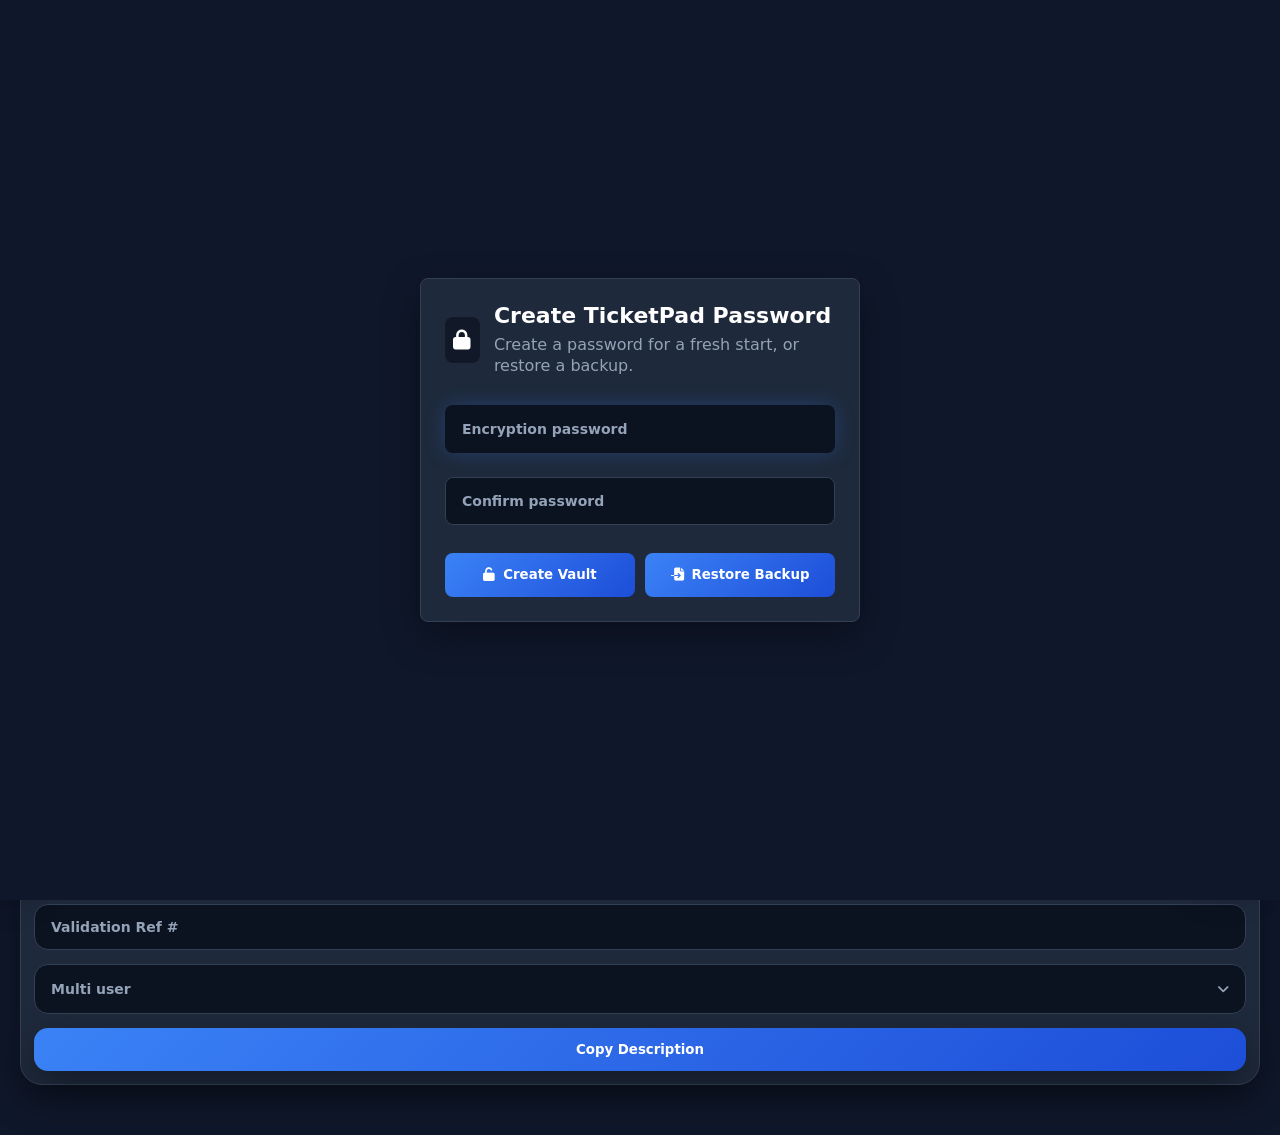
==== commit f0f1f106: "Chnaged the encryption and backup" ====
--- a/index.html
+++ b/index.html
@@ -22,10 +22,6 @@
             </p>
           </div>
         </div>
-        <div
-          id="ticketpadPasswordHint"
-          class="ticketpad-password-hint hidden"
-        ></div>
         <input
           id="ticketpadPasswordInput"
           type="password"
@@ -39,25 +35,20 @@
           class="hidden"
           placeholder="Confirm password"
         />
-        <input
-          id="ticketpadPasswordHintInput"
-          class="hidden"
-          placeholder="Password hint (optional)"
-        />
         <div class="ticketpad-lock-actions">
           <button type="button" id="ticketpadUnlockBtn">
             <i class="fa-solid fa-unlock"></i>
             <span>Unlock</span>
           </button>
-          <button type="button" id="ticketpadImportRecoveryBtn">
+          <button type="button" id="ticketpadRestoreBackupBtn">
             <i class="fa-solid fa-file-import"></i>
-            <span>Recovery Key</span>
+            <span>Restore Backup</span>
           </button>
         </div>
         <input
-          id="ticketpadRecoveryImportFile"
+          id="ticketpadRestoreBackupFile"
           type="file"
-          accept=".txt,text/plain"
+          accept="application/json,.json"
           class="hidden"
         />
         <div id="ticketpadLockStatus" class="ticketpad-lock-status"></div>
@@ -72,18 +63,6 @@
       <button type="button" id="securityChangePasswordBtn">
         <i class="fa-solid fa-key"></i>
         <span>Change Password</span>
-      </button>
-      <button type="button" id="securityPasswordHintBtn">
-        <i class="fa-solid fa-lightbulb"></i>
-        <span>Password Hint</span>
-      </button>
-      <button type="button" id="securityExportRecoveryBtn">
-        <i class="fa-solid fa-file-export"></i>
-        <span>Export Recovery Key</span>
-      </button>
-      <button type="button" id="securityImportRecoveryBtn">
-        <i class="fa-solid fa-file-import"></i>
-        <span>Import Recovery Key</span>
       </button>
       <button type="button" id="securityLockNowBtn">
         <i class="fa-solid fa-lock"></i>
@@ -103,9 +82,7 @@
             <i id="securityModalIcon" class="fa-solid fa-shield-halved"></i>
             <div>
               <h2 id="securityModalTitle">TicketPad Security</h2>
-              <p id="securityModalSubtitle">
-                Manage password and recovery options.
-              </p>
+              <p id="securityModalSubtitle">Manage password options.</p>
             </div>
           </div>
           <button
@@ -279,7 +256,7 @@
         </div>
 
         <input id="editTemplateName" placeholder="Template Name" />
-        <input id="editTemplateIssueTitle" placeholder="Issue Title" />
+        <input id="editTemplateIssueTitle" placeholder="Short Description" />
         <div class="template-edit-grid">
           <input id="editTemplateObject" placeholder="Object" />
           <input id="editTemplateDeviation" placeholder="Deviation" />
@@ -480,7 +457,7 @@
               <div id="incPanel" class="hidden">
                 <div class="template-panel">
                   <div class="template-title-row">
-                    <input id="issueTitle" placeholder="Issue Title" />
+                    <input id="issueTitle" placeholder="Short Description" />
                     <button
                       type="button"
                       class="template-save-btn"
@@ -884,10 +861,6 @@
         marker: "__ticketpadEncrypted",
         version: 1,
         saltKey: "ticketpad-encryption-salt",
-        hintKey: "ticketpad-password-hint",
-        recoveryKey: "ticketpad-recovery-wrapper",
-
-        recoveryCreatedKey: "ticketpad-recovery-created-at",
         iterations: 250000,
         autoLockMs: 30 * 60 * 1000,
       };
@@ -897,6 +870,7 @@
       let pendingUnlockResolve = null;
       let isCreatingVault = false;
       let autoLockTimer = null;
+      const settingsCache = {};
 
       function bytesToBase64(bytes) {
         const array = new Uint8Array(bytes);
@@ -938,21 +912,46 @@
         );
       }
 
-      function getDataSalt() {
-        return localStorage.getItem(DATA_CRYPTO_CONFIG.saltKey);
-      }
-
-      function persistDataSaltToDatabase(salt) {
+      function isRetainedSettingKey(key) {
+        return ![
+          "ticketpad-password-hint",
+          "ticketpad-recovery-wrapper",
+          "ticketpad-recovery-created-at",
+        ].includes(key);
+      }
+
+      function getSetting(key, fallback = "") {
+        return Object.prototype.hasOwnProperty.call(settingsCache, key)
+          ? settingsCache[key]
+          : fallback;
+      }
+
+      function settingsRecordsToMap(records = []) {
+        return records.reduce((map, record) => {
+          if (record?.key && isRetainedSettingKey(record.key))
+            map[record.key] = record.value;
+          return map;
+        }, {});
+      }
+
+      async function loadSettingsCache() {
+        const records = await getRawObjectStoreRecords(SETTINGS_STORE);
+        Object.keys(settingsCache).forEach((key) => delete settingsCache[key]);
+        Object.assign(settingsCache, settingsRecordsToMap(records));
+        await migrateLegacyLocalStorageSettings();
+      }
+
+      function writeSettingRecord(key, value) {
         return new Promise((resolve, reject) => {
-          if (!db || !db.objectStoreNames.contains(SETTINGS_STORE) || !salt) {
+          if (!db || !db.objectStoreNames.contains(SETTINGS_STORE)) {
             resolve();
             return;
           }
 
           const tx = db.transaction([SETTINGS_STORE], "readwrite");
           tx.objectStore(SETTINGS_STORE).put({
-            key: DATA_CRYPTO_CONFIG.saltKey,
-            value: salt,
+            key,
+            value,
             updatedAt: new Date().toISOString(),
           });
 
@@ -962,111 +961,64 @@
         });
       }
 
-      async function restoreDataSaltFromDatabase() {
-        const localSalt = getDataSalt();
-        if (!db || !db.objectStoreNames.contains(SETTINGS_STORE)) return;
-
-        const storedSalt = await new Promise((resolve, reject) => {
-          const tx = db.transaction([SETTINGS_STORE], "readonly");
-          const req = tx
-            .objectStore(SETTINGS_STORE)
-            .get(DATA_CRYPTO_CONFIG.saltKey);
-
-          req.onsuccess = () => resolve(req.result?.value || "");
-          req.onerror = () => reject(req.error);
+      async function setSetting(key, value) {
+        settingsCache[key] = value;
+        await writeSettingRecord(key, value);
+      }
+
+      async function deleteSetting(key) {
+        delete settingsCache[key];
+        await new Promise((resolve, reject) => {
+          if (!db || !db.objectStoreNames.contains(SETTINGS_STORE)) {
+            resolve();
+            return;
+          }
+
+          const tx = db.transaction([SETTINGS_STORE], "readwrite");
+          tx.objectStore(SETTINGS_STORE).delete(key);
+          tx.oncomplete = resolve;
+          tx.onerror = () => reject(tx.error);
+          tx.onabort = () => reject(tx.error);
         });
-
-        if (!localSalt && storedSalt) {
-          localStorage.setItem(DATA_CRYPTO_CONFIG.saltKey, storedSalt);
-          return;
-        }
-
-        if (localSalt && localSalt !== storedSalt) {
-          await persistDataSaltToDatabase(localSalt);
-        }
-      }
-
-      function ensureDataSalt() {
+      }
+
+      async function migrateLegacyLocalStorageSettings() {
+        const legacyKeys = [DATA_CRYPTO_CONFIG.saltKey, "app-theme"];
+
+        for (const key of legacyKeys) {
+          const legacyValue = localStorage.getItem(key);
+          if (legacyValue && !getSetting(key)) {
+            await setSetting(key, legacyValue);
+          }
+          localStorage.removeItem(key);
+        }
+
+        localStorage.removeItem("ticketpad-password-hint");
+        localStorage.removeItem("ticketpad-recovery-wrapper");
+        localStorage.removeItem("ticketpad-recovery-created-at");
+        await deleteSetting("ticketpad-password-hint");
+        await deleteSetting("ticketpad-recovery-wrapper");
+        await deleteSetting("ticketpad-recovery-created-at");
+      }
+
+      function getDataSalt() {
+        return getSetting(DATA_CRYPTO_CONFIG.saltKey, "");
+      }
+
+      function persistDataSaltToDatabase(salt) {
+        return salt
+          ? setSetting(DATA_CRYPTO_CONFIG.saltKey, salt)
+          : Promise.resolve();
+      }
+
+      async function ensureDataSalt() {
         let salt = getDataSalt();
         if (!salt) {
           const newSalt = crypto.getRandomValues(new Uint8Array(16));
           salt = bytesToBase64(newSalt);
-          localStorage.setItem(DATA_CRYPTO_CONFIG.saltKey, salt);
-          persistDataSaltToDatabase(salt).catch(console.error);
+          await setSetting(DATA_CRYPTO_CONFIG.saltKey, salt);
         }
         return salt;
-      }
-
-      function normalizeRecoveryKey(value) {
-        return String(value || "")
-          .trim()
-          .toUpperCase()
-          .replace(/[^A-Z0-9]/g, "");
-      }
-
-      function formatRecoveryKey(raw) {
-        const clean = normalizeRecoveryKey(raw);
-        return [
-          "TPD",
-          clean.slice(3, 7),
-          clean.slice(7, 11),
-          clean.slice(11, 15),
-          clean.slice(15, 19),
-        ]
-          .filter(Boolean)
-          .join("-");
-      }
-
-      function createRecoveryKey() {
-        const alphabet = "ABCDEFGHJKLMNPQRSTUVWXYZ23456789";
-        const bytes = crypto.getRandomValues(new Uint8Array(16));
-        let body = "";
-
-        for (const byte of bytes) {
-          body += alphabet[byte % alphabet.length];
-        }
-
-        return formatRecoveryKey("TPD" + body);
-      }
-
-      // function getStoredRecoveryKey() {
-      //   const stored = localStorage.getItem(DATA_CRYPTO_CONFIG.recoveryPlainKey);
-      //   return stored ? formatRecoveryKey(stored) : "";
-      // }
-
-      // function setStoredRecoveryKey(recoveryKey, createdAt = new Date().toISOString()) {
-      //   localStorage.setItem(
-      //     DATA_CRYPTO_CONFIG.recoveryPlainKey,
-      //     formatRecoveryKey(recoveryKey),
-      //   );
-      //   localStorage.setItem(DATA_CRYPTO_CONFIG.recoveryCreatedKey, createdAt);
-      // }
-
-      function getRecoveryCreatedAt() {
-        return (
-          localStorage.getItem(DATA_CRYPTO_CONFIG.recoveryCreatedKey) ||
-          getRecoveryWrapper()?.createdAt ||
-          new Date().toISOString()
-        );
-      }
-
-      function recoveryFileText(
-        recoveryKey,
-        createdAt = getRecoveryCreatedAt(),
-      ) {
-        const createdDate = new Date(createdAt).toISOString().slice(0, 10);
-        return [
-          "TicketPad Recovery Key",
-          "",
-          "Created:",
-          createdDate,
-          "",
-          "Recovery Key:",
-          formatRecoveryKey(recoveryKey),
-          "",
-          "Keep this safe.",
-          "Anyone with this key can unlock your data.",
-        ].join("\n");
       }
 
       function downloadTextFile(filename, text) {
@@ -1080,89 +1032,6 @@
         link.remove();
         URL.revokeObjectURL(url);
       }
-
-      function extractRecoveryKey(text) {
-        const match = String(text || "").match(
-          /(TPD[-\s]?[A-Z0-9]{4}[-\s]?[A-Z0-9]{4}[-\s]?[A-Z0-9]{4}[-\s]?[A-Z0-9]{4}|[0-9a-f]{8}-[0-9a-f]{4}-[0-9a-f]{4}-[0-9a-f]{4}-[0-9a-f]{12})/i,
-        );
-        return match ? formatRecoveryKey(match[1]) : "";
-      }
-
-      async function encryptTextWithPassphrase(text, passphrase, salt) {
-        const key = await deriveDataCryptoKey(passphrase, base64ToBytes(salt));
-        const iv = crypto.getRandomValues(new Uint8Array(12));
-        const encrypted = await crypto.subtle.encrypt(
-          { name: "AES-GCM", iv },
-          key,
-          new TextEncoder().encode(text),
-        );
-
-        return {
-          iv: bytesToBase64(iv),
-          data: bytesToBase64(encrypted),
-        };
-      }
-
-      async function decryptTextWithPassphrase(payload, passphrase, salt) {
-        const key = await deriveDataCryptoKey(passphrase, base64ToBytes(salt));
-        const decrypted = await crypto.subtle.decrypt(
-          { name: "AES-GCM", iv: base64ToBytes(payload.iv) },
-          key,
-          base64ToBytes(payload.data),
-        );
-
-        return new TextDecoder().decode(decrypted);
-      }
-
-      async function createRecoveryWrapper(
-        recoveryKey,
-        passphrase,
-        salt = getDataSalt(),
-      ) {
-        const encrypted = await encryptTextWithPassphrase(
-          passphrase,
-          normalizeRecoveryKey(recoveryKey),
-          salt,
-        );
-
-        return {
-          v: 1,
-          createdAt: new Date().toISOString(),
-          ...encrypted,
-        };
-      }
-
-      function getRecoveryWrapper() {
-        try {
-          return JSON.parse(
-            localStorage.getItem(DATA_CRYPTO_CONFIG.recoveryKey) || "null",
-          );
-        } catch {
-          return null;
-        }
-      }
-
-      async function saveRecoveryWrapper(
-        recoveryKey,
-        passphrase,
-        createdAt = new Date().toISOString(),
-      ) {
-        const wrapper = await createRecoveryWrapper(recoveryKey, passphrase);
-        wrapper.createdAt = createdAt;
-        localStorage.setItem(
-          DATA_CRYPTO_CONFIG.recoveryKey,
-          JSON.stringify(wrapper),
-        );
-        localStorage.setItem(DATA_CRYPTO_CONFIG.recoveryCreatedKey, createdAt);
-        return wrapper;
-      }
-
-      async function ensureRecoveryKeyForActiveVault() {
-        throw new Error(
-          "Recovery keys are only available when generated. Generate a new recovery key instead.",
-        );
-      }
-
       function escapeHtml(value) {
         return String(value ?? "")
           .replace(/&/g, "&amp;")
@@ -1245,165 +1114,6 @@
         );
       }
 
-      function showRecoveryKeyPanel(
-        recoveryKey,
-        createdAt = getRecoveryCreatedAt(),
-      ) {
-        openSecurityModal({
-          title: "Recovery Key",
-          subtitle:
-            "Save this key. It can unlock TicketPad if you forget your password.",
-          icon: "fa-solid fa-file-shield",
-          body: `
-            <div class="security-warning">
-              <i class="fa-solid fa-triangle-exclamation"></i>
-              <span>Anyone with this key can unlock your data.</span>
-            </div>
-            <div class="security-recovery-key">${escapeHtml(formatRecoveryKey(recoveryKey))}</div>
-            <div class="security-recovery-file">
-              <span>File: TicketPad-Recovery-Key.txt</span>
-              <button type="button" id="securityDownloadRecoveryBtn">
-                <i class="fa-solid fa-download"></i>
-                <span>Download File</span>
-              </button>
-            </div>
-          `,
-          onSubmit: null,
-          cancelText: "Done",
-          afterRender: () => {
-            $("securityDownloadRecoveryBtn")?.addEventListener("click", () => {
-              downloadTextFile(
-                "TicketPad-Recovery-Key.txt",
-                recoveryFileText(recoveryKey, createdAt),
-              );
-              setSecurityModalStatus(
-                "Recovery key file downloaded.",
-                "success",
-              );
-            });
-          },
-        });
-      }
-
-      async function exportRecoveryKey() {
-        if (!activePassphrase) {
-          showMessage("Unlock TicketPad first", "error");
-          return;
-        }
-
-        const shouldGenerate = confirm(
-          "Generate a new recovery key?\n\nThis will replace any previous recovery key.",
-        );
-
-        if (!shouldGenerate) return;
-
-        const recoveryKey = createRecoveryKey();
-
-        await saveRecoveryWrapper(recoveryKey, activePassphrase);
-
-        showRecoveryKeyPanel(recoveryKey);
-      }
-
-      async function acceptRecoveryKey(recoveryKey) {
-        const cleanKey =
-          extractRecoveryKey(recoveryKey) || formatRecoveryKey(recoveryKey);
-
-        if (!normalizeRecoveryKey(cleanKey)) {
-          throw new Error("No recovery key was found.");
-        }
-
-        await unlockWithRecoveryKey(cleanKey);
-
-        loadTickets();
-        loadPinnedTickets();
-        loadTemplates();
-        updateTemplateSuggestions();
-
-        showMessage("Recovery key accepted", "success");
-      }
-
-      async function importRecoveryKeyFromText(text) {
-        try {
-          await acceptRecoveryKey(text);
-          closeSecurityModal();
-        } catch (error) {
-          console.error(error);
-          setLockStatus(error.message || "Recovery key import failed", "error");
-          setSecurityModalStatus(
-            error.message || "Recovery key import failed",
-            "error",
-          );
-          showMessage(error.message || "Recovery key import failed", "error");
-        }
-      }
-
-      function requestRecoveryKeyImport() {
-        openSecurityModal({
-          title: "Import Recovery Key",
-          subtitle: "Paste the key or choose TicketPad-Recovery-Key.txt.",
-          icon: "fa-solid fa-file-import",
-          body: `
-            <label class="security-field">
-              <span>Recovery Key</span>
-              <textarea name="recoveryKey" rows="5" placeholder="TPD-RK4A-9XK8-MP22-FN71"></textarea>
-            </label>
-            <button type="button" id="securityChooseRecoveryFileBtn" class="security-secondary-btn security-wide-btn">
-              <i class="fa-solid fa-folder-open"></i>
-              <span>Choose Recovery File</span>
-            </button>
-          `,
-          submitText: "Unlock",
-          submitIcon: "fa-solid fa-unlock",
-          onSubmit: async (formData) => {
-            const keyText = String(formData.get("recoveryKey") || "").trim();
-            if (!keyText)
-              throw new Error(
-                "Paste a recovery key or choose the recovery file.",
-              );
-            await acceptRecoveryKey(keyText);
-            closeSecurityModal();
-          },
-          afterRender: () => {
-            $("securityChooseRecoveryFileBtn")?.addEventListener(
-              "click",
-              () => {
-                $("ticketpadRecoveryImportFile")?.click();
-              },
-            );
-          },
-        });
-      }
-
-      async function updatePasswordHint() {
-        const currentHint =
-          localStorage.getItem(DATA_CRYPTO_CONFIG.hintKey) || "";
-        openSecurityModal({
-          title: "Password Hint",
-          subtitle:
-            "Use a hint that helps you, but does not reveal the password.",
-          icon: "fa-solid fa-lightbulb",
-          body: `
-            <label class="security-field">
-              <span>Password Hint</span>
-              <input name="hint" value="${escapeHtml(currentHint)}" placeholder="Example: old work laptop phrase" />
-            </label>
-          `,
-          submitText: "Save Hint",
-          submitIcon: "fa-solid fa-lightbulb",
-          onSubmit: async (formData) => {
-            const hint = String(formData.get("hint") || "").trim();
-            if (hint) {
-              localStorage.setItem(DATA_CRYPTO_CONFIG.hintKey, hint);
-              showMessage("Password hint saved", "success");
-            } else {
-              localStorage.removeItem(DATA_CRYPTO_CONFIG.hintKey);
-              showMessage("Password hint removed", "success");
-            }
-            closeSecurityModal();
-          },
-        });
-      }
-
       function setLockStatus(message, type = "") {
         const el = $("ticketpadLockStatus");
         if (!el) return;
@@ -1414,7 +1124,7 @@
       function setLockUiMode(mode) {
         isCreatingVault = mode === "create";
         $("ticketpadLockSubtitle").textContent = isCreatingVault
-          ? "Create a password for this browser vault."
+          ? "Create a password for a fresh start, or restore a backup."
           : "Enter your password to unlock saved data.";
         $("ticketpadUnlockBtn").querySelector("span").textContent =
           isCreatingVault ? "Create Vault" : "Unlock";
@@ -1425,19 +1135,7 @@
           "hidden",
           !isCreatingVault,
         );
-        $("ticketpadPasswordHintInput").classList.toggle(
-          "hidden",
-          !isCreatingVault,
-        );
-        $("ticketpadImportRecoveryBtn").classList.toggle(
-          "hidden",
-          isCreatingVault,
-        );
-
-        const hint = localStorage.getItem(DATA_CRYPTO_CONFIG.hintKey);
-        const hintEl = $("ticketpadPasswordHint");
-        hintEl.textContent = hint ? `Hint: ${hint}` : "";
-        hintEl.classList.toggle("hidden", !hint || isCreatingVault);
+        $("ticketpadRestoreBackupBtn")?.classList.remove("hidden");
       }
 
       function showLockOverlay(mode = "unlock", status = "") {
@@ -1456,7 +1154,6 @@
         $("ticketpadLockOverlay").classList.remove("hidden");
         $("ticketpadPasswordInput").value = "";
         $("ticketpadPasswordConfirmInput").value = "";
-        $("ticketpadPasswordHintInput").value = "";
         setTimeout(() => $("ticketpadPasswordInput")?.focus(), 0);
       }
 
@@ -1515,7 +1212,7 @@
       }
 
       async function unlockWithPassphrase(passphrase) {
-        const salt = ensureDataSalt();
+        const salt = await ensureDataSalt();
         const key = await deriveDataCryptoKey(passphrase, base64ToBytes(salt));
         await readAllStoredData(key);
         dataCryptoKey = key;
@@ -1523,51 +1220,25 @@
         finishUnlock();
       }
 
-      async function createVaultFromUi(passphrase, hint) {
-        const salt = ensureDataSalt();
+      async function createVaultFromUi(passphrase) {
+        const salt = await ensureDataSalt();
         dataCryptoKey = await deriveDataCryptoKey(
           passphrase,
           base64ToBytes(salt),
         );
         activePassphrase = passphrase;
-        const recoveryKey = createRecoveryKey();
-        await saveRecoveryWrapper(recoveryKey, passphrase);
-
-        if (hint.trim()) {
-          localStorage.setItem(DATA_CRYPTO_CONFIG.hintKey, hint.trim());
-        } else {
-          localStorage.removeItem(DATA_CRYPTO_CONFIG.hintKey);
-        }
 
         finishUnlock();
-        downloadTextFile(
-          "TicketPad-Recovery-Key.txt",
-          recoveryFileText(recoveryKey),
-        );
-        showRecoveryKeyPanel(recoveryKey);
-      }
-
-      async function unlockWithRecoveryKey(
-        recoveryKey,
-        wrapper = getRecoveryWrapper(),
-        salt = getDataSalt(),
-      ) {
-        if (!wrapper || !salt)
-          throw new Error("No recovery key is configured for this vault.");
-
-        const recoveredPassphrase = await decryptTextWithPassphrase(
-          wrapper,
-          normalizeRecoveryKey(recoveryKey),
-          salt,
-        );
-
-        await unlockWithPassphrase(recoveredPassphrase);
-      }
-
+      }
+      function reloadTicketPadData() {
+        loadTickets();
+        loadPinnedTickets();
+        loadTemplates();
+        updateTemplateSuggestions();
+      }
       async function submitLockPassword() {
         const password = $("ticketpadPasswordInput")?.value || "";
         const confirmPassword = $("ticketpadPasswordConfirmInput")?.value || "";
-        const hint = $("ticketpadPasswordHintInput")?.value || "";
 
         try {
           if (!password) {
@@ -1586,11 +1257,12 @@
               return;
             }
 
-            await createVaultFromUi(password, hint);
+            await createVaultFromUi(password);
             return;
           }
 
           await unlockWithPassphrase(password);
+          reloadTicketPadData();
         } catch (error) {
           console.error(error);
           setLockStatus(
@@ -1716,9 +1388,7 @@
           submitText: "Change Password",
           submitIcon: "fa-solid fa-key",
           onSubmit: async (formData) => {
-            const currentSalt = localStorage.getItem(
-              DATA_CRYPTO_CONFIG.saltKey,
-            );
+            const currentSalt = getDataSalt();
             if (!currentSalt) throw new Error("Encryption salt is missing");
 
             const currentPassword = String(
@@ -1758,22 +1428,11 @@
               plainData.templates,
               newKey,
             );
-            localStorage.setItem(DATA_CRYPTO_CONFIG.saltKey, newSalt);
             await persistDataSaltToDatabase(newSalt);
             dataCryptoKey = newKey;
             activePassphrase = newPassword;
-            const wrapper = getRecoveryWrapper();
-
-            if (wrapper) {
-              showMessage(
-                "Password changed. Generate a new recovery key.",
-                "success",
-              );
-            }
-            loadTickets();
-            loadPinnedTickets();
-            loadTemplates();
-            updateTemplateSuggestions();
+
+            reloadTicketPadData();
             showMessage("Encryption password changed", "success");
             closeSecurityModal();
           },
@@ -1841,15 +1500,13 @@
         req.onsuccess = async (e) => {
           db = e.target.result;
           try {
-            await restoreDataSaltFromDatabase();
+            await loadSettingsCache();
+            applySavedTheme();
             const unlocked = await initDataEncryption();
             if (!unlocked) return;
             await persistDataSaltToDatabase(getDataSalt());
             await migrateExistingDataToEncryption();
-            loadTickets();
-            loadPinnedTickets();
-            loadTemplates();
-            updateTemplateSuggestions();
+            reloadTicketPadData();
           } catch (error) {
             console.error(error);
             alert(
@@ -1922,10 +1579,6 @@
           if (!saved.length) return;
 
           const now = Date.now();
-
-          // TESTING = 1 minute
-          // const expiryTime = 5 * 60 * 1000;
-
           // PRODUCTION:
           const expiryTime = 7 * 24 * 60 * 60 * 1000;
 
@@ -1988,13 +1641,15 @@
               algorithm: "AES-GCM",
               kdf: "PBKDF2-SHA-256",
               iterations: DATA_CRYPTO_CONFIG.iterations,
-              salt: localStorage.getItem(DATA_CRYPTO_CONFIG.saltKey),
+              salt: getDataSalt(),
             },
             exportedAt: new Date().toISOString(),
             stores: {
               tickets: await getRawObjectStoreRecords("tickets"),
               templates: await getRawObjectStoreRecords("templates"),
-              settings: await getRawObjectStoreRecords(SETTINGS_STORE),
+              settings: (await getRawObjectStoreRecords(SETTINGS_STORE)).filter(
+                (record) => isRetainedSettingKey(record?.key),
+              ),
             },
           };
 
@@ -2030,13 +1685,85 @@
 
           await writable.close();
 
-          showMessage("IndexedDB backup exported", "success");
+          showMessage("Database backup exported", "success");
         } catch (error) {
           console.error(error);
           showMessage("Export failed", "error");
         }
       }
 
+      function ensureBackupSaltSetting(backup) {
+        if (!backup.encryption?.salt) return backup.settings;
+        const hasSalt = backup.settings.some(
+          (record) => record?.key === DATA_CRYPTO_CONFIG.saltKey,
+        );
+        if (hasSalt) return backup.settings;
+        return [
+          ...backup.settings,
+          {
+            key: DATA_CRYPTO_CONFIG.saltKey,
+            value: backup.encryption.salt,
+            updatedAt: backup.exportedAt || new Date().toISOString(),
+          },
+        ];
+      }
+
+      function replaceStoreRecords(storeName, records) {
+        return new Promise((resolve, reject) => {
+          if (!db || !db.objectStoreNames.contains(storeName)) {
+            resolve(0);
+            return;
+          }
+
+          const keyField = storeName === SETTINGS_STORE ? "key" : "id";
+          const validRecords = records.filter((record) => record?.[keyField]);
+          const tx = db.transaction([storeName], "readwrite");
+          const store = tx.objectStore(storeName);
+
+          store.clear();
+          validRecords.forEach((record) => store.put(record));
+
+          tx.oncomplete = () => resolve(validRecords.length);
+          tx.onerror = () => reject(tx.error);
+          tx.onabort = () => reject(tx.error);
+        });
+      }
+
+      async function restoreIndexedDBBackup(payload) {
+        if (!db) throw new Error("Database is not ready");
+
+        const backup = normalizeIndexedDBBackup(payload);
+        backup.encryption = payload?.encryption || null;
+        backup.exportedAt = payload?.exportedAt || "";
+        backup.settings = ensureBackupSaltSetting(backup).filter((record) =>
+          isRetainedSettingKey(record?.key),
+        );
+
+        const total =
+          backup.tickets.length +
+          backup.templates.length +
+          backup.settings.length;
+        if (!total) throw new Error("No TicketPad data was found in backup");
+
+        const shouldRestore = confirm(
+          `Restore this backup?\n\nThis will replace the current TicketPad database and you will unlock it with the backup password.`,
+        );
+        if (!shouldRestore) return false;
+
+        await replaceStoreRecords("tickets", backup.tickets);
+        await replaceStoreRecords("templates", backup.templates);
+        await replaceStoreRecords(SETTINGS_STORE, backup.settings);
+        await loadSettingsCache();
+        applySavedTheme();
+
+        dataCryptoKey = null;
+        activePassphrase = "";
+        showLockOverlay(
+          "unlock",
+          "Backup restored. Enter the backup password.",
+        );
+        return true;
+      }
       async function importIndexedDBBackup(event) {
         const input = event.target;
         const file = input.files?.[0];
@@ -2044,47 +1771,15 @@
         if (!file) return;
 
         try {
-          if (!db) throw new Error("Database is not ready");
-
           const payload = JSON.parse(await file.text());
-          const backup = await decryptImportedBackupIfNeeded(
-            normalizeIndexedDBBackup(payload),
-            payload?.encryption,
-          );
-          const total = backup.tickets.length + backup.templates.length;
-
-          if (!total) {
-            showMessage("No tickets or templates found in backup", "error");
-            return;
+          const restored = await restoreIndexedDBBackup(payload);
+          if (restored) {
+            showMessage("Database backup restored", "success");
           }
-
-          const shouldImport = confirm(
-            `Import ${backup.tickets.length} ticket(s) and ${backup.templates.length} template(s)?\n\nItems with the same ID will be updated.`,
-          );
-
-          if (!shouldImport) return;
-
-          const ticketCount = await importStoreRecords(
-            "tickets",
-            backup.tickets,
-          );
-          const templateCount = await importStoreRecords(
-            "templates",
-            backup.templates,
-          );
-          await persistDataSaltToDatabase(getDataSalt());
-
-          loadTickets();
-          loadTemplates();
-          updateTemplateSuggestions();
-
-          showMessage(
-            `Imported ${ticketCount} ticket(s), ${templateCount} template(s)`,
-            "success",
-          );
         } catch (error) {
           console.error(error);
-          showMessage("Import failed. Choose a valid backup JSON.", "error");
+          setLockStatus(error.message || "Restore failed.", "error");
+          showMessage("Restore failed. Choose a valid backup JSON.", "error");
         } finally {
           input.value = "";
         }
@@ -2310,7 +2005,7 @@
         const troubleshooting = $("troubleshooting").value.trim();
 
         if (!issueTitle || !troubleshooting) {
-          // showMessage("Add issue title and TS notes first", "error");
+          // showMessage("Add Short Description and TS notes first", "error");
           return;
         }
 
@@ -2347,6 +2042,9 @@
         );
       }
 
+      function setTemplateSuggestionsVisible(isVisible) {
+        $("templateSuggestions")?.classList.toggle("hidden", !isVisible);
+      }
       function updateTemplateSuggestions() {
         const container = $("templateSuggestions");
 
@@ -2357,7 +2055,7 @@
         // absolutely nothing typed → hide
         if (!searchContext) {
           container.innerHTML = "";
-          container.classList.add("hidden");
+          setTemplateSuggestionsVisible(false);
           return;
         }
 
@@ -2375,7 +2073,7 @@
 
           if (!matches.length) {
             container.innerHTML = "";
-            container.classList.add("hidden");
+            setTemplateSuggestionsVisible(false);
             return;
           }
 
@@ -2408,7 +2106,7 @@
             })
             .join("");
 
-          container.classList.remove("hidden");
+          setTemplateSuggestionsVisible(true);
         };
       }
 
@@ -2569,7 +2267,7 @@
 
         if (!name || !issueTitle || !troubleshooting) {
           // showMessage(
-          //   "Template name, issue title, and TS notes are required",
+          //   "Template name, Short Description, and TS notes are required",
           //   "error",
           // );
           return;
@@ -5346,7 +5044,7 @@
         $("printerSelectionList").innerHTML = "";
         $("equipmentSelectionList").innerHTML = "";
         $("templateSuggestions").innerHTML = "";
-        $("templateSuggestions").classList.add("hidden");
+        setTemplateSuggestionsVisible(false);
         updateCurrentIssueTitle();
         updateFilledFieldHighlights();
 
@@ -5384,6 +5082,30 @@
 
       $("priorIssue").addEventListener("change", togglePriorTicketField);
       $("searchBox").addEventListener("input", loadTickets);
+      $("templateSuggestions")?.addEventListener(
+        "wheel",
+        (event) => {
+          const container = event.currentTarget;
+          const canScroll = container.scrollHeight > container.clientHeight + 1;
+          if (!canScroll) return;
+
+          const atTop = container.scrollTop <= 0;
+          const atBottom =
+            container.scrollTop + container.clientHeight >=
+            container.scrollHeight - 1;
+          const scrollingUp = event.deltaY < 0;
+          const scrollingDown = event.deltaY > 0;
+          const shouldScrollInside =
+            (scrollingUp && !atTop) || (scrollingDown && !atBottom);
+
+          if (shouldScrollInside) {
+            event.preventDefault();
+            event.stopPropagation();
+            container.scrollTop += event.deltaY;
+          }
+        },
+        { passive: false },
+      );
       $("templateSearchBox").addEventListener("input", loadTemplates);
       $("issueTitle").addEventListener("input", renderDynamicFields);
       $("issueTitle").addEventListener("input", updateTemplateSuggestions);
@@ -5428,37 +5150,44 @@
       const themes = [
         { id: "dark-pro", name: "Dark Pro" },
         { id: "light-clean", name: "Light" },
-        { id: "glass", name: "Glass" },
-        { id: "neon", name: "Neon" },
-        { id: "purple", name: "Purple" },
-        { id: "emerald", name: "Emerald" },
-        { id: "mono", name: "Mono" },
-        { id: "midnight-red", name: "Red" },
-        { id: "ocean", name: "Ocean" },
-        { id: "sunset", name: "Sunset" },
-        { id: "rose-gold", name: "Rose Gold" },
-        { id: "arctic", name: "Arctic" },
-        { id: "matrix", name: "Matrix" },
-        { id: "dracula", name: "Dracula" },
-        { id: "github-dark", name: "GitHub" },
-        { id: "cyberpunk", name: "Cyberpunk" },
-        { id: "terminal", name: "Terminal" },
-        { id: "royal-gold", name: "Royal Gold" },
-        { id: "nord", name: "Nord" },
-        { id: "slate-mint", name: "Slate Mint" },
-        { id: "cobalt", name: "Cobalt" },
-        { id: "ruby-night", name: "Ruby Night" },
-        { id: "graphite", name: "Graphite" },
-        { id: "solar", name: "Solar" },
-        { id: "orchid", name: "Orchid" },
+        // { id: "glass", name: "Glass" },
+        // { id: "neon", name: "Neon" },
+        // { id: "purple", name: "Purple" },
+        // { id: "emerald", name: "Emerald" },
+        // { id: "mono", name: "Mono" },
+        // { id: "midnight-red", name: "Red" },
+        // { id: "ocean", name: "Ocean" },
+        // { id: "sunset", name: "Sunset" },
+        // { id: "rose-gold", name: "Rose Gold" },
+        // { id: "arctic", name: "Arctic" },
+        // { id: "matrix", name: "Matrix" },
+        // { id: "dracula", name: "Dracula" },
+        // { id: "github-dark", name: "GitHub" },
+        // { id: "cyberpunk", name: "Cyberpunk" },
+        // { id: "terminal", name: "Terminal" },
+        // { id: "royal-gold", name: "Royal Gold" },
+        // { id: "nord", name: "Nord" },
+        // { id: "slate-mint", name: "Slate Mint" },
+        // { id: "cobalt", name: "Cobalt" },
+        // { id: "ruby-night", name: "Ruby Night" },
+        // { id: "graphite", name: "Graphite" },
+        // { id: "solar", name: "Solar" },
+        // { id: "orchid", name: "Orchid" },
       ];
-      function setTheme(theme) {
+      async function setTheme(theme) {
         document.documentElement.setAttribute("data-theme", theme);
-        localStorage.setItem("app-theme", theme);
+        await setSetting("app-theme", theme);
         highlightActiveTheme();
       }
+      function getActiveTheme() {
+        return getSetting("app-theme", "dark-pro") || "dark-pro";
+      }
+      function applySavedTheme() {
+        document.documentElement.setAttribute("data-theme", getActiveTheme());
+        highlightActiveTheme();
+      }
       function highlightActiveTheme() {
-        const active = localStorage.getItem("app-theme") || "dark-pro";
+        const active = getActiveTheme();
         document
           .querySelectorAll(".theme-chip")
           .forEach((btn) =>
@@ -5477,8 +5206,7 @@
         highlightActiveTheme();
       }
       window.addEventListener("DOMContentLoaded", () => {
-        const saved = localStorage.getItem("app-theme") || "dark-pro";
-        document.documentElement.setAttribute("data-theme", saved);
+        applySavedTheme();
         initThemeSwitcher();
       });
       $("themeToggleBtn").addEventListener("click", () => {
@@ -5497,30 +5225,12 @@
           if (event.key === "Enter") submitLockPassword();
         },
       );
-      $("ticketpadImportRecoveryBtn")?.addEventListener(
-        "click",
-        requestRecoveryKeyImport,
-      );
-      $("ticketpadRecoveryImportFile")?.addEventListener(
+      $("ticketpadRestoreBackupBtn")?.addEventListener("click", () => {
+        $("ticketpadRestoreBackupFile")?.click();
+      });
+      $("ticketpadRestoreBackupFile")?.addEventListener(
         "change",
-        async (event) => {
-          const file = event.target.files?.[0];
-          if (!file) return;
-          const text = await file.text();
-          const recoveryTextarea = $("securityModalForm")?.querySelector(
-            'textarea[name="recoveryKey"]',
-          );
-          if (recoveryTextarea) {
-            recoveryTextarea.value = text;
-            setSecurityModalStatus(
-              "Recovery file loaded. Select Unlock to continue.",
-              "success",
-            );
-          } else {
-            await importRecoveryKeyFromText(text);
-          }
-          event.target.value = "";
-        },
+        importIndexedDBBackup,
       );
       $("securityModalCloseBtn")?.addEventListener("click", closeSecurityModal);
       $("securityModal")?.addEventListener("click", (event) => {
@@ -5537,18 +5247,6 @@
       $("securityChangePasswordBtn")?.addEventListener(
         "click",
         changeEncryptionPassword,
-      );
-      $("securityPasswordHintBtn")?.addEventListener(
-        "click",
-        updatePasswordHint,
-      );
-      $("securityExportRecoveryBtn")?.addEventListener(
-        "click",
-        exportRecoveryKey,
-      );
-      $("securityImportRecoveryBtn")?.addEventListener(
-        "click",
-        requestRecoveryKeyImport,
       );
       $("securityLockNowBtn")?.addEventListener("click", () =>
         lockTicketPad("Locked."),
--- a/style.css
+++ b/style.css
@@ -125,7 +125,7 @@
   --bg-card: #0d2742;
   --bg-input: #0a2138;
   --bg-elevated: #13314f;
-  --text-main: #dbeafe;
+  --text-main: var(--text-main);
   --text-muted: #93c5fd;
   --text-strong: #fff;
   --border: #1d4ed8;
@@ -1269,7 +1269,6 @@
   border-radius: 8px;
 }
 
-.ticketpad-password-hint,
 .ticketpad-lock-status,
 .security-auto-lock {
   margin-top: 12px;
@@ -1329,7 +1328,10 @@
   background: var(--bg-card);
   color: var(--text-main);
   box-shadow: var(--shadow);
-  transition: opacity 0.2s ease, transform 0.2s ease, visibility 0.2s ease;
+  transition:
+    opacity 0.2s ease,
+    transform 0.2s ease,
+    visibility 0.2s ease;
 }
 
 .security-menu.collapsed {
@@ -1632,6 +1634,9 @@
   color: var(--text-strong);
   font-size: 14px;
 }
+h3 {
+  text-align: center;
+}
 h3,
 h4 {
   color: var(--text-strong);
@@ -1675,11 +1680,60 @@
 .template-suggestions {
   display: grid;
   gap: 8px;
-  max-height: 140px;
+  max-height: 156px;
   overflow-y: auto;
   padding-right: 4px;
   overscroll-behavior: contain;
-  border-radius: 8px;
+  overscroll-behavior-y: contain;
+  touch-action: pan-y;
+  border-radius: 8px;
+  scrollbar-width: thin;
+  scrollbar-color: color-mix(in srgb, var(--text-muted) 58%, var(--border))
+    color-mix(in srgb, var(--bg-input) 88%, var(--border));
+}
+.template-suggestions::-webkit-scrollbar {
+  width: 11px;
+}
+.template-suggestions::-webkit-scrollbar-track {
+  background: color-mix(in srgb, var(--bg-input) 88%, var(--border));
+  border-left: 1px solid color-mix(in srgb, var(--border) 70%, transparent);
+  border-right: 1px solid color-mix(in srgb, var(--bg-main) 70%, transparent);
+}
+.template-suggestions::-webkit-scrollbar-thumb {
+  min-height: 38px;
+  background: color-mix(in srgb, var(--text-muted) 58%, var(--border));
+  border-radius: 999px;
+  border: 3px solid color-mix(in srgb, var(--bg-input) 88%, var(--border));
+}
+.template-suggestions::-webkit-scrollbar-thumb:hover {
+  background: color-mix(in srgb, var(--text-main) 68%, var(--border));
+}
+.template-suggestions::-webkit-scrollbar-button:single-button {
+  display: block;
+  width: 11px;
+  height: 14px;
+  background-color: color-mix(in srgb, var(--bg-input) 88%, var(--border));
+  border-left: 1px solid color-mix(in srgb, var(--border) 70%, transparent);
+  border-right: 1px solid color-mix(in srgb, var(--bg-main) 70%, transparent);
+}
+.template-suggestions::-webkit-scrollbar-button:single-button:vertical:decrement {
+  background:
+    linear-gradient(135deg, transparent 50%, var(--text-main) 50%) 3px 6px / 4px
+      4px no-repeat,
+    linear-gradient(225deg, transparent 50%, var(--text-main) 50%) 6px 6px / 4px
+      4px no-repeat,
+    color-mix(in srgb, var(--bg-input) 88%, var(--border));
+}
+.template-suggestions::-webkit-scrollbar-button:single-button:vertical:increment {
+  background:
+    linear-gradient(45deg, transparent 50%, var(--text-main) 50%) 3px 4px / 4px
+      4px no-repeat,
+    linear-gradient(315deg, transparent 50%, var(--text-main) 50%) 6px 4px / 4px
+      4px no-repeat,
+    color-mix(in srgb, var(--bg-input) 88%, var(--border));
+}
+.template-suggestions::-webkit-scrollbar-button:single-button:hover {
+  background-color: color-mix(in srgb, var(--bg-elevated) 70%, var(--border));
 }
 .template-suggestion {
   width: 100%;
@@ -1910,7 +1964,7 @@
 
 .encryption-change-btn {
   position: fixed;
-  bottom: 186px;
+  bottom: 90px;
   left: -20px;
   width: 58px;
   height: 58px;
@@ -1960,4 +2014,3 @@
 #busyFields h4 {
   margin-bottom: 10px;
 }
-
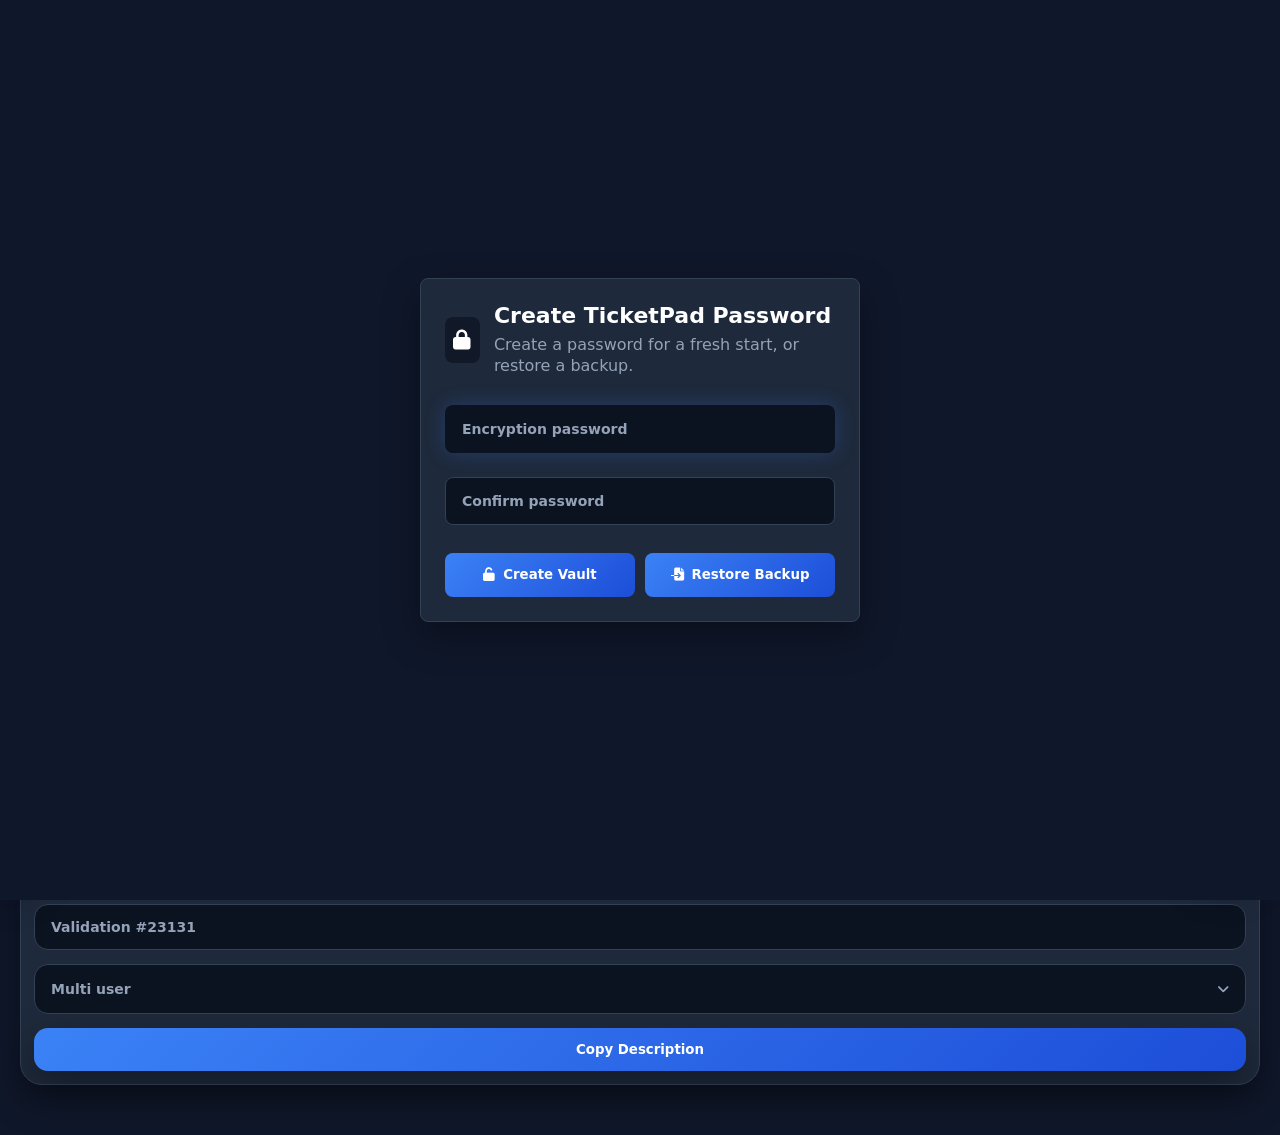
==== commit ec093b4a: "error validation" ====
--- a/index.html
+++ b/index.html
@@ -441,7 +441,23 @@
                   />
                 </div>
 
-                <input id="validationRef" placeholder="Validation Ref #" />
+                <div class="combobox-field">
+                  <input
+                    id="validationRef"
+                    placeholder="Validation #23131"
+                    autocomplete="off"
+                    role="combobox"
+                    aria-autocomplete="list"
+                    aria-expanded="false"
+                    aria-controls="validationRefOptions"
+                  />
+                  <div
+                    id="validationRefOptions"
+                    class="combobox-options hidden"
+                    role="listbox"
+                  ></div>
+                </div>
+
                 <select id="multiuser">
                   <option value="" selected disabled>Multi user</option>
                   <option value="No">No</option>
@@ -506,10 +522,11 @@
                 <textarea
                   spellcheck="true"
                   id="troubleshooting"
-                  oninput="autoResizeTextarea(this)"
+                  oninput="autoResizeTextarea(this) ;validateMin50Characters(this);"
                   placeholder="# Initial Checks&#10;- Took remote access&#10;&#10;# Troubleshooting Steps&#10;- Restarted service&#10;&#10;# Validation&#10;- Confirmed with TM"
                 ></textarea>
-
+                <!-- <div id="troubleshootingCounter" class="char-counter">0 / 50</div> -->
+                <!-- <br> -->
                 <select
                   id="ticketStatus"
                   onchange="
@@ -694,6 +711,10 @@
         </div>
       </div>
     </div>
+    <dialog id="copyrightDialog">
+      <div class="dialog-content" id="dialogContent"></div>
+      <button id="closeCopyrightBtn">Close</button>
+    </dialog>
     <script>
       /* ==========================================================
    TICKET WORKBENCH
@@ -1196,7 +1217,7 @@
         clearTimeout(autoLockTimer);
         if (!dataCryptoKey) return;
         autoLockTimer = setTimeout(
-          () => lockTicketPad("Auto locked after 15 minutes inactive."),
+          () => lockTicketPad("Auto locked after 30 minutes inactive."),
           DATA_CRYPTO_CONFIG.autoLockMs,
         );
       }
@@ -3541,7 +3562,38 @@
         updateIMSRequiredFieldHighlights();
         triggerAutoSave();
       });
-
+      let clickCount = 0;
+      let timer;
+
+      $("imsTab").addEventListener("click", () => {
+        clickCount++;
+        $("dialogContent").innerHTML = `
+        <div>
+          <p>
+            © 2026 TicketPad<br />
+            <strong>Developed by Padam Gadshila</strong><br />
+            Version 1.0.0
+          </p>
+
+          <p style="font-size: 13px; opacity: 0.8">
+            Thank you for using TicketPad.
+          </p>
+        </div>
+        `;
+        clearTimeout(timer);
+
+        timer = setTimeout(() => {
+          clickCount = 0;
+        }, 500);
+        if (clickCount >= 5) {
+          clickCount = 0;
+          $("copyrightDialog").showModal();
+        }
+      });
+      $("closeCopyrightBtn").addEventListener("click", () => {
+        $("copyrightDialog").close();
+        $("dialogContent").innerHTML = "";
+      });
       function showTab(tab) {
         if (tab === "inc" && $("incTab").classList.contains("disabled")) {
           return;
@@ -3878,13 +3930,35 @@
             .replace(/\s+/g, " ")
             .replace(/\b\w/g, (char) => char.toUpperCase());
         };
-
-        return [
+        const userInfo = [];
+        const ProblemStatement = [];
+        const WorkEnvironment = [];
+        userInfo.push(
           "━━━ 👤 User Information ━━━",
           "🆔 User ID: " + val(i.userId).toUpperCase(),
           "🙍 Full Name: " + capitalizeWords(val(i.fullName)),
           "📞 Contact Number: " + val(i.contact),
           "🏠 User Type: " + val(i.userType),
+        );
+        if (i.object || i.deviation) {
+          ProblemStatement.push("━━━ ⚠️ Problem Statement ━━━");
+
+          if (i.object) {
+            ProblemStatement.push(
+              "🎯 Object: " + capitalizeFirst(val(i.object)),
+            );
+          }
+
+          if (i.deviation) {
+            ProblemStatement.push(
+              "🔍 Deviation: " + capitalizeFirst(val(i.deviation)),
+            );
+          }
+
+        }
+
+        return [
+          ...userInfo,
           "",
           "━━━ 💼 Work Environment ━━━",
           "🕒 Working Hours & Days: " + val(i.workingHours),
@@ -3892,9 +3966,7 @@
           "🖥️ Device Type: " + val(i.deviceType),
           "🏷️ Workstation ID: " + val(i.workstationId).toUpperCase(),
           "",
-          "━━━ ⚠️ Problem Statement ━━━",
-          "🎯 Object: " + capitalizeFirst(val(i.object)),
-          "🔍 Deviation: " + capitalizeFirst(val(i.deviation)),
+          ...ProblemStatement,
           "✅ Last Successful Attempt: " + val(i.lastAttempt),
           "🆕 New or Previous: " + prior,
           "",
@@ -3903,6 +3975,35 @@
         ].join("\n");
       }
 
+function validateMin50Characters(textarea, minChars = 50) {
+  const count = textarea.value.replace(/\s/g, "").length;
+
+  textarea.classList.toggle(
+    "min-50-error",
+    count > 0 && count < minChars
+  );
+
+  const counter = $("troubleshootingCounter");
+
+  if (counter) {
+    counter.textContent = `${count} / ${minChars}`;
+
+    counter.classList.toggle(
+      "error",
+      count > 0 && count < minChars
+    );
+
+    counter.classList.toggle(
+      "success",
+      count >= minChars
+    );
+  }
+
+  return count >= minChars;
+}
+$("troubleshooting").addEventListener("input", (e) => {
+  validateMin50Characters(e.target, 50);
+});
       function generateINCNote() {
         const ticketId = $("ticketId")?.value?.trim()?.toUpperCase() || "";
         const isExistingINC = ticketId.startsWith("INC");
@@ -3911,6 +4012,17 @@
         const extra = [];
 
         const headerSections = [];
+        const issueTitle = [];
+
+        if (inc.issueTitle?.trim()) {
+          issueTitle.push(
+            "━━━ 📌 Incident Summary ━━━",
+            "" + val(inc.issueTitle, "Untitled Incident"),
+            `Multiuser: ${val(ims.multiuser, "N/A")}`,
+            "━━━━━━━━━━━━━━━━",
+            "",
+          );
+        }
 
         // Validation Reference
         if (!isExistingINC || inc.validationRef?.trim()) {
@@ -4142,7 +4254,6 @@
                 case "No Response":
                   tail = [
                     ...getTroubleshootingSection(inc),
-                    "Call Status",
                     ...sectionHeader("Call Status", "📞"),
                     "TM was not responding.",
                     "Provided 3 strikes and disconnected the call as per TSD procedure.",
@@ -4407,23 +4518,10 @@
         }
 
         return [
-          "━━━ 📌 Incident Summary ━━━",
-          "" + val(inc.issueTitle, "Untitled Incident"),
-          `Multi User: ${val(ims.multiuser, "N/A")}`,
-          "━━━━━━━━━━━━━━━━",
-          "",
-          // "+-- Validation Reference",
-          // "│   └── HRA completed via Form ID Portal #" + val(inc.validationRef),
-          // "│",
-          // "+-- Workstation Details",
-          // "│   ├── Device Type: " + val(ims.deviceType),
-          // "│   └── Workstation ID: " + val(ims.workstationId),
-          // "│",
+          ...issueTitle,
+
           ...headerSections,
           ...extra,
-          // "├── Issue Reported",
-          // "│   └──" + val(ims.deviation),
-
           ...tail,
           "",
           ...sectionHeader("KB Used", "📖"),
@@ -5915,6 +6013,8 @@
         "Workstation",
       ];
 
+      const validationOptions = ["Done", "Failed"];
+
       const ImsObjectOptions = [...Apps, ...ImsObjectSupplementalOptions];
 
       const DeviationOptions = [
@@ -6242,6 +6342,9 @@
             hideOptions();
           }, 120);
         });
+        input.addEventListener("blur", () => {
+          updateFilledFieldHighlights();
+        });
       }
 
       function initCustomSelect(select) {
@@ -6361,6 +6464,7 @@
 
       initSearchableCombobox("object", ImsObjectOptions);
       initSearchableCombobox("deviation", DeviationOptions);
+      initSearchableCombobox("validationRef", validationOptions);
       initSearchableCombobox("resolutionRootFix", RootFixOptions);
       initSearchableCombobox("resolutionApplication", ImsObjectOptions);
       initSearchableCombobox("resolutionEnvironment", EnvironmentOptions);
--- a/style.css
+++ b/style.css
@@ -432,14 +432,38 @@
   color: var(--text-strong);
   box-shadow: inset 4px 0 0 rgba(96, 165, 250, 0.85);
 }
+
+input.min-50-error,
+textarea.min-50-error,
+.custom-select-field.min-50-error .custom-select-button {
+  border-color: rgba(239, 68, 68, 0.8);
+  background: linear-gradient(
+    135deg,
+    rgba(239, 68, 68, 0.14),
+    var(--bg-input)
+  );
+  color: var(--text-strong);
+  box-shadow: inset 4px 0 0 rgba(239, 68, 68, 0.9);
+}
+
 input.ims-required-missing,
 select.ims-required-missing {
   border-color: #ef4444;
-  box-shadow: 0 0 0 3px rgba(239, 68, 68, 0.22);
+    background: linear-gradient(
+    135deg,
+    rgba(239, 68, 68, 0.14),
+    var(--bg-input)
+  );
+  box-shadow: inset 4px 0 0 rgba(239, 68, 68, 0.9);
 }
 input.ims-required-missing:focus,
 select.ims-required-missing:focus {
   border-color: #ef4444;
+    background: linear-gradient(
+    135deg,
+    rgba(239, 68, 68, 0.14),
+    var(--bg-input)
+  );
   box-shadow: 0 0 0 3px rgba(239, 68, 68, 0.32);
 }
 .combobox-field {
@@ -523,7 +547,7 @@
 }
 .custom-select-field.ims-required-missing .custom-select-button {
   border-color: #ef4444;
-  box-shadow: 0 0 0 3px rgba(239, 68, 68, 0.22);
+  box-shadow: inset 4px 0 0 rgba(239, 68, 68, 0.9);
 }
 .custom-select-field.placeholder .custom-select-button {
   color: var(--text-muted);
@@ -2014,3 +2038,56 @@
 #busyFields h4 {
   margin-bottom: 10px;
 }
+
+#copyrightDialog {
+  position: fixed;
+  top: 20px;
+  left: 50%;
+  transform: translate(-50%, 0);
+  border: none;
+  border-radius: 12px;
+  padding: 0;
+  width: 350px;
+  max-width: 90%;
+  box-shadow: 0 10px 30px rgba(0, 0, 0, 0.3);
+  background: var(--bg-card);
+  color: var(--text-main);
+  padding: 20px;
+  text-align: center;
+}
+
+#copyrightDialog::backdrop {
+  background: rgba(0, 0, 0, 0.5);
+}
+
+.dialog-content {
+  text-align: center;
+}
+.dialog-content p {
+  pointer-events: none;
+  -webkit-user-select: none;
+  -moz-user-select: none;
+  -ms-user-select: none;
+  user-select: none;
+}
+#copyrightDialog button {
+  margin-top: 15px;
+  padding: 8px 16px;
+  cursor: pointer;
+}
+
+.char-counter {
+  display: block;
+  margin-top: 6px;
+  font-size: 12px;
+  text-align: right;
+  color: var(--text-muted);
+}
+
+.char-counter.error {
+  color: #ef4444;
+}
+
+.char-counter.success {
+  color: #22c55e;
+}
